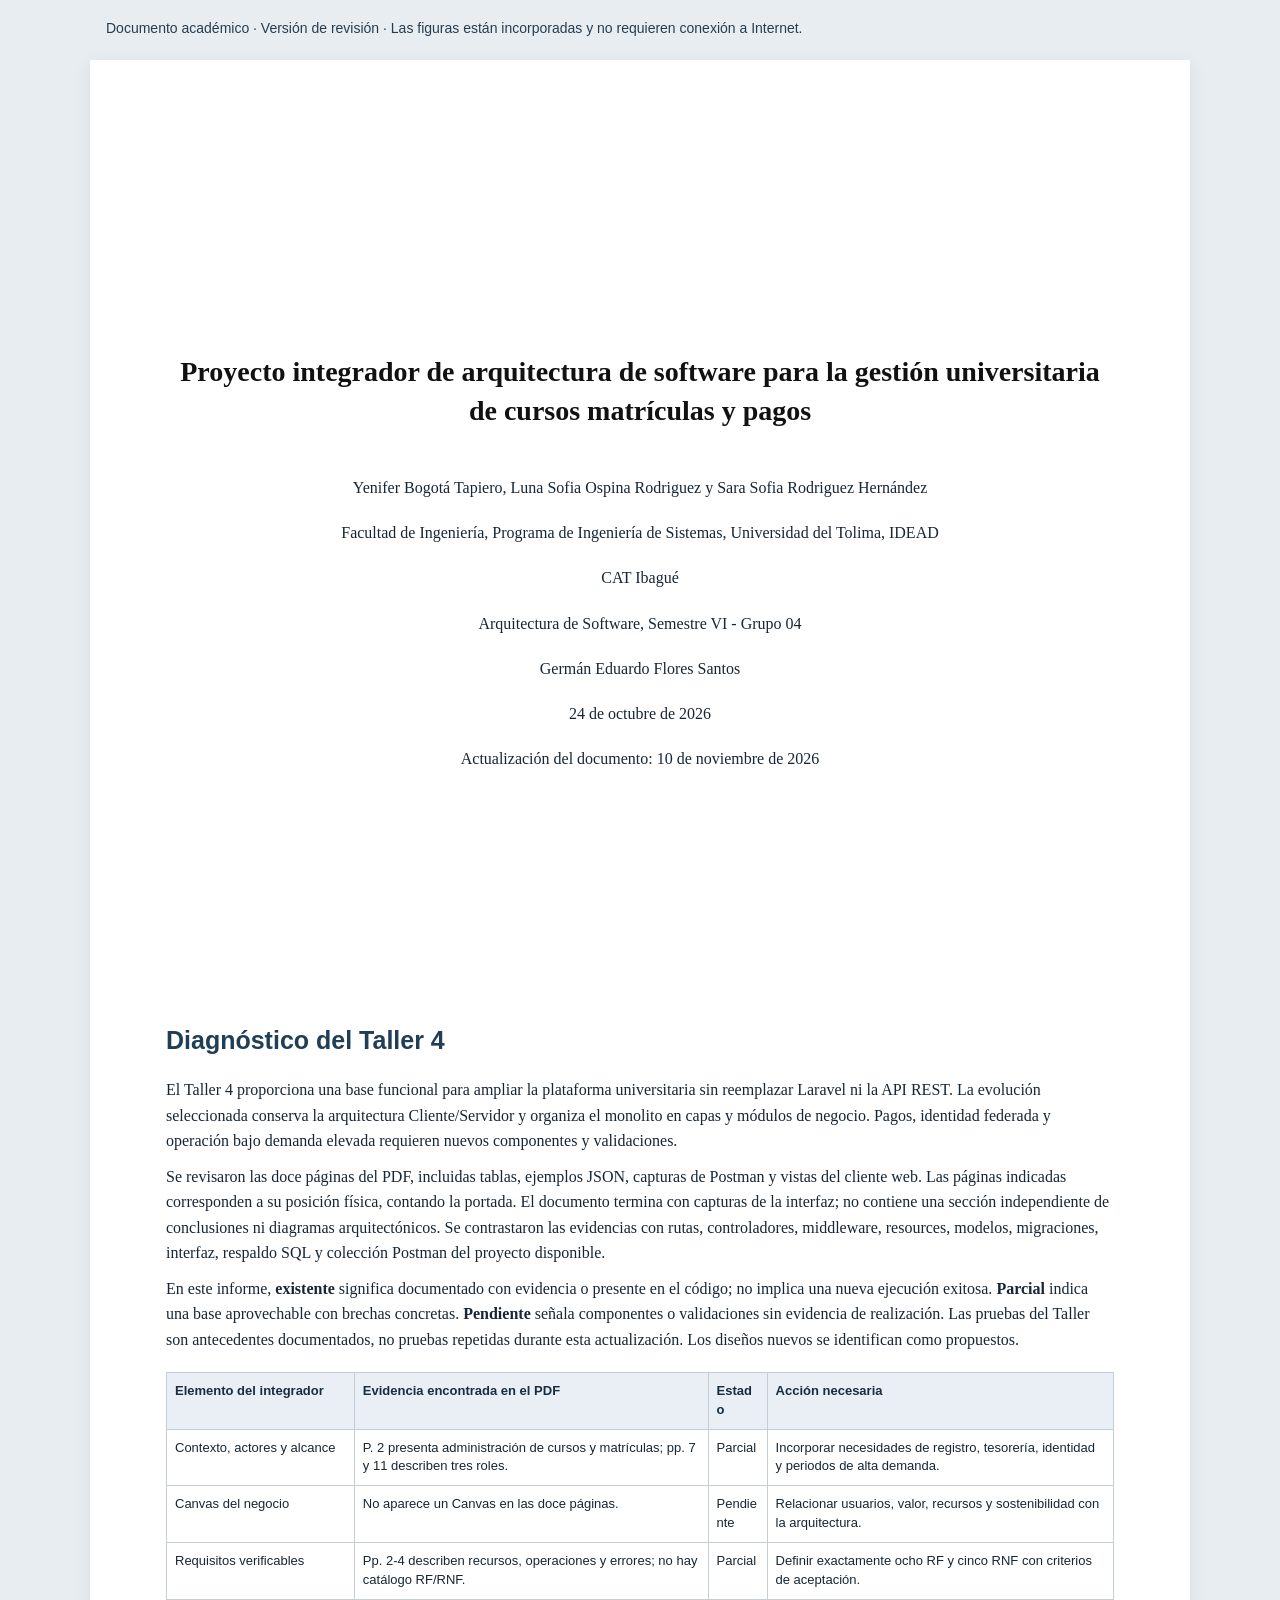
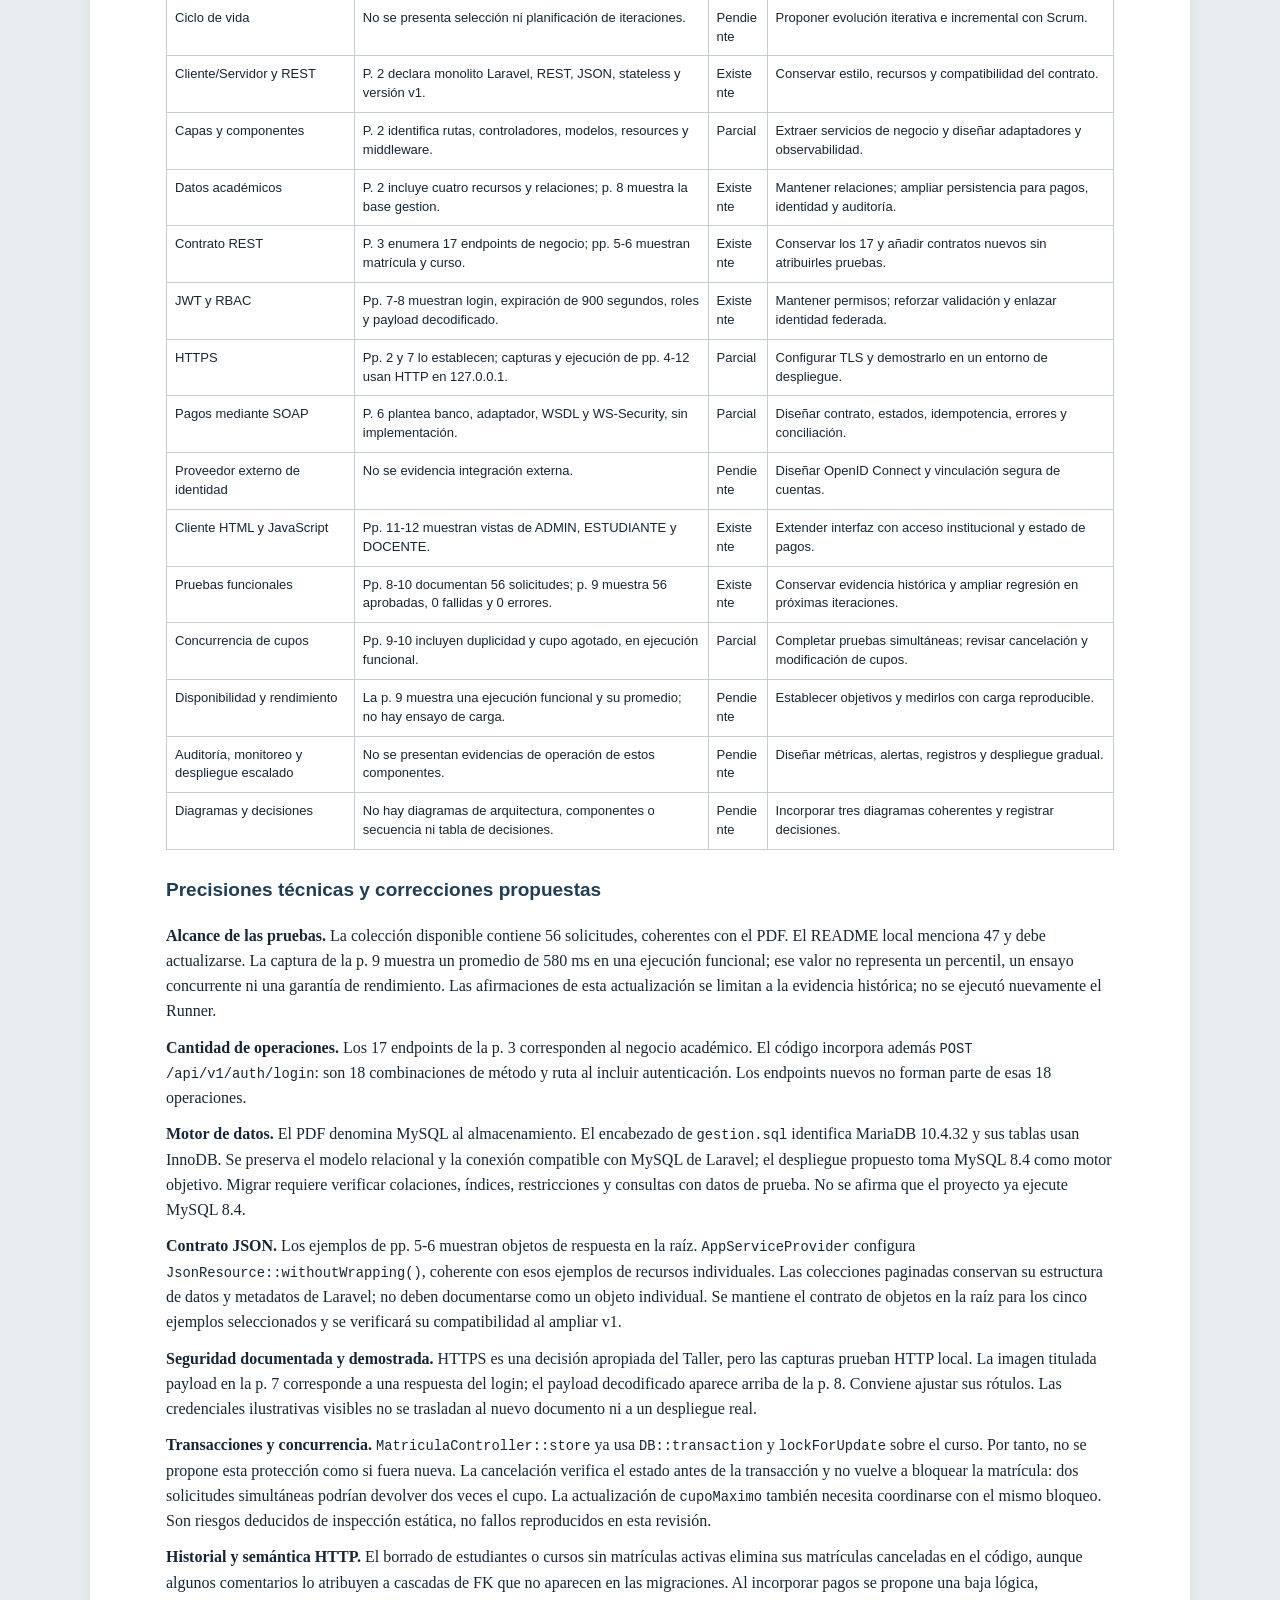
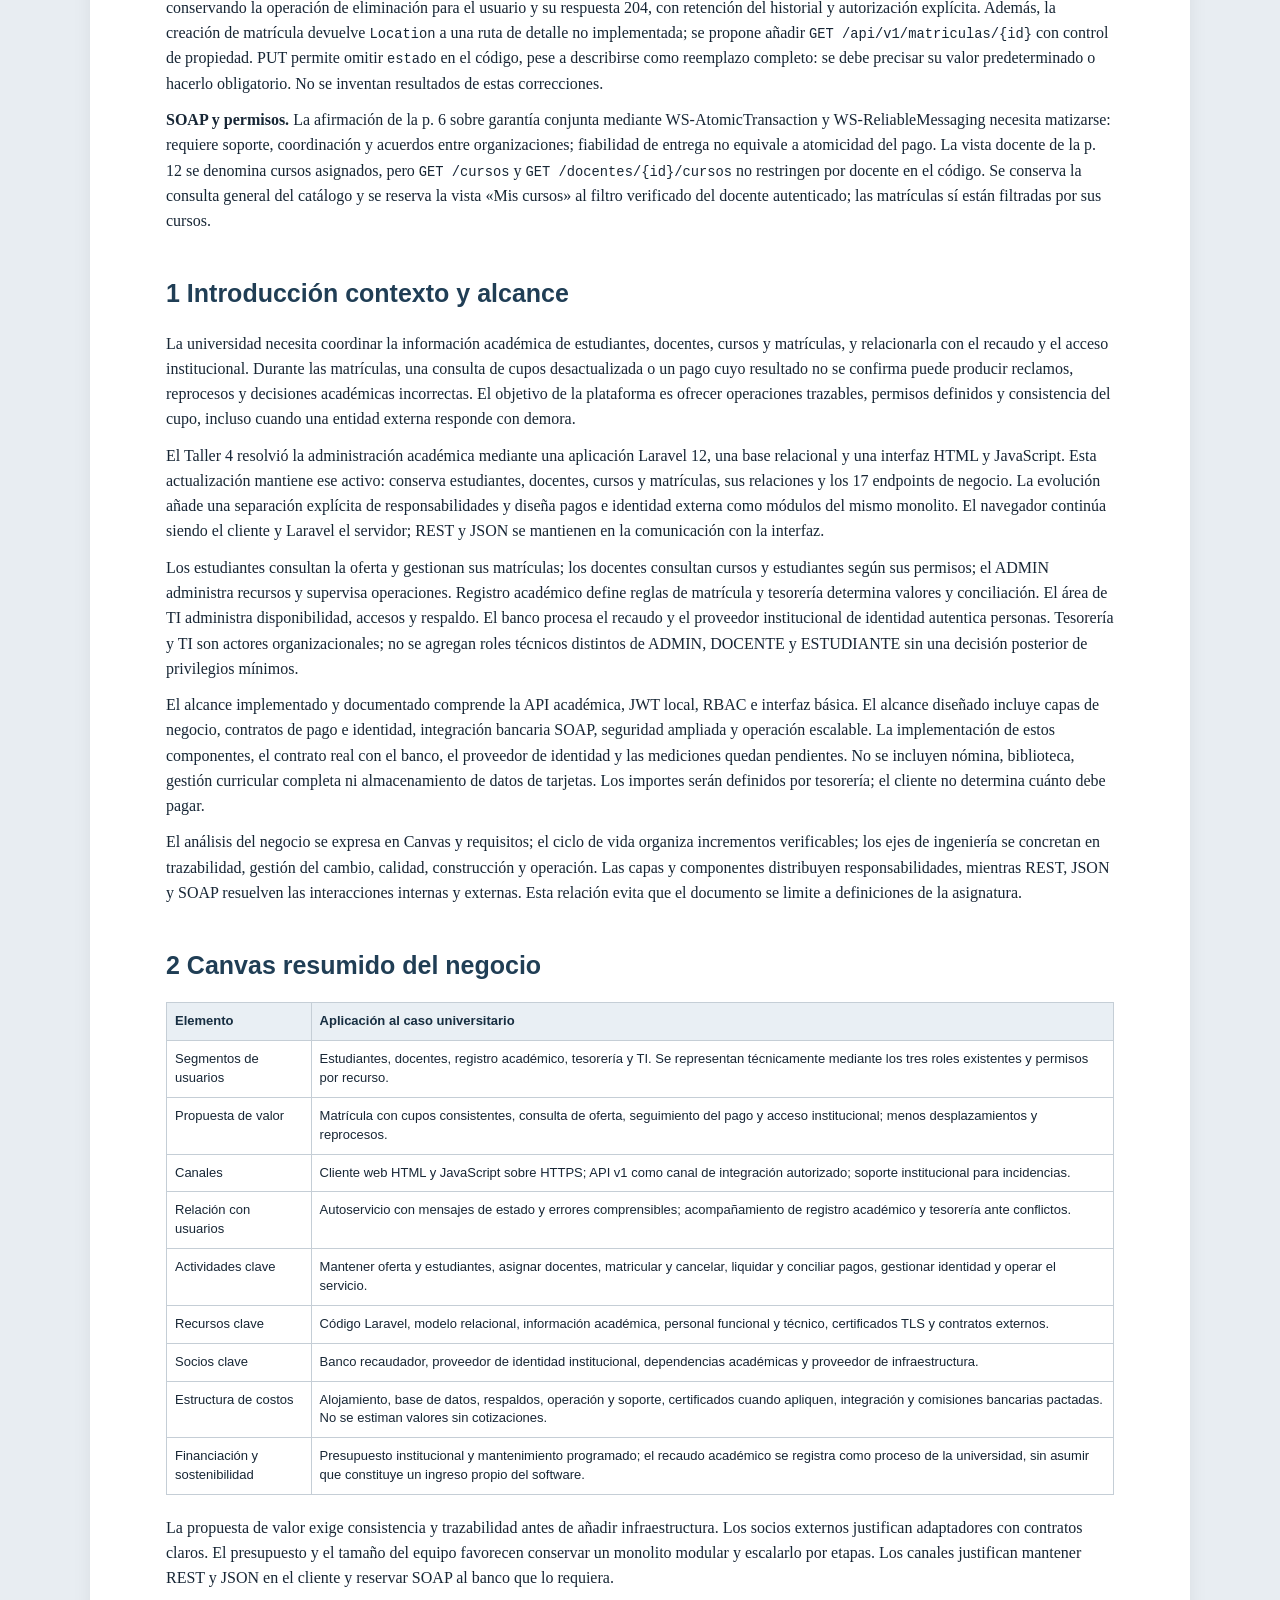
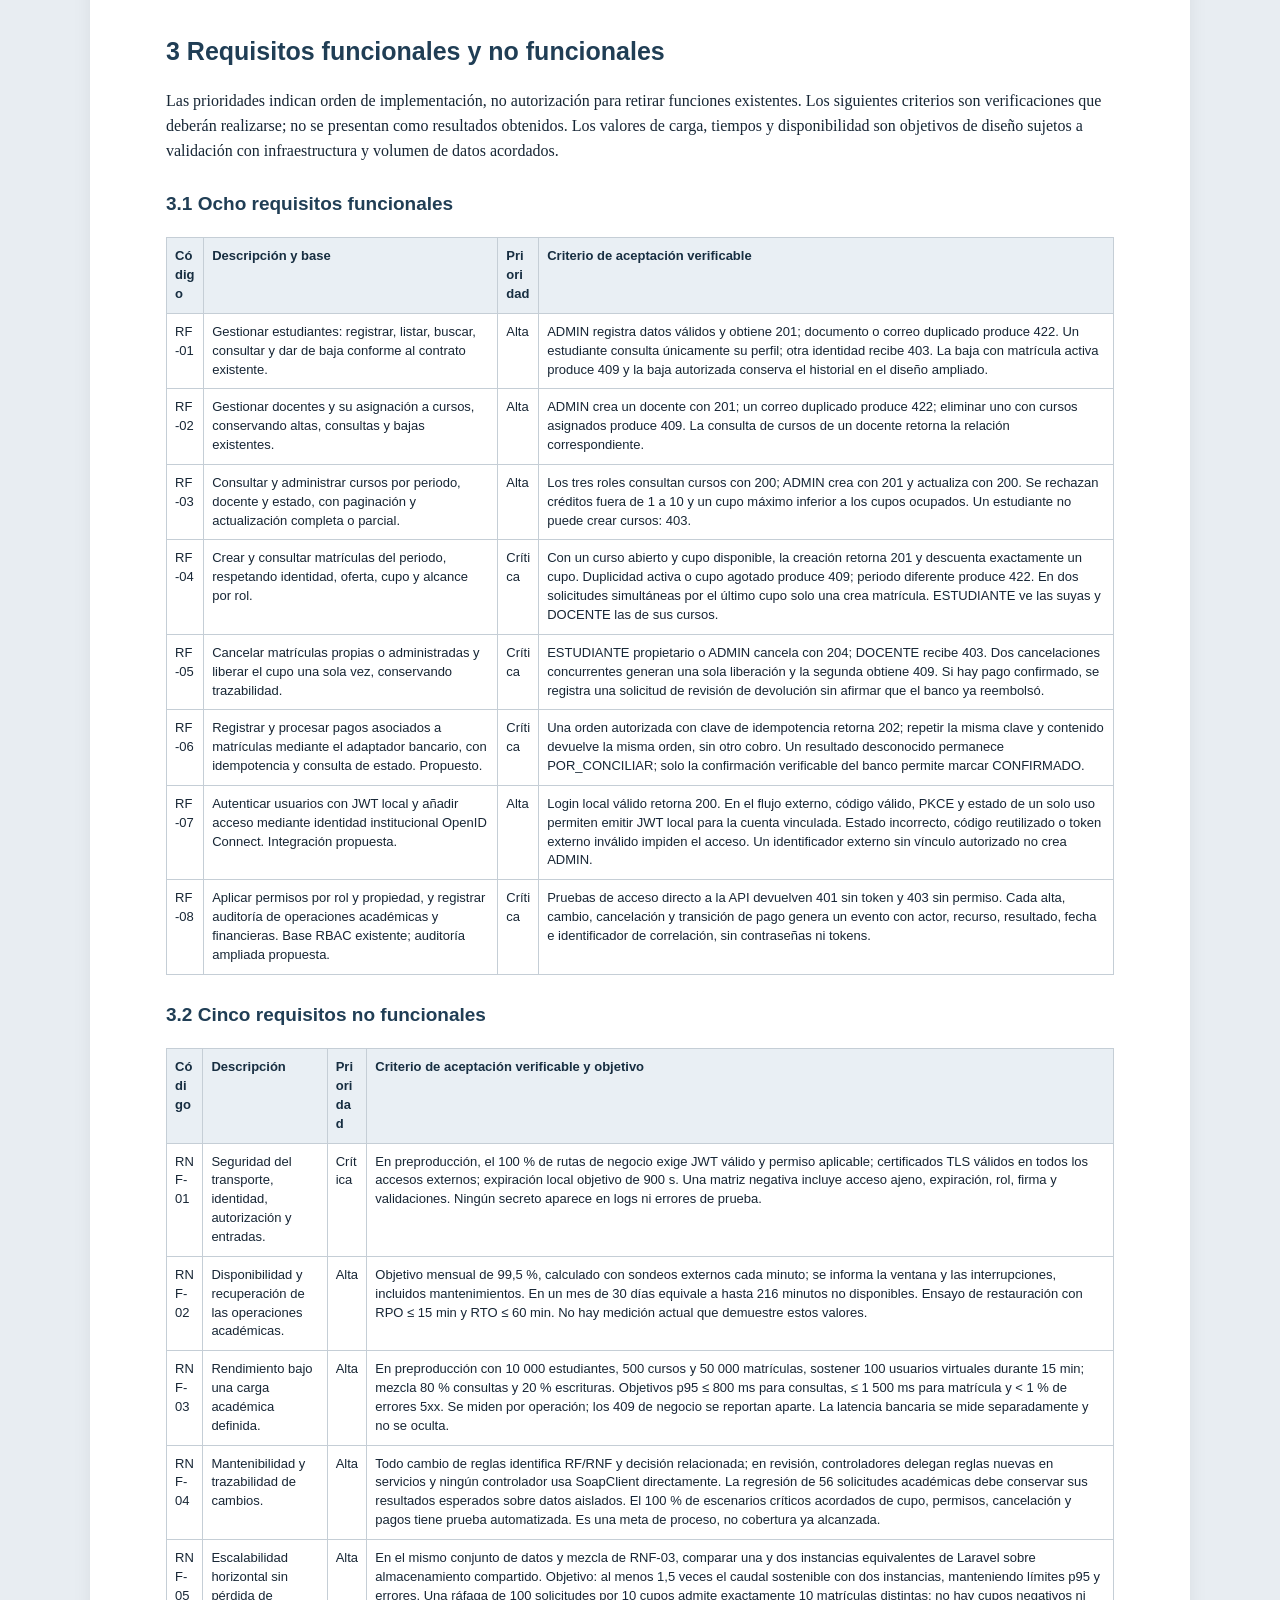
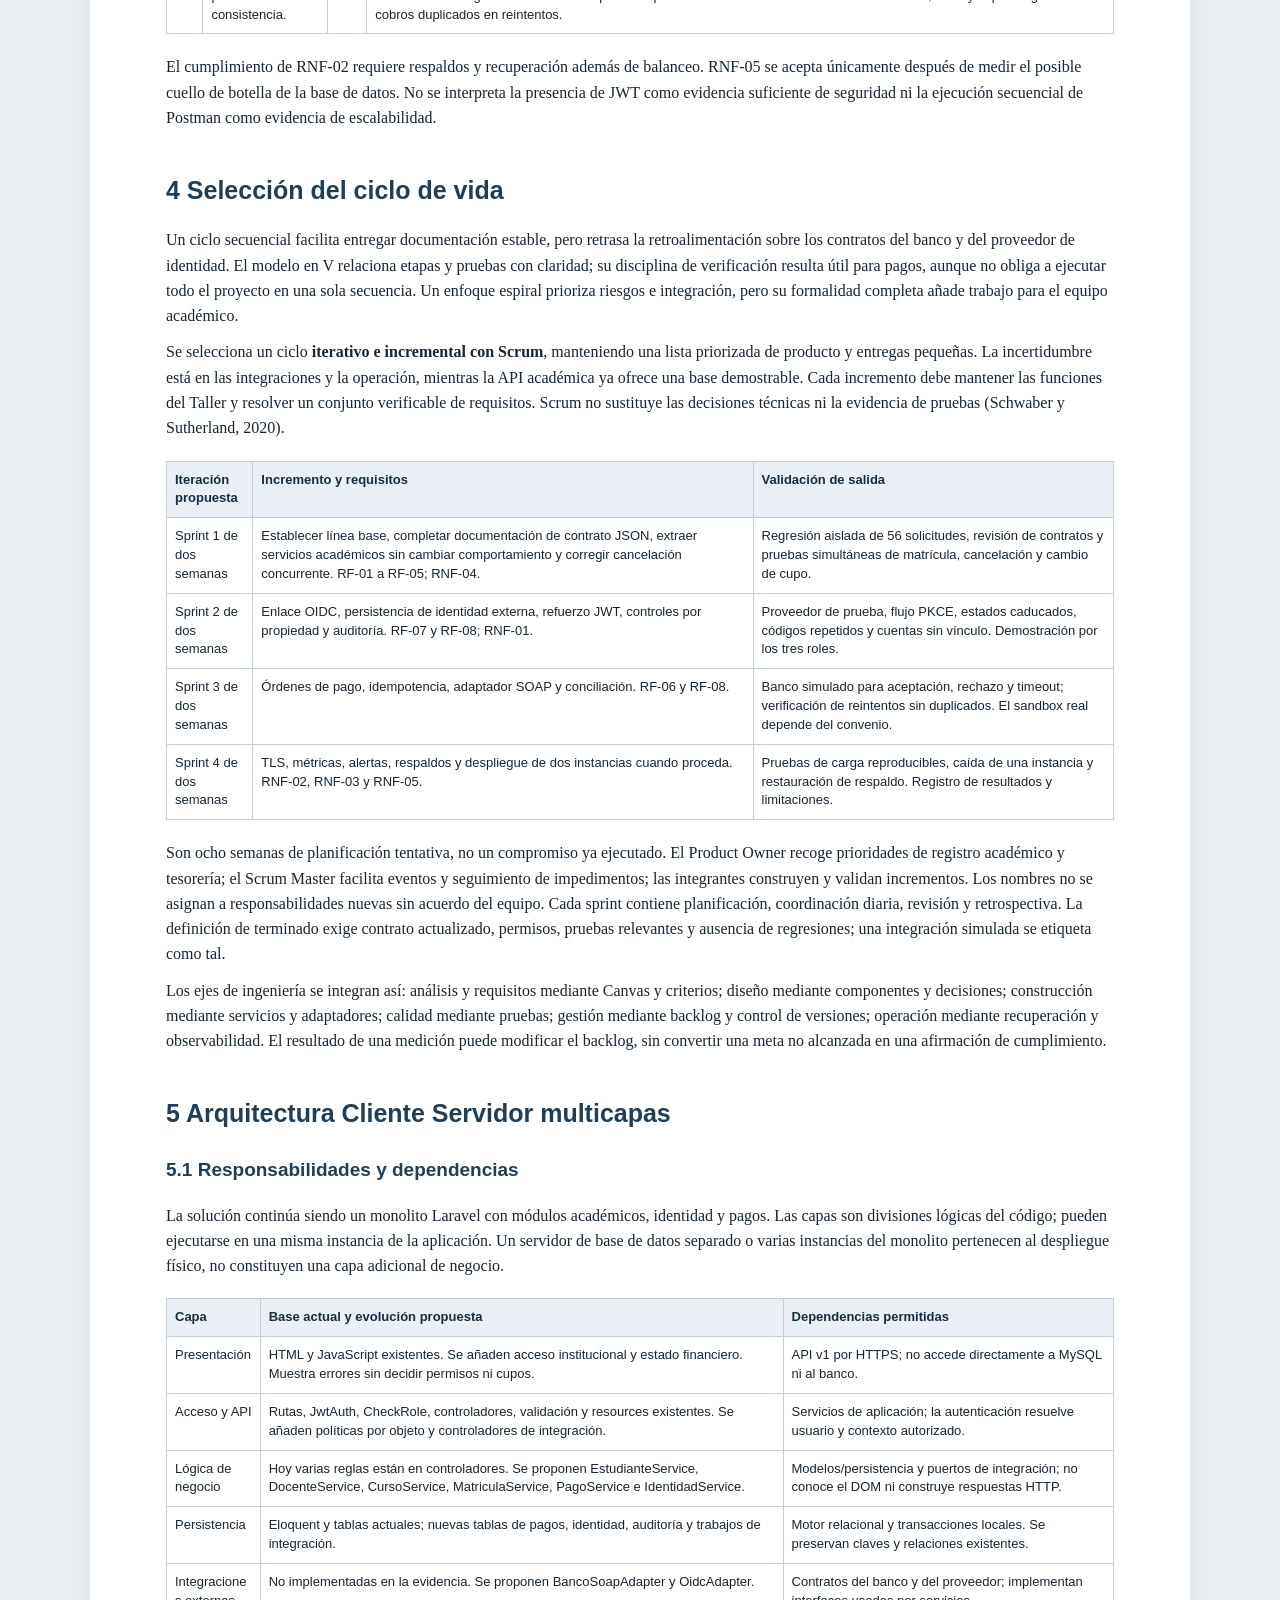
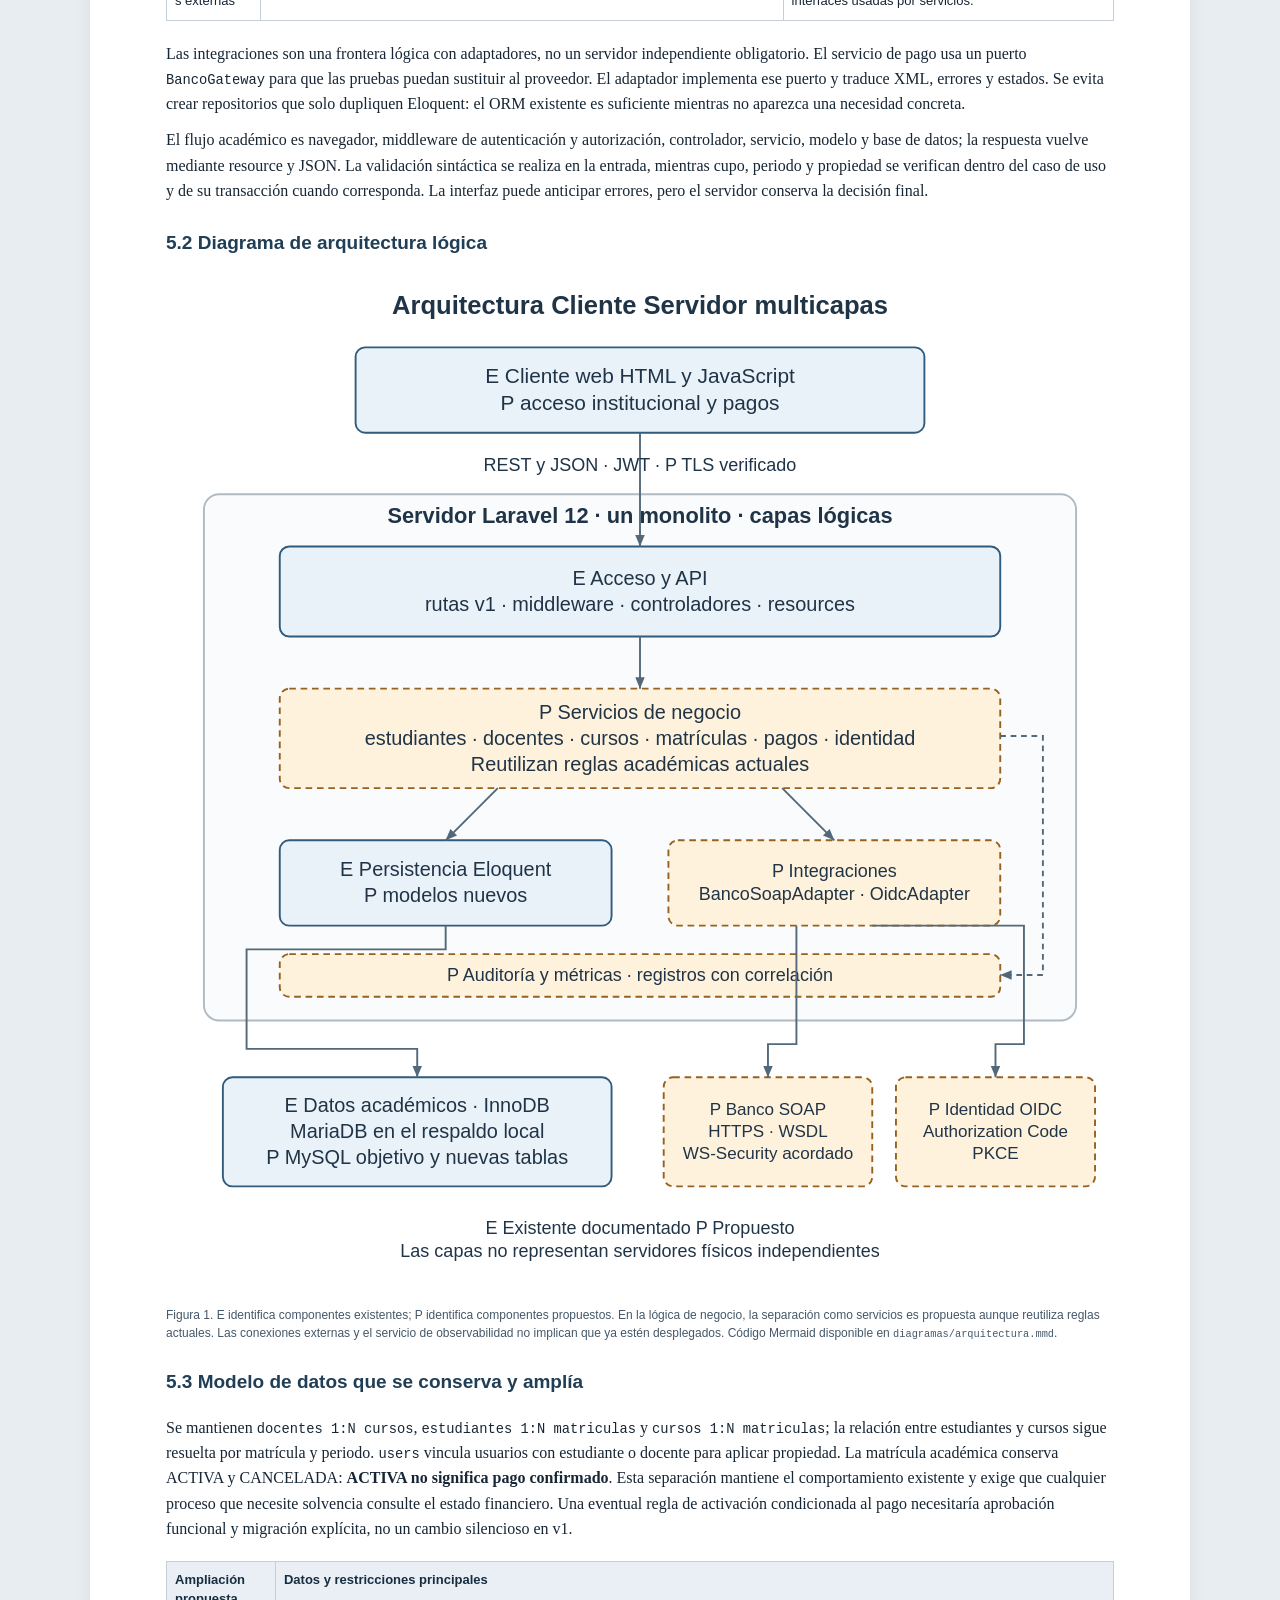
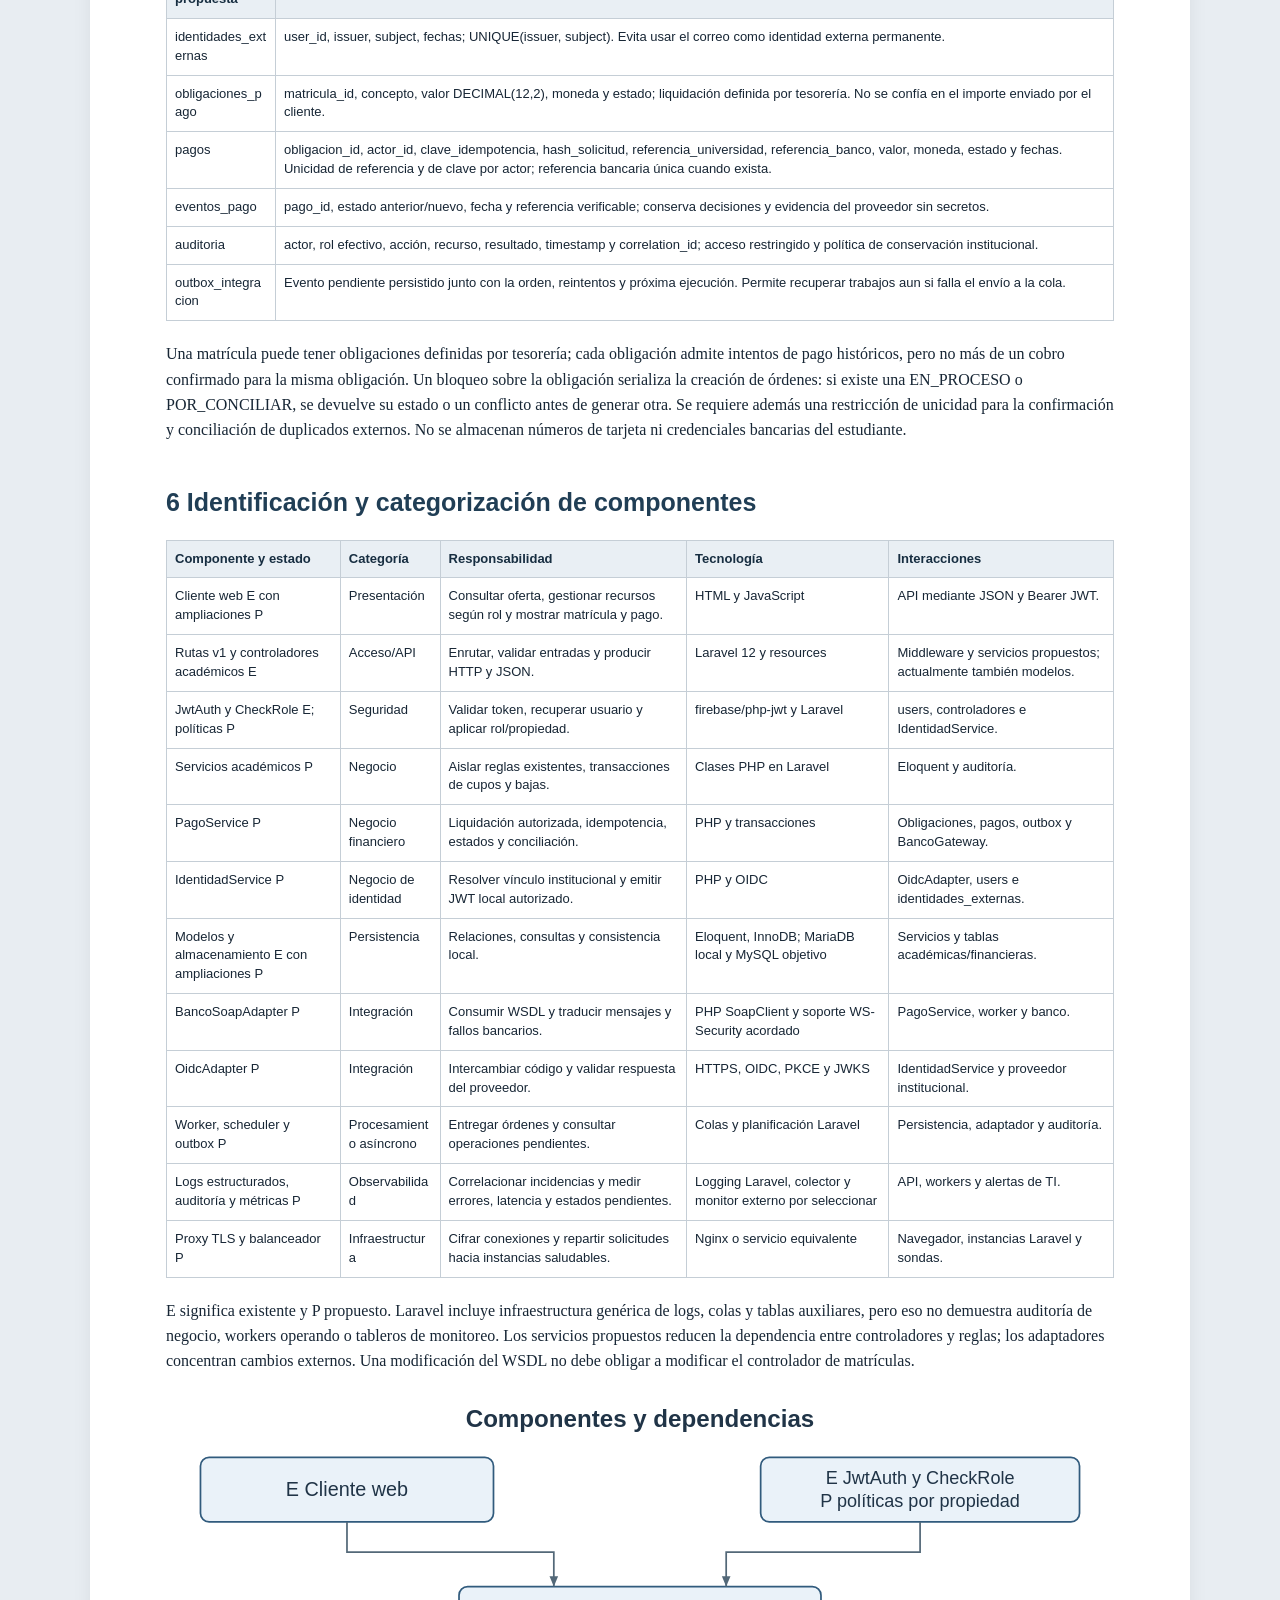
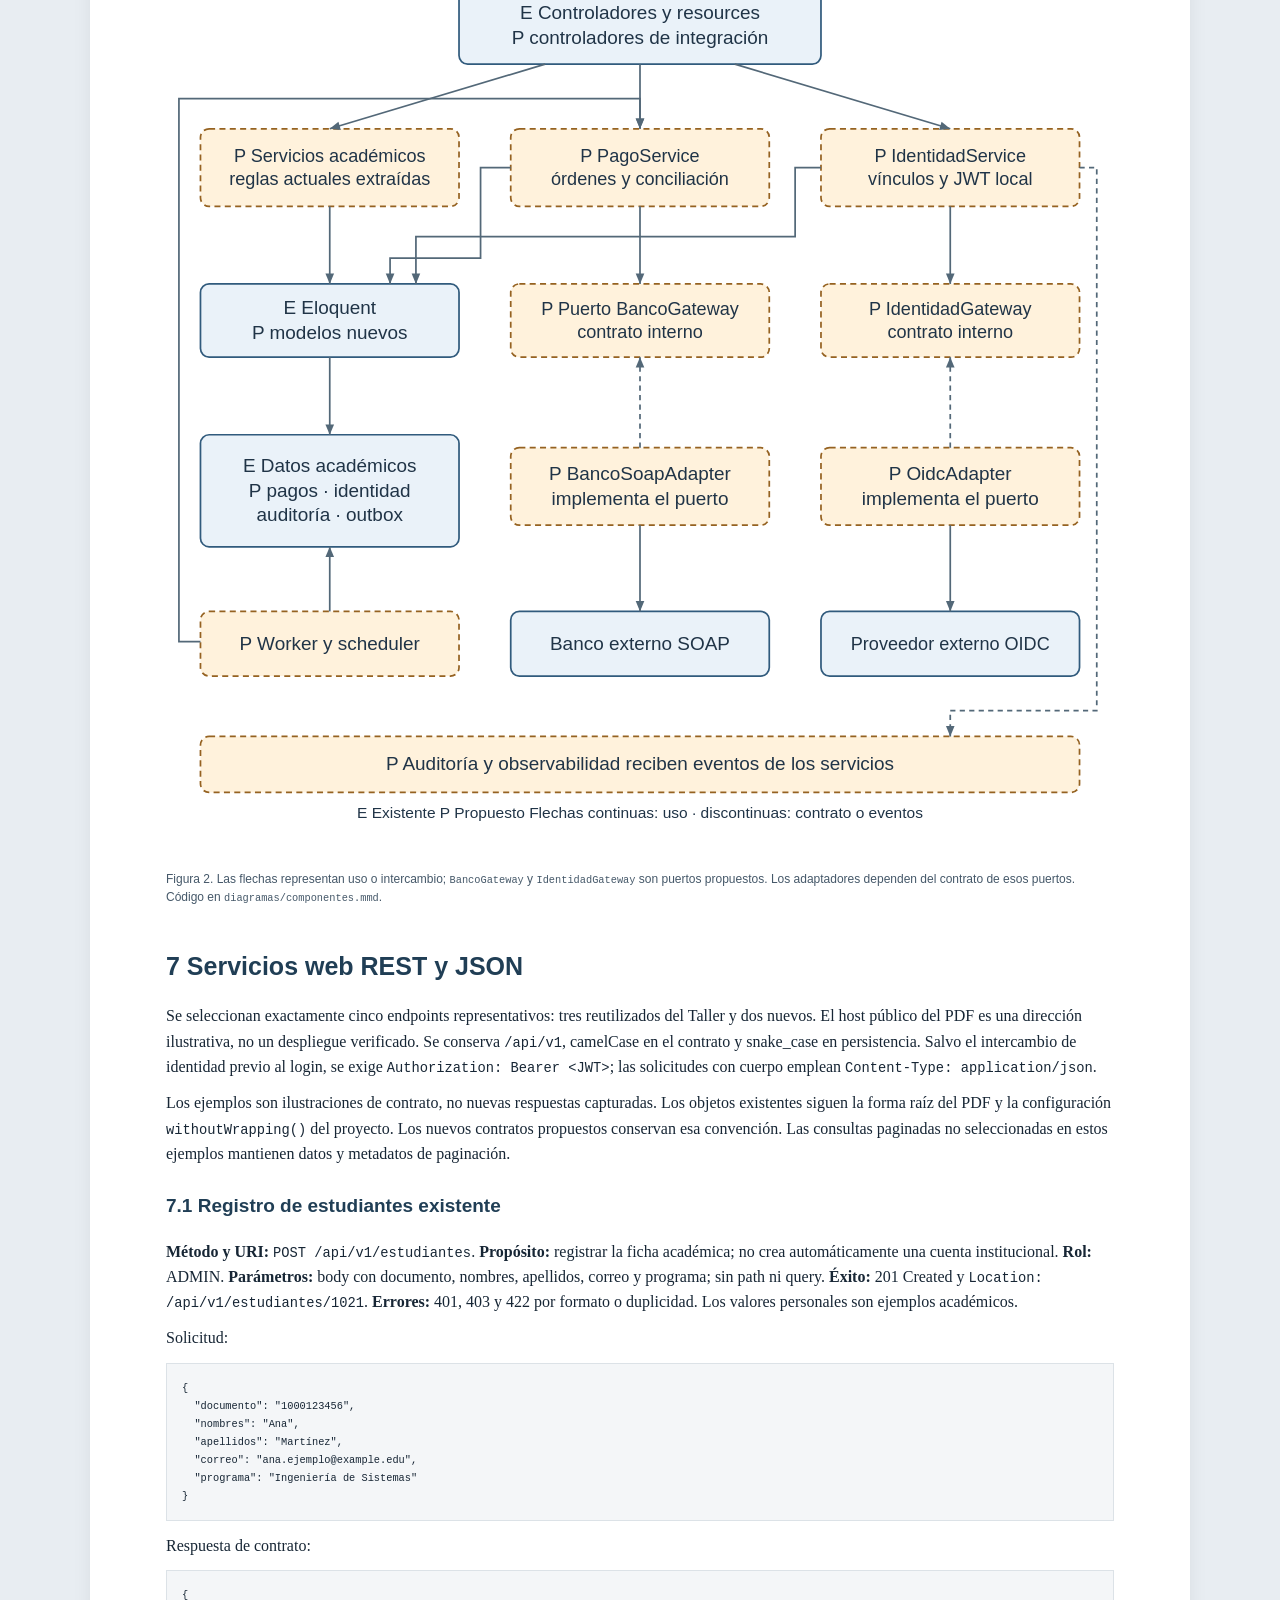
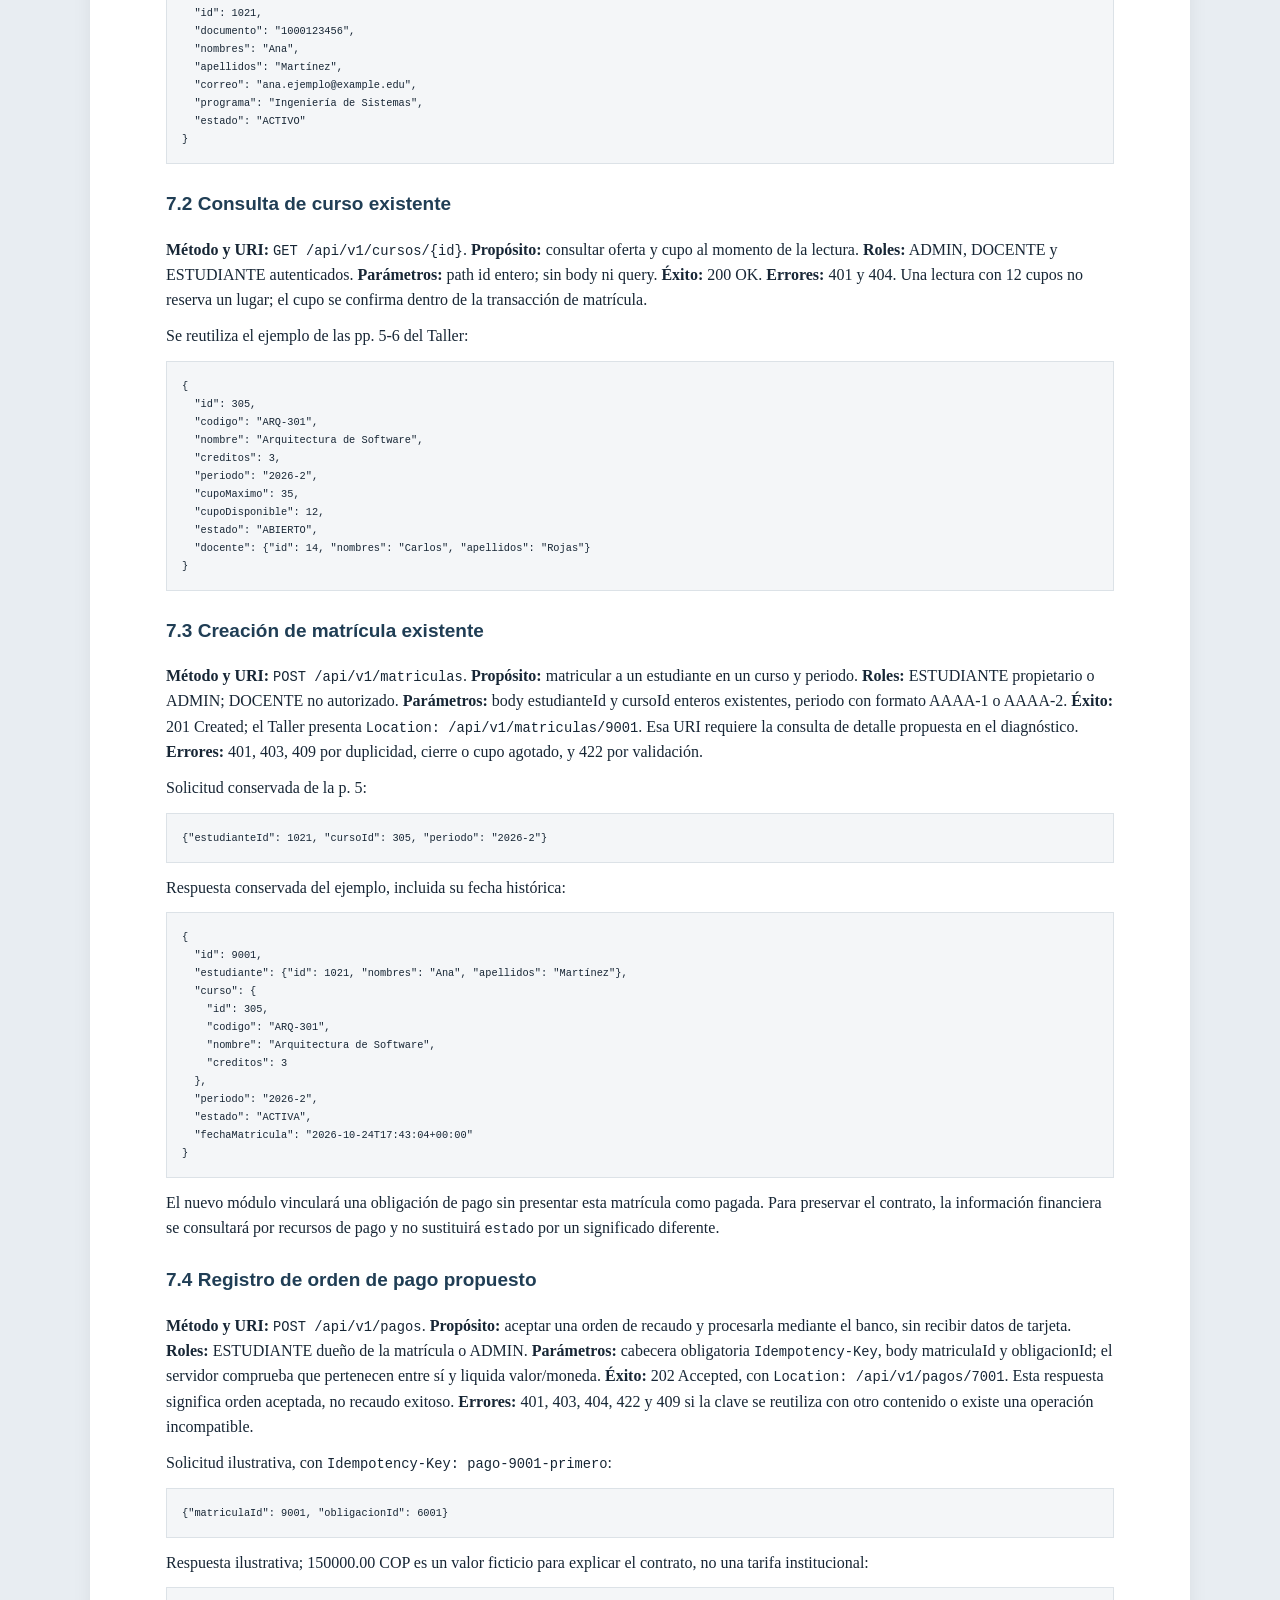
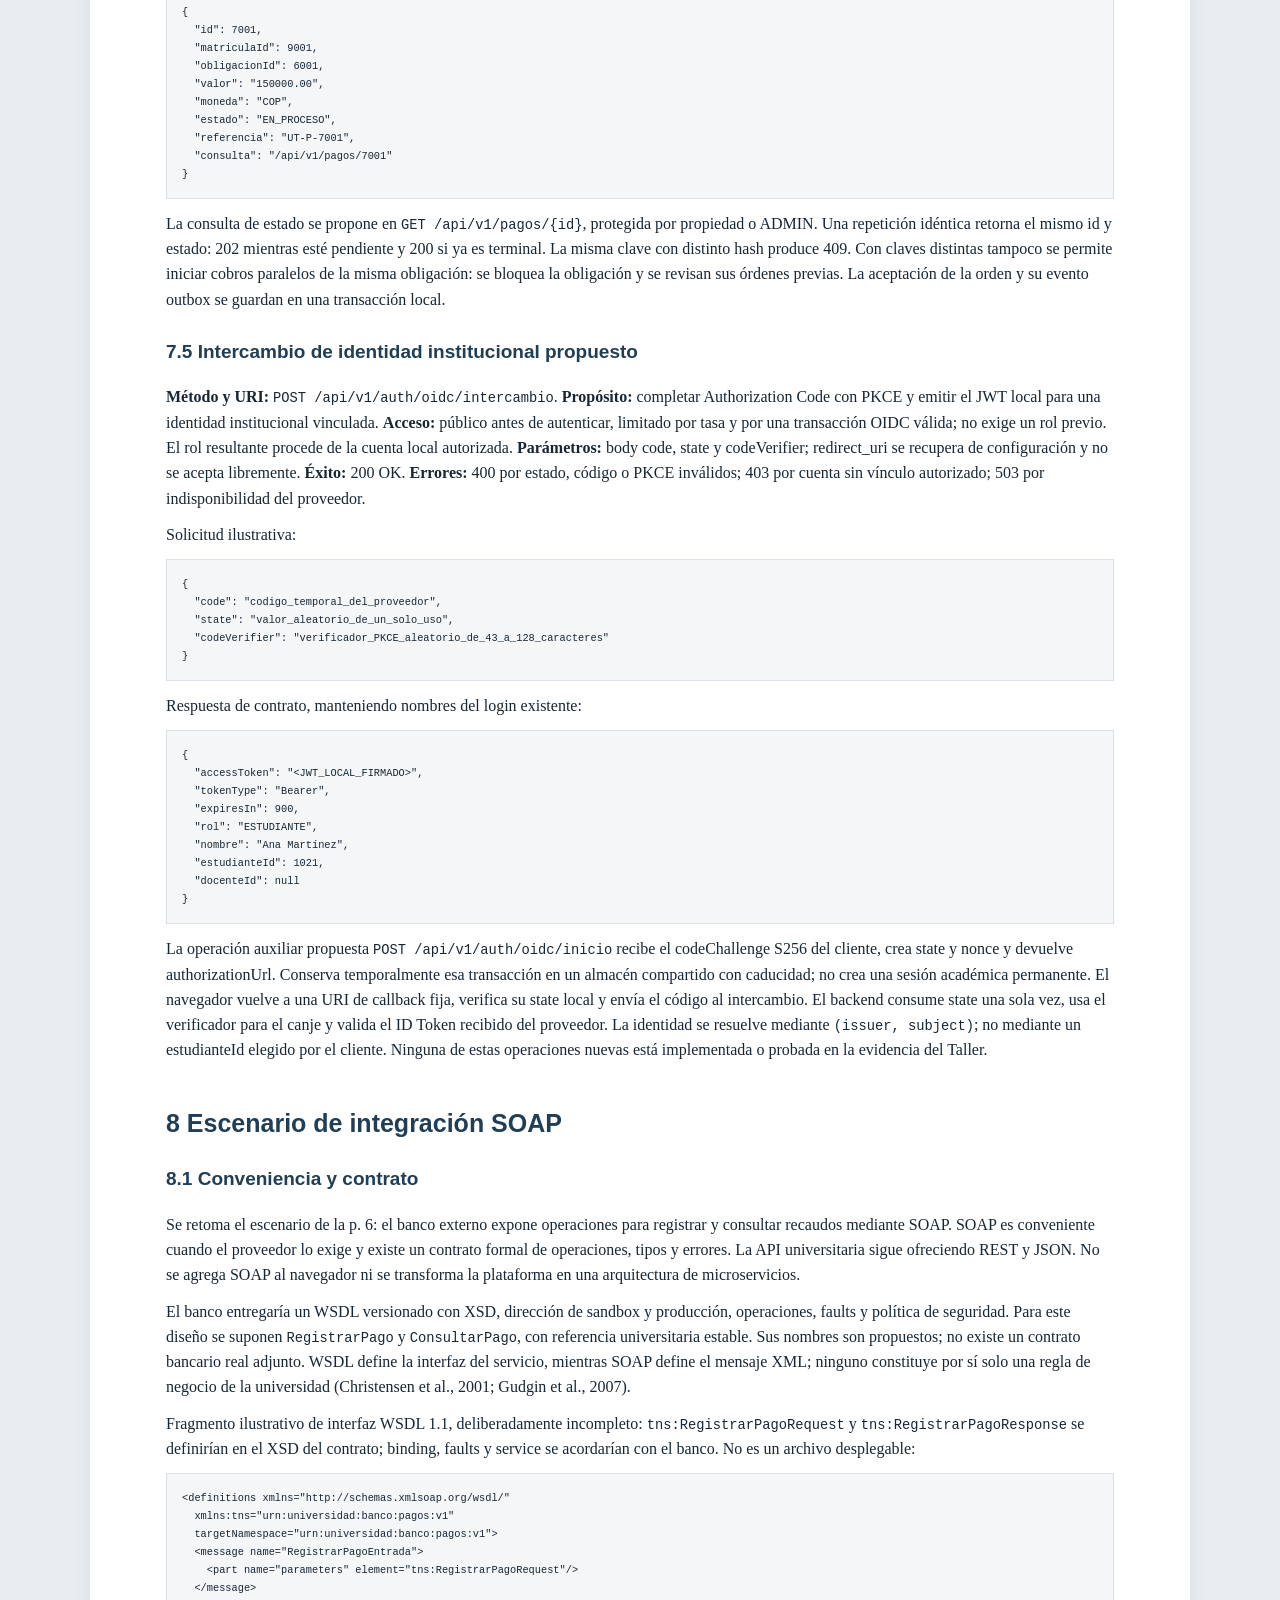
==== output/proyecto_integrador/Proyecto_integrador.html @ c236e594 "new: tutoria 5" ====
<!doctype html><html lang="es"><head><meta charset="utf-8"><meta name="viewport" content="width=device-width,initial-scale=1"><title>Proyecto integrador de arquitectura de software</title><style>
@page {size:A4;margin:19mm 17mm;} *{box-sizing:border-box} body{font-family:Georgia,"Times New Roman",serif;color:#172635;line-height:1.58;font-size:16px;background:#e8edf2;margin:0} main{max-width:1100px;margin:24px auto;background:white;padding:70px 76px;box-shadow:0 3px 18px #0001} .cover{text-align:center;min-height:850px;display:flex;flex-direction:column;justify-content:center;page-break-after:always}.cover h1{font-size:28px;line-height:1.4;margin-bottom:35px;color:#111}.cover p{margin:10px 0} h2{font:700 25px/1.3 Arial,sans-serif;color:#203e55;margin-top:44px;break-after:avoid}h3{font:700 19px/1.4 Arial,sans-serif;color:#203e55;margin-top:27px;break-after:avoid}p{margin:11px 0}table{width:100%;border-collapse:collapse;font:13px/1.45 Arial,sans-serif;margin:20px 0}thead{display:table-header-group}th{background:#e9eff4;color:#172e41;text-align:left}td,th{padding:9px 8px;border:1px solid #c5ced6;vertical-align:top;overflow-wrap:anywhere}tr{break-inside:avoid}pre{font:12px/1.5 Consolas,monospace;white-space:pre-wrap;overflow-wrap:anywhere;padding:15px;background:#f4f6f8;border:1px solid #dce2e7;break-inside:auto}code{font:0.86em Consolas,monospace;overflow-wrap:anywhere}figure{margin:24px 0;text-align:center;break-inside:avoid}figure svg{max-width:100%;height:auto;max-height:1050px} .caption{font:12px/1.45 Arial,sans-serif;color:#455869} .toolbar{max-width:1100px;margin:20px auto 0;font:14px Arial,sans-serif;color:#273d4f;padding:0 16px}a{color:#225c86} @media print{body{background:white;font-size:10.5pt}main{padding:0;margin:0;max-width:none;box-shadow:none}.toolbar{display:none}.cover{min-height:245mm}h2{font-size:16pt}h3{font-size:12pt}table{font-size:8.2pt}td,th{padding:5px}pre{font-size:8pt}figure svg{max-height:230mm}a{color:inherit;text-decoration:none}}</style></head><body><div class="toolbar">Documento académico · Versión de revisión · Las figuras están incorporadas y no requieren conexión a Internet.</div><main><section class="cover">
<h1>Proyecto integrador de arquitectura de software para la gestión universitaria de cursos matrículas y pagos</h1>
<p class="body">Yenifer Bogotá Tapiero, Luna Sofia Ospina Rodriguez y Sara Sofia Rodriguez Hernández</p>
<p class="body">Facultad de Ingeniería, Programa de Ingeniería de Sistemas, Universidad del Tolima, IDEAD</p>
<p class="body">CAT Ibagué</p>
<p class="body">Arquitectura de Software, Semestre VI - Grupo 04</p>
<p class="body">Germán Eduardo Flores Santos</p>
<p class="body">24 de octubre de 2026</p>
<p class="body">Actualización del documento: 10 de noviembre de 2026</p>
</section>
<h2>Diagnóstico del Taller 4</h2>
<p class="body">El Taller 4 proporciona una base funcional para ampliar la plataforma universitaria sin reemplazar Laravel ni la API REST. La evolución seleccionada conserva la arquitectura Cliente/Servidor y organiza el monolito en capas y módulos de negocio. Pagos, identidad federada y operación bajo demanda elevada requieren nuevos componentes y validaciones.</p>
<p class="body">Se revisaron las doce páginas del PDF, incluidas tablas, ejemplos JSON, capturas de Postman y vistas del cliente web. Las páginas indicadas corresponden a su posición física, contando la portada. El documento termina con capturas de la interfaz; no contiene una sección independiente de conclusiones ni diagramas arquitectónicos. Se contrastaron las evidencias con rutas, controladores, middleware, resources, modelos, migraciones, interfaz, respaldo SQL y colección Postman del proyecto disponible.</p>
<p class="body">En este informe, <b>existente</b> significa documentado con evidencia o presente en el código; no implica una nueva ejecución exitosa. <b>Parcial</b> indica una base aprovechable con brechas concretas. <b>Pendiente</b> señala componentes o validaciones sin evidencia de realización. Las pruebas del Taller son antecedentes documentados, no pruebas repetidas durante esta actualización. Los diseños nuevos se identifican como propuestos.</p>
<table><thead><tr><th>Elemento del integrador</th><th>Evidencia encontrada en el PDF</th><th>Estado</th><th>Acción necesaria</th></tr></thead><tbody>
<tr><td>Contexto, actores y alcance</td><td>P. 2 presenta administración de cursos y matrículas; pp. 7 y 11 describen tres roles.</td><td>Parcial</td><td>Incorporar necesidades de registro, tesorería, identidad y periodos de alta demanda.</td></tr>
<tr><td>Canvas del negocio</td><td>No aparece un Canvas en las doce páginas.</td><td>Pendiente</td><td>Relacionar usuarios, valor, recursos y sostenibilidad con la arquitectura.</td></tr>
<tr><td>Requisitos verificables</td><td>Pp. 2-4 describen recursos, operaciones y errores; no hay catálogo RF/RNF.</td><td>Parcial</td><td>Definir exactamente ocho RF y cinco RNF con criterios de aceptación.</td></tr>
<tr><td>Ciclo de vida</td><td>No se presenta selección ni planificación de iteraciones.</td><td>Pendiente</td><td>Proponer evolución iterativa e incremental con Scrum.</td></tr>
<tr><td>Cliente/Servidor y REST</td><td>P. 2 declara monolito Laravel, REST, JSON, stateless y versión v1.</td><td>Existente</td><td>Conservar estilo, recursos y compatibilidad del contrato.</td></tr>
<tr><td>Capas y componentes</td><td>P. 2 identifica rutas, controladores, modelos, resources y middleware.</td><td>Parcial</td><td>Extraer servicios de negocio y diseñar adaptadores y observabilidad.</td></tr>
<tr><td>Datos académicos</td><td>P. 2 incluye cuatro recursos y relaciones; p. 8 muestra la base gestion.</td><td>Existente</td><td>Mantener relaciones; ampliar persistencia para pagos, identidad y auditoría.</td></tr>
<tr><td>Contrato REST</td><td>P. 3 enumera 17 endpoints de negocio; pp. 5-6 muestran matrícula y curso.</td><td>Existente</td><td>Conservar los 17 y añadir contratos nuevos sin atribuirles pruebas.</td></tr>
<tr><td>JWT y RBAC</td><td>Pp. 7-8 muestran login, expiración de 900 segundos, roles y payload decodificado.</td><td>Existente</td><td>Mantener permisos; reforzar validación y enlazar identidad federada.</td></tr>
<tr><td>HTTPS</td><td>Pp. 2 y 7 lo establecen; capturas y ejecución de pp. 4-12 usan HTTP en 127.0.0.1.</td><td>Parcial</td><td>Configurar TLS y demostrarlo en un entorno de despliegue.</td></tr>
<tr><td>Pagos mediante SOAP</td><td>P. 6 plantea banco, adaptador, WSDL y WS-Security, sin implementación.</td><td>Parcial</td><td>Diseñar contrato, estados, idempotencia, errores y conciliación.</td></tr>
<tr><td>Proveedor externo de identidad</td><td>No se evidencia integración externa.</td><td>Pendiente</td><td>Diseñar OpenID Connect y vinculación segura de cuentas.</td></tr>
<tr><td>Cliente HTML y JavaScript</td><td>Pp. 11-12 muestran vistas de ADMIN, ESTUDIANTE y DOCENTE.</td><td>Existente</td><td>Extender interfaz con acceso institucional y estado de pagos.</td></tr>
<tr><td>Pruebas funcionales</td><td>Pp. 8-10 documentan 56 solicitudes; p. 9 muestra 56 aprobadas, 0 fallidas y 0 errores.</td><td>Existente</td><td>Conservar evidencia histórica y ampliar regresión en próximas iteraciones.</td></tr>
<tr><td>Concurrencia de cupos</td><td>Pp. 9-10 incluyen duplicidad y cupo agotado, en ejecución funcional.</td><td>Parcial</td><td>Completar pruebas simultáneas; revisar cancelación y modificación de cupos.</td></tr>
<tr><td>Disponibilidad y rendimiento</td><td>La p. 9 muestra una ejecución funcional y su promedio; no hay ensayo de carga.</td><td>Pendiente</td><td>Establecer objetivos y medirlos con carga reproducible.</td></tr>
<tr><td>Auditoría, monitoreo y despliegue escalado</td><td>No se presentan evidencias de operación de estos componentes.</td><td>Pendiente</td><td>Diseñar métricas, alertas, registros y despliegue gradual.</td></tr>
<tr><td>Diagramas y decisiones</td><td>No hay diagramas de arquitectura, componentes o secuencia ni tabla de decisiones.</td><td>Pendiente</td><td>Incorporar tres diagramas coherentes y registrar decisiones.</td></tr>
</tbody></table>
<h3>Precisiones técnicas y correcciones propuestas</h3>
<p class="body"><b>Alcance de las pruebas.</b> La colección disponible contiene 56 solicitudes, coherentes con el PDF. El README local menciona 47 y debe actualizarse. La captura de la p. 9 muestra un promedio de 580 ms en una ejecución funcional; ese valor no representa un percentil, un ensayo concurrente ni una garantía de rendimiento. Las afirmaciones de esta actualización se limitan a la evidencia histórica; no se ejecutó nuevamente el Runner.</p>
<p class="body"><b>Cantidad de operaciones.</b> Los 17 endpoints de la p. 3 corresponden al negocio académico. El código incorpora además <code>POST /api/v1/auth/login</code>: son 18 combinaciones de método y ruta al incluir autenticación. Los endpoints nuevos no forman parte de esas 18 operaciones.</p>
<p class="body"><b>Motor de datos.</b> El PDF denomina MySQL al almacenamiento. El encabezado de <code>gestion.sql</code> identifica MariaDB 10.4.32 y sus tablas usan InnoDB. Se preserva el modelo relacional y la conexión compatible con MySQL de Laravel; el despliegue propuesto toma MySQL 8.4 como motor objetivo. Migrar requiere verificar colaciones, índices, restricciones y consultas con datos de prueba. No se afirma que el proyecto ya ejecute MySQL 8.4.</p>
<p class="body"><b>Contrato JSON.</b> Los ejemplos de pp. 5-6 muestran objetos de respuesta en la raíz. <code>AppServiceProvider</code> configura <code>JsonResource::withoutWrapping()</code>, coherente con esos ejemplos de recursos individuales. Las colecciones paginadas conservan su estructura de datos y metadatos de Laravel; no deben documentarse como un objeto individual. Se mantiene el contrato de objetos en la raíz para los cinco ejemplos seleccionados y se verificará su compatibilidad al ampliar v1.</p>
<p class="body"><b>Seguridad documentada y demostrada.</b> HTTPS es una decisión apropiada del Taller, pero las capturas prueban HTTP local. La imagen titulada payload en la p. 7 corresponde a una respuesta del login; el payload decodificado aparece arriba de la p. 8. Conviene ajustar sus rótulos. Las credenciales ilustrativas visibles no se trasladan al nuevo documento ni a un despliegue real.</p>
<p class="body"><b>Transacciones y concurrencia.</b> <code>MatriculaController::store</code> ya usa <code>DB::transaction</code> y <code>lockForUpdate</code> sobre el curso. Por tanto, no se propone esta protección como si fuera nueva. La cancelación verifica el estado antes de la transacción y no vuelve a bloquear la matrícula: dos solicitudes simultáneas podrían devolver dos veces el cupo. La actualización de <code>cupoMaximo</code> también necesita coordinarse con el mismo bloqueo. Son riesgos deducidos de inspección estática, no fallos reproducidos en esta revisión.</p>
<p class="body"><b>Historial y semántica HTTP.</b> El borrado de estudiantes o cursos sin matrículas activas elimina sus matrículas canceladas en el código, aunque algunos comentarios lo atribuyen a cascadas de FK que no aparecen en las migraciones. Al incorporar pagos se propone una baja lógica, conservando la operación de eliminación para el usuario y su respuesta 204, con retención del historial y autorización explícita. Además, la creación de matrícula devuelve <code>Location</code> a una ruta de detalle no implementada; se propone añadir <code>GET /api/v1/matriculas/{id}</code> con control de propiedad. PUT permite omitir <code>estado</code> en el código, pese a describirse como reemplazo completo: se debe precisar su valor predeterminado o hacerlo obligatorio. No se inventan resultados de estas correcciones.</p>
<p class="body"><b>SOAP y permisos.</b> La afirmación de la p. 6 sobre garantía conjunta mediante WS-AtomicTransaction y WS-ReliableMessaging necesita matizarse: requiere soporte, coordinación y acuerdos entre organizaciones; fiabilidad de entrega no equivale a atomicidad del pago. La vista docente de la p. 12 se denomina cursos asignados, pero <code>GET /cursos</code> y <code>GET /docentes/{id}/cursos</code> no restringen por docente en el código. Se conserva la consulta general del catálogo y se reserva la vista «Mis cursos» al filtro verificado del docente autenticado; las matrículas sí están filtradas por sus cursos.</p>
<h2>1 Introducción contexto y alcance</h2>
<p class="body">La universidad necesita coordinar la información académica de estudiantes, docentes, cursos y matrículas, y relacionarla con el recaudo y el acceso institucional. Durante las matrículas, una consulta de cupos desactualizada o un pago cuyo resultado no se confirma puede producir reclamos, reprocesos y decisiones académicas incorrectas. El objetivo de la plataforma es ofrecer operaciones trazables, permisos definidos y consistencia del cupo, incluso cuando una entidad externa responde con demora.</p>
<p class="body">El Taller 4 resolvió la administración académica mediante una aplicación Laravel 12, una base relacional y una interfaz HTML y JavaScript. Esta actualización mantiene ese activo: conserva estudiantes, docentes, cursos y matrículas, sus relaciones y los 17 endpoints de negocio. La evolución añade una separación explícita de responsabilidades y diseña pagos e identidad externa como módulos del mismo monolito. El navegador continúa siendo el cliente y Laravel el servidor; REST y JSON se mantienen en la comunicación con la interfaz.</p>
<p class="body">Los estudiantes consultan la oferta y gestionan sus matrículas; los docentes consultan cursos y estudiantes según sus permisos; el ADMIN administra recursos y supervisa operaciones. Registro académico define reglas de matrícula y tesorería determina valores y conciliación. El área de TI administra disponibilidad, accesos y respaldo. El banco procesa el recaudo y el proveedor institucional de identidad autentica personas. Tesorería y TI son actores organizacionales; no se agregan roles técnicos distintos de ADMIN, DOCENTE y ESTUDIANTE sin una decisión posterior de privilegios mínimos.</p>
<p class="body">El alcance implementado y documentado comprende la API académica, JWT local, RBAC e interfaz básica. El alcance diseñado incluye capas de negocio, contratos de pago e identidad, integración bancaria SOAP, seguridad ampliada y operación escalable. La implementación de estos componentes, el contrato real con el banco, el proveedor de identidad y las mediciones quedan pendientes. No se incluyen nómina, biblioteca, gestión curricular completa ni almacenamiento de datos de tarjetas. Los importes serán definidos por tesorería; el cliente no determina cuánto debe pagar.</p>
<p class="body">El análisis del negocio se expresa en Canvas y requisitos; el ciclo de vida organiza incrementos verificables; los ejes de ingeniería se concretan en trazabilidad, gestión del cambio, calidad, construcción y operación. Las capas y componentes distribuyen responsabilidades, mientras REST, JSON y SOAP resuelven las interacciones internas y externas. Esta relación evita que el documento se limite a definiciones de la asignatura.</p>
<h2>2 Canvas resumido del negocio</h2>
<table><thead><tr><th>Elemento</th><th>Aplicación al caso universitario</th></tr></thead><tbody>
<tr><td>Segmentos de usuarios</td><td>Estudiantes, docentes, registro académico, tesorería y TI. Se representan técnicamente mediante los tres roles existentes y permisos por recurso.</td></tr>
<tr><td>Propuesta de valor</td><td>Matrícula con cupos consistentes, consulta de oferta, seguimiento del pago y acceso institucional; menos desplazamientos y reprocesos.</td></tr>
<tr><td>Canales</td><td>Cliente web HTML y JavaScript sobre HTTPS; API v1 como canal de integración autorizado; soporte institucional para incidencias.</td></tr>
<tr><td>Relación con usuarios</td><td>Autoservicio con mensajes de estado y errores comprensibles; acompañamiento de registro académico y tesorería ante conflictos.</td></tr>
<tr><td>Actividades clave</td><td>Mantener oferta y estudiantes, asignar docentes, matricular y cancelar, liquidar y conciliar pagos, gestionar identidad y operar el servicio.</td></tr>
<tr><td>Recursos clave</td><td>Código Laravel, modelo relacional, información académica, personal funcional y técnico, certificados TLS y contratos externos.</td></tr>
<tr><td>Socios clave</td><td>Banco recaudador, proveedor de identidad institucional, dependencias académicas y proveedor de infraestructura.</td></tr>
<tr><td>Estructura de costos</td><td>Alojamiento, base de datos, respaldos, operación y soporte, certificados cuando apliquen, integración y comisiones bancarias pactadas. No se estiman valores sin cotizaciones.</td></tr>
<tr><td>Financiación y sostenibilidad</td><td>Presupuesto institucional y mantenimiento programado; el recaudo académico se registra como proceso de la universidad, sin asumir que constituye un ingreso propio del software.</td></tr>
</tbody></table>
<p class="body">La propuesta de valor exige consistencia y trazabilidad antes de añadir infraestructura. Los socios externos justifican adaptadores con contratos claros. El presupuesto y el tamaño del equipo favorecen conservar un monolito modular y escalarlo por etapas. Los canales justifican mantener REST y JSON en el cliente y reservar SOAP al banco que lo requiera.</p>
<h2>3 Requisitos funcionales y no funcionales</h2>
<p class="body">Las prioridades indican orden de implementación, no autorización para retirar funciones existentes. Los siguientes criterios son verificaciones que deberán realizarse; no se presentan como resultados obtenidos. Los valores de carga, tiempos y disponibilidad son objetivos de diseño sujetos a validación con infraestructura y volumen de datos acordados.</p>
<h3>3.1 Ocho requisitos funcionales</h3>
<table><thead><tr><th>Código</th><th>Descripción y base</th><th>Prioridad</th><th>Criterio de aceptación verificable</th></tr></thead><tbody>
<tr><td>RF-01</td><td>Gestionar estudiantes: registrar, listar, buscar, consultar y dar de baja conforme al contrato existente.</td><td>Alta</td><td>ADMIN registra datos válidos y obtiene 201; documento o correo duplicado produce 422. Un estudiante consulta únicamente su perfil; otra identidad recibe 403. La baja con matrícula activa produce 409 y la baja autorizada conserva el historial en el diseño ampliado.</td></tr>
<tr><td>RF-02</td><td>Gestionar docentes y su asignación a cursos, conservando altas, consultas y bajas existentes.</td><td>Alta</td><td>ADMIN crea un docente con 201; un correo duplicado produce 422; eliminar uno con cursos asignados produce 409. La consulta de cursos de un docente retorna la relación correspondiente.</td></tr>
<tr><td>RF-03</td><td>Consultar y administrar cursos por periodo, docente y estado, con paginación y actualización completa o parcial.</td><td>Alta</td><td>Los tres roles consultan cursos con 200; ADMIN crea con 201 y actualiza con 200. Se rechazan créditos fuera de 1 a 10 y un cupo máximo inferior a los cupos ocupados. Un estudiante no puede crear cursos: 403.</td></tr>
<tr><td>RF-04</td><td>Crear y consultar matrículas del periodo, respetando identidad, oferta, cupo y alcance por rol.</td><td>Crítica</td><td>Con un curso abierto y cupo disponible, la creación retorna 201 y descuenta exactamente un cupo. Duplicidad activa o cupo agotado produce 409; periodo diferente produce 422. En dos solicitudes simultáneas por el último cupo solo una crea matrícula. ESTUDIANTE ve las suyas y DOCENTE las de sus cursos.</td></tr>
<tr><td>RF-05</td><td>Cancelar matrículas propias o administradas y liberar el cupo una sola vez, conservando trazabilidad.</td><td>Crítica</td><td>ESTUDIANTE propietario o ADMIN cancela con 204; DOCENTE recibe 403. Dos cancelaciones concurrentes generan una sola liberación y la segunda obtiene 409. Si hay pago confirmado, se registra una solicitud de revisión de devolución sin afirmar que el banco ya reembolsó.</td></tr>
<tr><td>RF-06</td><td>Registrar y procesar pagos asociados a matrículas mediante el adaptador bancario, con idempotencia y consulta de estado. Propuesto.</td><td>Crítica</td><td>Una orden autorizada con clave de idempotencia retorna 202; repetir la misma clave y contenido devuelve la misma orden, sin otro cobro. Un resultado desconocido permanece POR_CONCILIAR; solo la confirmación verificable del banco permite marcar CONFIRMADO.</td></tr>
<tr><td>RF-07</td><td>Autenticar usuarios con JWT local y añadir acceso mediante identidad institucional OpenID Connect. Integración propuesta.</td><td>Alta</td><td>Login local válido retorna 200. En el flujo externo, código válido, PKCE y estado de un solo uso permiten emitir JWT local para la cuenta vinculada. Estado incorrecto, código reutilizado o token externo inválido impiden el acceso. Un identificador externo sin vínculo autorizado no crea ADMIN.</td></tr>
<tr><td>RF-08</td><td>Aplicar permisos por rol y propiedad, y registrar auditoría de operaciones académicas y financieras. Base RBAC existente; auditoría ampliada propuesta.</td><td>Crítica</td><td>Pruebas de acceso directo a la API devuelven 401 sin token y 403 sin permiso. Cada alta, cambio, cancelación y transición de pago genera un evento con actor, recurso, resultado, fecha e identificador de correlación, sin contraseñas ni tokens.</td></tr>
</tbody></table>
<h3>3.2 Cinco requisitos no funcionales</h3>
<table><thead><tr><th>Código</th><th>Descripción</th><th>Prioridad</th><th>Criterio de aceptación verificable y objetivo</th></tr></thead><tbody>
<tr><td>RNF-01</td><td>Seguridad del transporte, identidad, autorización y entradas.</td><td>Crítica</td><td>En preproducción, el 100 % de rutas de negocio exige JWT válido y permiso aplicable; certificados TLS válidos en todos los accesos externos; expiración local objetivo de 900 s. Una matriz negativa incluye acceso ajeno, expiración, rol, firma y validaciones. Ningún secreto aparece en logs ni errores de prueba.</td></tr>
<tr><td>RNF-02</td><td>Disponibilidad y recuperación de las operaciones académicas.</td><td>Alta</td><td>Objetivo mensual de 99,5 %, calculado con sondeos externos cada minuto; se informa la ventana y las interrupciones, incluidos mantenimientos. En un mes de 30 días equivale a hasta 216 minutos no disponibles. Ensayo de restauración con RPO ≤ 15 min y RTO ≤ 60 min. No hay medición actual que demuestre estos valores.</td></tr>
<tr><td>RNF-03</td><td>Rendimiento bajo una carga académica definida.</td><td>Alta</td><td>En preproducción con 10 000 estudiantes, 500 cursos y 50 000 matrículas, sostener 100 usuarios virtuales durante 15 min; mezcla 80 % consultas y 20 % escrituras. Objetivos p95 ≤ 800 ms para consultas, ≤ 1 500 ms para matrícula y &lt; 1 % de errores 5xx. Se miden por operación; los 409 de negocio se reportan aparte. La latencia bancaria se mide separadamente y no se oculta.</td></tr>
<tr><td>RNF-04</td><td>Mantenibilidad y trazabilidad de cambios.</td><td>Alta</td><td>Todo cambio de reglas identifica RF/RNF y decisión relacionada; en revisión, controladores delegan reglas nuevas en servicios y ningún controlador usa SoapClient directamente. La regresión de 56 solicitudes académicas debe conservar sus resultados esperados sobre datos aislados. El 100 % de escenarios críticos acordados de cupo, permisos, cancelación y pagos tiene prueba automatizada. Es una meta de proceso, no cobertura ya alcanzada.</td></tr>
<tr><td>RNF-05</td><td>Escalabilidad horizontal sin pérdida de consistencia.</td><td>Alta</td><td>En el mismo conjunto de datos y mezcla de RNF-03, comparar una y dos instancias equivalentes de Laravel sobre almacenamiento compartido. Objetivo: al menos 1,5 veces el caudal sostenible con dos instancias, manteniendo límites p95 y errores. Una ráfaga de 100 solicitudes por 10 cupos admite exactamente 10 matrículas distintas; no hay cupos negativos ni cobros duplicados en reintentos.</td></tr>
</tbody></table>
<p class="body">El cumplimiento de RNF-02 requiere respaldos y recuperación además de balanceo. RNF-05 se acepta únicamente después de medir el posible cuello de botella de la base de datos. No se interpreta la presencia de JWT como evidencia suficiente de seguridad ni la ejecución secuencial de Postman como evidencia de escalabilidad.</p>
<h2>4 Selección del ciclo de vida</h2>
<p class="body">Un ciclo secuencial facilita entregar documentación estable, pero retrasa la retroalimentación sobre los contratos del banco y del proveedor de identidad. El modelo en V relaciona etapas y pruebas con claridad; su disciplina de verificación resulta útil para pagos, aunque no obliga a ejecutar todo el proyecto en una sola secuencia. Un enfoque espiral prioriza riesgos e integración, pero su formalidad completa añade trabajo para el equipo académico.</p>
<p class="body">Se selecciona un ciclo <b>iterativo e incremental con Scrum</b>, manteniendo una lista priorizada de producto y entregas pequeñas. La incertidumbre está en las integraciones y la operación, mientras la API académica ya ofrece una base demostrable. Cada incremento debe mantener las funciones del Taller y resolver un conjunto verificable de requisitos. Scrum no sustituye las decisiones técnicas ni la evidencia de pruebas (Schwaber y Sutherland, 2020).</p>
<table><thead><tr><th>Iteración propuesta</th><th>Incremento y requisitos</th><th>Validación de salida</th></tr></thead><tbody>
<tr><td>Sprint 1 de dos semanas</td><td>Establecer línea base, completar documentación de contrato JSON, extraer servicios académicos sin cambiar comportamiento y corregir cancelación concurrente. RF-01 a RF-05; RNF-04.</td><td>Regresión aislada de 56 solicitudes, revisión de contratos y pruebas simultáneas de matrícula, cancelación y cambio de cupo.</td></tr>
<tr><td>Sprint 2 de dos semanas</td><td>Enlace OIDC, persistencia de identidad externa, refuerzo JWT, controles por propiedad y auditoría. RF-07 y RF-08; RNF-01.</td><td>Proveedor de prueba, flujo PKCE, estados caducados, códigos repetidos y cuentas sin vínculo. Demostración por los tres roles.</td></tr>
<tr><td>Sprint 3 de dos semanas</td><td>Órdenes de pago, idempotencia, adaptador SOAP y conciliación. RF-06 y RF-08.</td><td>Banco simulado para aceptación, rechazo y timeout; verificación de reintentos sin duplicados. El sandbox real depende del convenio.</td></tr>
<tr><td>Sprint 4 de dos semanas</td><td>TLS, métricas, alertas, respaldos y despliegue de dos instancias cuando proceda. RNF-02, RNF-03 y RNF-05.</td><td>Pruebas de carga reproducibles, caída de una instancia y restauración de respaldo. Registro de resultados y limitaciones.</td></tr>
</tbody></table>
<p class="body">Son ocho semanas de planificación tentativa, no un compromiso ya ejecutado. El Product Owner recoge prioridades de registro académico y tesorería; el Scrum Master facilita eventos y seguimiento de impedimentos; las integrantes construyen y validan incrementos. Los nombres no se asignan a responsabilidades nuevas sin acuerdo del equipo. Cada sprint contiene planificación, coordinación diaria, revisión y retrospectiva. La definición de terminado exige contrato actualizado, permisos, pruebas relevantes y ausencia de regresiones; una integración simulada se etiqueta como tal.</p>
<p class="body">Los ejes de ingeniería se integran así: análisis y requisitos mediante Canvas y criterios; diseño mediante componentes y decisiones; construcción mediante servicios y adaptadores; calidad mediante pruebas; gestión mediante backlog y control de versiones; operación mediante recuperación y observabilidad. El resultado de una medición puede modificar el backlog, sin convertir una meta no alcanzada en una afirmación de cumplimiento.</p>
<h2>5 Arquitectura Cliente Servidor multicapas</h2>
<h3>5.1 Responsabilidades y dependencias</h3>
<p class="body">La solución continúa siendo un monolito Laravel con módulos académicos, identidad y pagos. Las capas son divisiones lógicas del código; pueden ejecutarse en una misma instancia de la aplicación. Un servidor de base de datos separado o varias instancias del monolito pertenecen al despliegue físico, no constituyen una capa adicional de negocio.</p>
<table><thead><tr><th>Capa</th><th>Base actual y evolución propuesta</th><th>Dependencias permitidas</th></tr></thead><tbody>
<tr><td>Presentación</td><td>HTML y JavaScript existentes. Se añaden acceso institucional y estado financiero. Muestra errores sin decidir permisos ni cupos.</td><td>API v1 por HTTPS; no accede directamente a MySQL ni al banco.</td></tr>
<tr><td>Acceso y API</td><td>Rutas, JwtAuth, CheckRole, controladores, validación y resources existentes. Se añaden políticas por objeto y controladores de integración.</td><td>Servicios de aplicación; la autenticación resuelve usuario y contexto autorizado.</td></tr>
<tr><td>Lógica de negocio</td><td>Hoy varias reglas están en controladores. Se proponen EstudianteService, DocenteService, CursoService, MatriculaService, PagoService e IdentidadService.</td><td>Modelos/persistencia y puertos de integración; no conoce el DOM ni construye respuestas HTTP.</td></tr>
<tr><td>Persistencia</td><td>Eloquent y tablas actuales; nuevas tablas de pagos, identidad, auditoría y trabajos de integración.</td><td>Motor relacional y transacciones locales. Se preservan claves y relaciones existentes.</td></tr>
<tr><td>Integraciones externas</td><td>No implementadas en la evidencia. Se proponen BancoSoapAdapter y OidcAdapter.</td><td>Contratos del banco y del proveedor; implementan interfaces usadas por servicios.</td></tr>
</tbody></table>
<p class="body">Las integraciones son una frontera lógica con adaptadores, no un servidor independiente obligatorio. El servicio de pago usa un puerto <code>BancoGateway</code> para que las pruebas puedan sustituir al proveedor. El adaptador implementa ese puerto y traduce XML, errores y estados. Se evita crear repositorios que solo dupliquen Eloquent: el ORM existente es suficiente mientras no aparezca una necesidad concreta.</p>
<p class="body">El flujo académico es navegador, middleware de autenticación y autorización, controlador, servicio, modelo y base de datos; la respuesta vuelve mediante resource y JSON. La validación sintáctica se realiza en la entrada, mientras cupo, periodo y propiedad se verifican dentro del caso de uso y de su transacción cuando corresponda. La interfaz puede anticipar errores, pero el servidor conserva la decisión final.</p>
<h3>5.2 Diagrama de arquitectura lógica</h3>
<figure><svg xmlns="http://www.w3.org/2000/svg" width="1000" height="1050" viewBox="0 0 1000 1050" role="img" aria-label="Arquitectura lógica del monolito universitario"><defs><marker id="a" markerWidth="9" markerHeight="9" refX="8" refY="4.5" orient="auto"><path d="M0,0 L9,4.5 L0,9" fill="none" stroke="#536878" stroke-width="1.3"/></marker></defs><rect width="1000" height="1050" fill="white"/><text x="500" y="35" text-anchor="middle" font-family="Arial, sans-serif" font-size="27" font-weight="bold" fill="#203447"><tspan x="500" dy="0">Arquitectura Cliente Servidor multicapas</tspan></text><rect x="200" y="70" width="600" height="90" rx="10" fill="#eaf2f9" stroke="#315b7d" stroke-width="2" /><text x="500.0" y="107.74000000000001" text-anchor="middle" font-family="Arial, sans-serif" font-size="22" font-weight="normal" fill="#203447"><tspan x="500.0" dy="0">E Cliente web HTML y JavaScript</tspan><tspan x="500.0" dy="28.6">P acceso institucional y pagos</tspan></text><rect x="40" y="225" width="920" height="555" rx="16" fill="#fafbfc" stroke="#afbac3" stroke-width="2"/><text x="500" y="255" text-anchor="middle" font-family="Arial, sans-serif" font-size="23" font-weight="bold" fill="#203447"><tspan x="500" dy="0">Servidor Laravel 12 · un monolito · capas lógicas</tspan></text><rect x="120" y="280" width="760" height="95" rx="10" fill="#eaf2f9" stroke="#315b7d" stroke-width="2" /><text x="500.0" y="320.57000000000005" text-anchor="middle" font-family="Arial, sans-serif" font-size="21" font-weight="normal" fill="#203447"><tspan x="500.0" dy="0">E Acceso y API</tspan><tspan x="500.0" dy="27.3">rutas v1 · middleware · controladores · resources</tspan></text><polyline points="500,160 500,280" fill="none" stroke="#536878" stroke-width="2" /><polygon points="500,280 495.0,268.0 505.0,268.0" fill="#536878"/><text x="500" y="200" text-anchor="middle" font-family="Arial, sans-serif" font-size="19" font-weight="normal" fill="#203447"><tspan x="500" dy="0">REST y JSON · JWT · P TLS verificado</tspan></text><rect x="120" y="430" width="760" height="105" rx="10" fill="#fff2dc" stroke="#956221" stroke-width="2" stroke-dasharray="7 5"/><text x="500.0" y="461.92" text-anchor="middle" font-family="Arial, sans-serif" font-size="21" font-weight="normal" fill="#203447"><tspan x="500.0" dy="0">P Servicios de negocio</tspan><tspan x="500.0" dy="27.3">estudiantes · docentes · cursos · matrículas · pagos · identidad</tspan><tspan x="500.0" dy="27.3">Reutilizan reglas académicas actuales</tspan></text><polyline points="500,375 500,430" fill="none" stroke="#536878" stroke-width="2" /><polygon points="500,430 495.0,418.0 505.0,418.0" fill="#536878"/><rect x="120" y="590" width="350" height="90" rx="10" fill="#eaf2f9" stroke="#315b7d" stroke-width="2" /><text x="295.0" y="628.07" text-anchor="middle" font-family="Arial, sans-serif" font-size="21" font-weight="normal" fill="#203447"><tspan x="295.0" dy="0">E Persistencia Eloquent</tspan><tspan x="295.0" dy="27.3">P modelos nuevos</tspan></text><rect x="530" y="590" width="350" height="90" rx="10" fill="#fff2dc" stroke="#956221" stroke-width="2" stroke-dasharray="7 5"/><text x="705.0" y="628.73" text-anchor="middle" font-family="Arial, sans-serif" font-size="19" font-weight="normal" fill="#203447"><tspan x="705.0" dy="0">P Integraciones</tspan><tspan x="705.0" dy="24.7">BancoSoapAdapter · OidcAdapter</tspan></text><polyline points="350,535 295,590" fill="none" stroke="#536878" stroke-width="2" /><polygon points="295,590 299.9497474683059,577.9791847198287 307.0208152801713,585.0502525316942" fill="#536878"/><polyline points="650,535 705,590" fill="none" stroke="#536878" stroke-width="2" /><polygon points="705,590 692.9791847198287,585.0502525316942 700.0502525316942,577.9791847198287" fill="#536878"/><rect x="120" y="710" width="760" height="45" rx="10" fill="#fff2dc" stroke="#956221" stroke-width="2" stroke-dasharray="7 5"/><text x="500.0" y="738.58" text-anchor="middle" font-family="Arial, sans-serif" font-size="19" font-weight="normal" fill="#203447"><tspan x="500.0" dy="0">P Auditoría y métricas · registros con correlación</tspan></text><polyline points="880,480 925,480 925,732 880,732" fill="none" stroke="#536878" stroke-width="2" stroke-dasharray="6 5"/><polygon points="880,732 892.0,727.0 892.0,737.0" fill="#536878"/><rect x="60" y="840" width="410" height="115" rx="10" fill="#eaf2f9" stroke="#315b7d" stroke-width="2" /><text x="265.0" y="876.9200000000001" text-anchor="middle" font-family="Arial, sans-serif" font-size="21" font-weight="normal" fill="#203447"><tspan x="265.0" dy="0">E Datos académicos · InnoDB</tspan><tspan x="265.0" dy="27.3">MariaDB en el respaldo local</tspan><tspan x="265.0" dy="27.3">P MySQL objetivo y nuevas tablas</tspan></text><polyline points="295,680 295,705 85,705 85,810 265,810 265,840" fill="none" stroke="#536878" stroke-width="2" /><polygon points="265,840 260.0,828.0 270.0,828.0" fill="#536878"/><rect x="525" y="840" width="220" height="115" rx="10" fill="#fff2dc" stroke="#956221" stroke-width="2" stroke-dasharray="7 5"/><text x="635.0" y="879.86" text-anchor="middle" font-family="Arial, sans-serif" font-size="18" font-weight="normal" fill="#203447"><tspan x="635.0" dy="0">P Banco SOAP</tspan><tspan x="635.0" dy="23.400000000000002">HTTPS · WSDL</tspan><tspan x="635.0" dy="23.400000000000002">WS-Security acordado</tspan></text><rect x="770" y="840" width="210" height="115" rx="10" fill="#fff2dc" stroke="#956221" stroke-width="2" stroke-dasharray="7 5"/><text x="875.0" y="879.86" text-anchor="middle" font-family="Arial, sans-serif" font-size="18" font-weight="normal" fill="#203447"><tspan x="875.0" dy="0">P Identidad OIDC</tspan><tspan x="875.0" dy="23.400000000000002">Authorization Code</tspan><tspan x="875.0" dy="23.400000000000002">PKCE</tspan></text><polyline points="665,680 665,805 635,805 635,840" fill="none" stroke="#536878" stroke-width="2" /><polygon points="635,840 630.0,828.0 640.0,828.0" fill="#536878"/><polyline points="745,680 905,680 905,805 875,805 875,840" fill="none" stroke="#536878" stroke-width="2" /><polygon points="875,840 870.0,828.0 880.0,828.0" fill="#536878"/><text x="500" y="1005" text-anchor="middle" font-family="Arial, sans-serif" font-size="19" font-weight="normal" fill="#203447"><tspan x="500" dy="0">E Existente documentado     P Propuesto</tspan><tspan x="500" dy="24.7">Las capas no representan servidores físicos independientes</tspan></text></svg></figure>
<p class="caption">Figura 1. E identifica componentes existentes; P identifica componentes propuestos. En la lógica de negocio, la separación como servicios es propuesta aunque reutiliza reglas actuales. Las conexiones externas y el servicio de observabilidad no implican que ya estén desplegados. Código Mermaid disponible en <code>diagramas/arquitectura.mmd</code>.</p>
<h3>5.3 Modelo de datos que se conserva y amplía</h3>
<p class="body">Se mantienen <code>docentes 1:N cursos</code>, <code>estudiantes 1:N matriculas</code> y <code>cursos 1:N matriculas</code>; la relación entre estudiantes y cursos sigue resuelta por matrícula y periodo. <code>users</code> vincula usuarios con estudiante o docente para aplicar propiedad. La matrícula académica conserva ACTIVA y CANCELADA: <b>ACTIVA no significa pago confirmado</b>. Esta separación mantiene el comportamiento existente y exige que cualquier proceso que necesite solvencia consulte el estado financiero. Una eventual regla de activación condicionada al pago necesitaría aprobación funcional y migración explícita, no un cambio silencioso en v1.</p>
<table><thead><tr><th>Ampliación propuesta</th><th>Datos y restricciones principales</th></tr></thead><tbody>
<tr><td>identidades_externas</td><td>user_id, issuer, subject, fechas; UNIQUE(issuer, subject). Evita usar el correo como identidad externa permanente.</td></tr>
<tr><td>obligaciones_pago</td><td>matricula_id, concepto, valor DECIMAL(12,2), moneda y estado; liquidación definida por tesorería. No se confía en el importe enviado por el cliente.</td></tr>
<tr><td>pagos</td><td>obligacion_id, actor_id, clave_idempotencia, hash_solicitud, referencia_universidad, referencia_banco, valor, moneda, estado y fechas. Unicidad de referencia y de clave por actor; referencia bancaria única cuando exista.</td></tr>
<tr><td>eventos_pago</td><td>pago_id, estado anterior/nuevo, fecha y referencia verificable; conserva decisiones y evidencia del proveedor sin secretos.</td></tr>
<tr><td>auditoria</td><td>actor, rol efectivo, acción, recurso, resultado, timestamp y correlation_id; acceso restringido y política de conservación institucional.</td></tr>
<tr><td>outbox_integracion</td><td>Evento pendiente persistido junto con la orden, reintentos y próxima ejecución. Permite recuperar trabajos aun si falla el envío a la cola.</td></tr>
</tbody></table>
<p class="body">Una matrícula puede tener obligaciones definidas por tesorería; cada obligación admite intentos de pago históricos, pero no más de un cobro confirmado para la misma obligación. Un bloqueo sobre la obligación serializa la creación de órdenes: si existe una EN_PROCESO o POR_CONCILIAR, se devuelve su estado o un conflicto antes de generar otra. Se requiere además una restricción de unicidad para la confirmación y conciliación de duplicados externos. No se almacenan números de tarjeta ni credenciales bancarias del estudiante.</p>
<h2>6 Identificación y categorización de componentes</h2>
<table><thead><tr><th>Componente y estado</th><th>Categoría</th><th>Responsabilidad</th><th>Tecnología</th><th>Interacciones</th></tr></thead><tbody>
<tr><td>Cliente web E con ampliaciones P</td><td>Presentación</td><td>Consultar oferta, gestionar recursos según rol y mostrar matrícula y pago.</td><td>HTML y JavaScript</td><td>API mediante JSON y Bearer JWT.</td></tr>
<tr><td>Rutas v1 y controladores académicos E</td><td>Acceso/API</td><td>Enrutar, validar entradas y producir HTTP y JSON.</td><td>Laravel 12 y resources</td><td>Middleware y servicios propuestos; actualmente también modelos.</td></tr>
<tr><td>JwtAuth y CheckRole E; políticas P</td><td>Seguridad</td><td>Validar token, recuperar usuario y aplicar rol/propiedad.</td><td>firebase/php-jwt y Laravel</td><td>users, controladores e IdentidadService.</td></tr>
<tr><td>Servicios académicos P</td><td>Negocio</td><td>Aislar reglas existentes, transacciones de cupos y bajas.</td><td>Clases PHP en Laravel</td><td>Eloquent y auditoría.</td></tr>
<tr><td>PagoService P</td><td>Negocio financiero</td><td>Liquidación autorizada, idempotencia, estados y conciliación.</td><td>PHP y transacciones</td><td>Obligaciones, pagos, outbox y BancoGateway.</td></tr>
<tr><td>IdentidadService P</td><td>Negocio de identidad</td><td>Resolver vínculo institucional y emitir JWT local autorizado.</td><td>PHP y OIDC</td><td>OidcAdapter, users e identidades_externas.</td></tr>
<tr><td>Modelos y almacenamiento E con ampliaciones P</td><td>Persistencia</td><td>Relaciones, consultas y consistencia local.</td><td>Eloquent, InnoDB; MariaDB local y MySQL objetivo</td><td>Servicios y tablas académicas/financieras.</td></tr>
<tr><td>BancoSoapAdapter P</td><td>Integración</td><td>Consumir WSDL y traducir mensajes y fallos bancarios.</td><td>PHP SoapClient y soporte WS-Security acordado</td><td>PagoService, worker y banco.</td></tr>
<tr><td>OidcAdapter P</td><td>Integración</td><td>Intercambiar código y validar respuesta del proveedor.</td><td>HTTPS, OIDC, PKCE y JWKS</td><td>IdentidadService y proveedor institucional.</td></tr>
<tr><td>Worker, scheduler y outbox P</td><td>Procesamiento asíncrono</td><td>Entregar órdenes y consultar operaciones pendientes.</td><td>Colas y planificación Laravel</td><td>Persistencia, adaptador y auditoría.</td></tr>
<tr><td>Logs estructurados, auditoría y métricas P</td><td>Observabilidad</td><td>Correlacionar incidencias y medir errores, latencia y estados pendientes.</td><td>Logging Laravel, colector y monitor externo por seleccionar</td><td>API, workers y alertas de TI.</td></tr>
<tr><td>Proxy TLS y balanceador P</td><td>Infraestructura</td><td>Cifrar conexiones y repartir solicitudes hacia instancias saludables.</td><td>Nginx o servicio equivalente</td><td>Navegador, instancias Laravel y sondas.</td></tr>
</tbody></table>
<p class="body">E significa existente y P propuesto. Laravel incluye infraestructura genérica de logs, colas y tablas auxiliares, pero eso no demuestra auditoría de negocio, workers operando o tableros de monitoreo. Los servicios propuestos reducen la dependencia entre controladores y reglas; los adaptadores concentran cambios externos. Una modificación del WSDL no debe obligar a modificar el controlador de matrículas.</p>
<figure><svg xmlns="http://www.w3.org/2000/svg" width="1100" height="1210" viewBox="0 0 1100 1210" role="img" aria-label="Componentes del monolito y adaptadores externos"><defs><marker id="a" markerWidth="9" markerHeight="9" refX="8" refY="4.5" orient="auto"><path d="M0,0 L9,4.5 L0,9" fill="none" stroke="#536878" stroke-width="1.3"/></marker></defs><rect width="1100" height="1210" fill="white"/><text x="550" y="35" text-anchor="middle" font-family="Arial, sans-serif" font-size="28" font-weight="bold" fill="#203447"><tspan x="550" dy="0">Componentes y dependencias</tspan></text><rect x="40" y="70" width="340" height="75" rx="10" fill="#eaf2f9" stroke="#315b7d" stroke-width="2" /><text x="210.0" y="114.86" text-anchor="middle" font-family="Arial, sans-serif" font-size="23" font-weight="normal" fill="#203447"><tspan x="210.0" dy="0">E Cliente web</tspan></text><rect x="690" y="70" width="370" height="75" rx="10" fill="#eaf2f9" stroke="#315b7d" stroke-width="2" /><text x="875.0" y="100.57" text-anchor="middle" font-family="Arial, sans-serif" font-size="21" font-weight="normal" fill="#203447"><tspan x="875.0" dy="0">E JwtAuth y CheckRole</tspan><tspan x="875.0" dy="27.3">P políticas por propiedad</tspan></text><rect x="340" y="220" width="420" height="90" rx="10" fill="#eaf2f9" stroke="#315b7d" stroke-width="2" /><text x="550.0" y="257.74" text-anchor="middle" font-family="Arial, sans-serif" font-size="22" font-weight="normal" fill="#203447"><tspan x="550.0" dy="0">E Controladores y resources</tspan><tspan x="550.0" dy="28.6">P controladores de integración</tspan></text><polyline points="210,145 210,180 450,180 450,220" fill="none" stroke="#536878" stroke-width="2" /><polygon points="450,220 445.0,208.0 455.0,208.0" fill="#536878"/><polyline points="875,145 875,180 650,180 650,220" fill="none" stroke="#536878" stroke-width="2" /><polygon points="650,220 645.0,208.0 655.0,208.0" fill="#536878"/><rect x="40" y="385" width="300" height="90" rx="10" fill="#fff2dc" stroke="#956221" stroke-width="2" stroke-dasharray="7 5"/><text x="190.0" y="423.07000000000005" text-anchor="middle" font-family="Arial, sans-serif" font-size="21" font-weight="normal" fill="#203447"><tspan x="190.0" dy="0">P Servicios académicos</tspan><tspan x="190.0" dy="27.3">reglas actuales extraídas</tspan></text><rect x="400" y="385" width="300" height="90" rx="10" fill="#fff2dc" stroke="#956221" stroke-width="2" stroke-dasharray="7 5"/><text x="550.0" y="423.07000000000005" text-anchor="middle" font-family="Arial, sans-serif" font-size="21" font-weight="normal" fill="#203447"><tspan x="550.0" dy="0">P PagoService</tspan><tspan x="550.0" dy="27.3">órdenes y conciliación</tspan></text><rect x="760" y="385" width="300" height="90" rx="10" fill="#fff2dc" stroke="#956221" stroke-width="2" stroke-dasharray="7 5"/><text x="910.0" y="423.07000000000005" text-anchor="middle" font-family="Arial, sans-serif" font-size="21" font-weight="normal" fill="#203447"><tspan x="910.0" dy="0">P IdentidadService</tspan><tspan x="910.0" dy="27.3">vínculos y JWT local</tspan></text><polyline points="440,310 190,385" fill="none" stroke="#536878" stroke-width="2" /><polygon points="190,385 200.0571759948221,376.7626939470981 202.93065485048555,386.34095679930965" fill="#536878"/><polyline points="550,310 550,385" fill="none" stroke="#536878" stroke-width="2" /><polygon points="550,385 545.0,373.0 555.0,373.0" fill="#536878"/><polyline points="660,310 910,385" fill="none" stroke="#536878" stroke-width="2" /><polygon points="910,385 897.0693451495144,386.34095679930965 899.942824005178,376.7626939470981" fill="#536878"/><rect x="40" y="565" width="300" height="85" rx="10" fill="#eaf2f9" stroke="#315b7d" stroke-width="2" /><text x="190.0" y="600.24" text-anchor="middle" font-family="Arial, sans-serif" font-size="22" font-weight="normal" fill="#203447"><tspan x="190.0" dy="0">E Eloquent</tspan><tspan x="190.0" dy="28.6">P modelos nuevos</tspan></text><rect x="400" y="565" width="300" height="85" rx="10" fill="#fff2dc" stroke="#956221" stroke-width="2" stroke-dasharray="7 5"/><text x="550.0" y="600.57" text-anchor="middle" font-family="Arial, sans-serif" font-size="21" font-weight="normal" fill="#203447"><tspan x="550.0" dy="0">P Puerto BancoGateway</tspan><tspan x="550.0" dy="27.3">contrato interno</tspan></text><rect x="760" y="565" width="300" height="85" rx="10" fill="#fff2dc" stroke="#956221" stroke-width="2" stroke-dasharray="7 5"/><text x="910.0" y="600.57" text-anchor="middle" font-family="Arial, sans-serif" font-size="21" font-weight="normal" fill="#203447"><tspan x="910.0" dy="0">P IdentidadGateway</tspan><tspan x="910.0" dy="27.3">contrato interno</tspan></text><polyline points="190,475 190,565" fill="none" stroke="#536878" stroke-width="2" /><polygon points="190,565 185.0,553.0 195.0,553.0" fill="#536878"/><polyline points="550,475 550,565" fill="none" stroke="#536878" stroke-width="2" /><polygon points="550,565 545.0,553.0 555.0,553.0" fill="#536878"/><polyline points="910,475 910,565" fill="none" stroke="#536878" stroke-width="2" /><polygon points="910,565 905.0,553.0 915.0,553.0" fill="#536878"/><polyline points="400,430 365,430 365,535 260,535 260,565" fill="none" stroke="#536878" stroke-width="2" /><polygon points="260,565 255.0,553.0 265.0,553.0" fill="#536878"/><polyline points="760,430 730,430 730,510 290,510 290,565" fill="none" stroke="#536878" stroke-width="2" /><polygon points="290,565 285.0,553.0 295.0,553.0" fill="#536878"/><rect x="40" y="740" width="300" height="130" rx="10" fill="#eaf2f9" stroke="#315b7d" stroke-width="2" /><text x="190.0" y="783.4399999999999" text-anchor="middle" font-family="Arial, sans-serif" font-size="22" font-weight="normal" fill="#203447"><tspan x="190.0" dy="0">E Datos académicos</tspan><tspan x="190.0" dy="28.6">P pagos · identidad</tspan><tspan x="190.0" dy="28.6">auditoría · outbox</tspan></text><polyline points="190,650 190,740" fill="none" stroke="#536878" stroke-width="2" /><polygon points="190,740 185.0,728.0 195.0,728.0" fill="#536878"/><rect x="400" y="755" width="300" height="90" rx="10" fill="#fff2dc" stroke="#956221" stroke-width="2" stroke-dasharray="7 5"/><text x="550.0" y="792.74" text-anchor="middle" font-family="Arial, sans-serif" font-size="22" font-weight="normal" fill="#203447"><tspan x="550.0" dy="0">P BancoSoapAdapter</tspan><tspan x="550.0" dy="28.6">implementa el puerto</tspan></text><rect x="760" y="755" width="300" height="90" rx="10" fill="#fff2dc" stroke="#956221" stroke-width="2" stroke-dasharray="7 5"/><text x="910.0" y="792.74" text-anchor="middle" font-family="Arial, sans-serif" font-size="22" font-weight="normal" fill="#203447"><tspan x="910.0" dy="0">P OidcAdapter</tspan><tspan x="910.0" dy="28.6">implementa el puerto</tspan></text><polyline points="550,755 550,650" fill="none" stroke="#536878" stroke-width="2" stroke-dasharray="6 5"/><polygon points="550,650 555.0,662.0 545.0,662.0" fill="#536878"/><polyline points="910,755 910,650" fill="none" stroke="#536878" stroke-width="2" stroke-dasharray="6 5"/><polygon points="910,650 915.0,662.0 905.0,662.0" fill="#536878"/><rect x="400" y="945" width="300" height="75" rx="10" fill="#eaf2f9" stroke="#315b7d" stroke-width="2" /><text x="550.0" y="989.54" text-anchor="middle" font-family="Arial, sans-serif" font-size="22" font-weight="normal" fill="#203447"><tspan x="550.0" dy="0">Banco externo SOAP</tspan></text><rect x="760" y="945" width="300" height="75" rx="10" fill="#eaf2f9" stroke="#315b7d" stroke-width="2" /><text x="910.0" y="989.22" text-anchor="middle" font-family="Arial, sans-serif" font-size="21" font-weight="normal" fill="#203447"><tspan x="910.0" dy="0">Proveedor externo OIDC</tspan></text><polyline points="550,845 550,945" fill="none" stroke="#536878" stroke-width="2" /><polygon points="550,945 545.0,933.0 555.0,933.0" fill="#536878"/><polyline points="910,845 910,945" fill="none" stroke="#536878" stroke-width="2" /><polygon points="910,945 905.0,933.0 915.0,933.0" fill="#536878"/><rect x="40" y="945" width="300" height="75" rx="10" fill="#fff2dc" stroke="#956221" stroke-width="2" stroke-dasharray="7 5"/><text x="190.0" y="989.54" text-anchor="middle" font-family="Arial, sans-serif" font-size="22" font-weight="normal" fill="#203447"><tspan x="190.0" dy="0">P Worker y scheduler</tspan></text><polyline points="190,945 190,870" fill="none" stroke="#536878" stroke-width="2" /><polygon points="190,870 195.0,882.0 185.0,882.0" fill="#536878"/><polyline points="40,980 15,980 15,350 550,350 550,385" fill="none" stroke="#536878" stroke-width="2" /><polygon points="550,385 545.0,373.0 555.0,373.0" fill="#536878"/><rect x="40" y="1090" width="1020" height="65" rx="10" fill="#fff2dc" stroke="#956221" stroke-width="2" stroke-dasharray="7 5"/><text x="550.0" y="1129.54" text-anchor="middle" font-family="Arial, sans-serif" font-size="22" font-weight="normal" fill="#203447"><tspan x="550.0" dy="0">P Auditoría y observabilidad reciben eventos de los servicios</tspan></text><polyline points="1060,430 1080,430 1080,1060 910,1060 910,1090" fill="none" stroke="#536878" stroke-width="2" stroke-dasharray="6 5"/><polygon points="910,1090 905.0,1078.0 915.0,1078.0" fill="#536878"/><text x="550" y="1185" text-anchor="middle" font-family="Arial, sans-serif" font-size="18" font-weight="normal" fill="#203447"><tspan x="550" dy="0">E Existente     P Propuesto     Flechas continuas: uso · discontinuas: contrato o eventos</tspan></text></svg></figure>
<p class="caption">Figura 2. Las flechas representan uso o intercambio; <code>BancoGateway</code> y <code>IdentidadGateway</code> son puertos propuestos. Los adaptadores dependen del contrato de esos puertos. Código en <code>diagramas/componentes.mmd</code>.</p>
<h2>7 Servicios web REST y JSON</h2>
<p class="body">Se seleccionan exactamente cinco endpoints representativos: tres reutilizados del Taller y dos nuevos. El host público del PDF es una dirección ilustrativa, no un despliegue verificado. Se conserva <code>/api/v1</code>, camelCase en el contrato y snake_case en persistencia. Salvo el intercambio de identidad previo al login, se exige <code>Authorization: Bearer &lt;JWT&gt;</code>; las solicitudes con cuerpo emplean <code>Content-Type: application/json</code>.</p>
<p class="body">Los ejemplos son ilustraciones de contrato, no nuevas respuestas capturadas. Los objetos existentes siguen la forma raíz del PDF y la configuración <code>withoutWrapping()</code> del proyecto. Los nuevos contratos propuestos conservan esa convención. Las consultas paginadas no seleccionadas en estos ejemplos mantienen datos y metadatos de paginación.</p>
<h3>7.1 Registro de estudiantes existente</h3>
<p class="body"><b>Método y URI:</b> <code>POST /api/v1/estudiantes</code>. <b>Propósito:</b> registrar la ficha académica; no crea automáticamente una cuenta institucional. <b>Rol:</b> ADMIN. <b>Parámetros:</b> body con documento, nombres, apellidos, correo y programa; sin path ni query. <b>Éxito:</b> 201 Created y <code>Location: /api/v1/estudiantes/1021</code>. <b>Errores:</b> 401, 403 y 422 por formato o duplicidad. Los valores personales son ejemplos académicos.</p>
<p class="body">Solicitud:</p>
<pre><code>{
  &quot;documento&quot;: &quot;1000123456&quot;,
  &quot;nombres&quot;: &quot;Ana&quot;,
  &quot;apellidos&quot;: &quot;Martínez&quot;,
  &quot;correo&quot;: &quot;ana.ejemplo@example.edu&quot;,
  &quot;programa&quot;: &quot;Ingeniería de Sistemas&quot;
}</code></pre>
<p class="body">Respuesta de contrato:</p>
<pre><code>{
  &quot;id&quot;: 1021,
  &quot;documento&quot;: &quot;1000123456&quot;,
  &quot;nombres&quot;: &quot;Ana&quot;,
  &quot;apellidos&quot;: &quot;Martínez&quot;,
  &quot;correo&quot;: &quot;ana.ejemplo@example.edu&quot;,
  &quot;programa&quot;: &quot;Ingeniería de Sistemas&quot;,
  &quot;estado&quot;: &quot;ACTIVO&quot;
}</code></pre>
<h3>7.2 Consulta de curso existente</h3>
<p class="body"><b>Método y URI:</b> <code>GET /api/v1/cursos/{id}</code>. <b>Propósito:</b> consultar oferta y cupo al momento de la lectura. <b>Roles:</b> ADMIN, DOCENTE y ESTUDIANTE autenticados. <b>Parámetros:</b> path id entero; sin body ni query. <b>Éxito:</b> 200 OK. <b>Errores:</b> 401 y 404. Una lectura con 12 cupos no reserva un lugar; el cupo se confirma dentro de la transacción de matrícula.</p>
<p class="body">Se reutiliza el ejemplo de las pp. 5-6 del Taller:</p>
<pre><code>{
  &quot;id&quot;: 305,
  &quot;codigo&quot;: &quot;ARQ-301&quot;,
  &quot;nombre&quot;: &quot;Arquitectura de Software&quot;,
  &quot;creditos&quot;: 3,
  &quot;periodo&quot;: &quot;2026-2&quot;,
  &quot;cupoMaximo&quot;: 35,
  &quot;cupoDisponible&quot;: 12,
  &quot;estado&quot;: &quot;ABIERTO&quot;,
  &quot;docente&quot;: {&quot;id&quot;: 14, &quot;nombres&quot;: &quot;Carlos&quot;, &quot;apellidos&quot;: &quot;Rojas&quot;}
}</code></pre>
<h3>7.3 Creación de matrícula existente</h3>
<p class="body"><b>Método y URI:</b> <code>POST /api/v1/matriculas</code>. <b>Propósito:</b> matricular a un estudiante en un curso y periodo. <b>Roles:</b> ESTUDIANTE propietario o ADMIN; DOCENTE no autorizado. <b>Parámetros:</b> body estudianteId y cursoId enteros existentes, periodo con formato AAAA-1 o AAAA-2. <b>Éxito:</b> 201 Created; el Taller presenta <code>Location: /api/v1/matriculas/9001</code>. Esa URI requiere la consulta de detalle propuesta en el diagnóstico. <b>Errores:</b> 401, 403, 409 por duplicidad, cierre o cupo agotado, y 422 por validación.</p>
<p class="body">Solicitud conservada de la p. 5:</p>
<pre><code>{&quot;estudianteId&quot;: 1021, &quot;cursoId&quot;: 305, &quot;periodo&quot;: &quot;2026-2&quot;}</code></pre>
<p class="body">Respuesta conservada del ejemplo, incluida su fecha histórica:</p>
<pre><code>{
  &quot;id&quot;: 9001,
  &quot;estudiante&quot;: {&quot;id&quot;: 1021, &quot;nombres&quot;: &quot;Ana&quot;, &quot;apellidos&quot;: &quot;Martínez&quot;},
  &quot;curso&quot;: {
    &quot;id&quot;: 305,
    &quot;codigo&quot;: &quot;ARQ-301&quot;,
    &quot;nombre&quot;: &quot;Arquitectura de Software&quot;,
    &quot;creditos&quot;: 3
  },
  &quot;periodo&quot;: &quot;2026-2&quot;,
  &quot;estado&quot;: &quot;ACTIVA&quot;,
  &quot;fechaMatricula&quot;: &quot;2026-10-24T17:43:04+00:00&quot;
}</code></pre>
<p class="body">El nuevo módulo vinculará una obligación de pago sin presentar esta matrícula como pagada. Para preservar el contrato, la información financiera se consultará por recursos de pago y no sustituirá <code>estado</code> por un significado diferente.</p>
<h3>7.4 Registro de orden de pago propuesto</h3>
<p class="body"><b>Método y URI:</b> <code>POST /api/v1/pagos</code>. <b>Propósito:</b> aceptar una orden de recaudo y procesarla mediante el banco, sin recibir datos de tarjeta. <b>Roles:</b> ESTUDIANTE dueño de la matrícula o ADMIN. <b>Parámetros:</b> cabecera obligatoria <code>Idempotency-Key</code>, body matriculaId y obligacionId; el servidor comprueba que pertenecen entre sí y liquida valor/moneda. <b>Éxito:</b> 202 Accepted, con <code>Location: /api/v1/pagos/7001</code>. Esta respuesta significa orden aceptada, no recaudo exitoso. <b>Errores:</b> 401, 403, 404, 422 y 409 si la clave se reutiliza con otro contenido o existe una operación incompatible.</p>
<p class="body">Solicitud ilustrativa, con <code>Idempotency-Key: pago-9001-primero</code>:</p>
<pre><code>{&quot;matriculaId&quot;: 9001, &quot;obligacionId&quot;: 6001}</code></pre>
<p class="body">Respuesta ilustrativa; 150000.00 COP es un valor ficticio para explicar el contrato, no una tarifa institucional:</p>
<pre><code>{
  &quot;id&quot;: 7001,
  &quot;matriculaId&quot;: 9001,
  &quot;obligacionId&quot;: 6001,
  &quot;valor&quot;: &quot;150000.00&quot;,
  &quot;moneda&quot;: &quot;COP&quot;,
  &quot;estado&quot;: &quot;EN_PROCESO&quot;,
  &quot;referencia&quot;: &quot;UT-P-7001&quot;,
  &quot;consulta&quot;: &quot;/api/v1/pagos/7001&quot;
}</code></pre>
<p class="body">La consulta de estado se propone en <code>GET /api/v1/pagos/{id}</code>, protegida por propiedad o ADMIN. Una repetición idéntica retorna el mismo id y estado: 202 mientras esté pendiente y 200 si ya es terminal. La misma clave con distinto hash produce 409. Con claves distintas tampoco se permite iniciar cobros paralelos de la misma obligación: se bloquea la obligación y se revisan sus órdenes previas. La aceptación de la orden y su evento outbox se guardan en una transacción local.</p>
<h3>7.5 Intercambio de identidad institucional propuesto</h3>
<p class="body"><b>Método y URI:</b> <code>POST /api/v1/auth/oidc/intercambio</code>. <b>Propósito:</b> completar Authorization Code con PKCE y emitir el JWT local para una identidad institucional vinculada. <b>Acceso:</b> público antes de autenticar, limitado por tasa y por una transacción OIDC válida; no exige un rol previo. El rol resultante procede de la cuenta local autorizada. <b>Parámetros:</b> body code, state y codeVerifier; redirect_uri se recupera de configuración y no se acepta libremente. <b>Éxito:</b> 200 OK. <b>Errores:</b> 400 por estado, código o PKCE inválidos; 403 por cuenta sin vínculo autorizado; 503 por indisponibilidad del proveedor.</p>
<p class="body">Solicitud ilustrativa:</p>
<pre><code>{
  &quot;code&quot;: &quot;codigo_temporal_del_proveedor&quot;,
  &quot;state&quot;: &quot;valor_aleatorio_de_un_solo_uso&quot;,
  &quot;codeVerifier&quot;: &quot;verificador_PKCE_aleatorio_de_43_a_128_caracteres&quot;
}</code></pre>
<p class="body">Respuesta de contrato, manteniendo nombres del login existente:</p>
<pre><code>{
  &quot;accessToken&quot;: &quot;&lt;JWT_LOCAL_FIRMADO&gt;&quot;,
  &quot;tokenType&quot;: &quot;Bearer&quot;,
  &quot;expiresIn&quot;: 900,
  &quot;rol&quot;: &quot;ESTUDIANTE&quot;,
  &quot;nombre&quot;: &quot;Ana Martínez&quot;,
  &quot;estudianteId&quot;: 1021,
  &quot;docenteId&quot;: null
}</code></pre>
<p class="body">La operación auxiliar propuesta <code>POST /api/v1/auth/oidc/inicio</code> recibe el codeChallenge S256 del cliente, crea state y nonce y devuelve authorizationUrl. Conserva temporalmente esa transacción en un almacén compartido con caducidad; no crea una sesión académica permanente. El navegador vuelve a una URI de callback fija, verifica su state local y envía el código al intercambio. El backend consume state una sola vez, usa el verificador para el canje y valida el ID Token recibido del proveedor. La identidad se resuelve mediante <code>(issuer, subject)</code>; no mediante un estudianteId elegido por el cliente. Ninguna de estas operaciones nuevas está implementada o probada en la evidencia del Taller.</p>
<h2>8 Escenario de integración SOAP</h2>
<h3>8.1 Conveniencia y contrato</h3>
<p class="body">Se retoma el escenario de la p. 6: el banco externo expone operaciones para registrar y consultar recaudos mediante SOAP. SOAP es conveniente cuando el proveedor lo exige y existe un contrato formal de operaciones, tipos y errores. La API universitaria sigue ofreciendo REST y JSON. No se agrega SOAP al navegador ni se transforma la plataforma en una arquitectura de microservicios.</p>
<p class="body">El banco entregaría un WSDL versionado con XSD, dirección de sandbox y producción, operaciones, faults y política de seguridad. Para este diseño se suponen <code>RegistrarPago</code> y <code>ConsultarPago</code>, con referencia universitaria estable. Sus nombres son propuestos; no existe un contrato bancario real adjunto. WSDL define la interfaz del servicio, mientras SOAP define el mensaje XML; ninguno constituye por sí solo una regla de negocio de la universidad (Christensen et al., 2001; Gudgin et al., 2007).</p>
<p class="body">Fragmento ilustrativo de interfaz WSDL 1.1, deliberadamente incompleto: <code>tns:RegistrarPagoRequest</code> y <code>tns:RegistrarPagoResponse</code> se definirían en el XSD del contrato; binding, faults y service se acordarían con el banco. No es un archivo desplegable:</p>
<pre><code>&lt;definitions xmlns=&quot;http://schemas.xmlsoap.org/wsdl/&quot;
  xmlns:tns=&quot;urn:universidad:banco:pagos:v1&quot;
  targetNamespace=&quot;urn:universidad:banco:pagos:v1&quot;&gt;
  &lt;message name=&quot;RegistrarPagoEntrada&quot;&gt;
    &lt;part name=&quot;parameters&quot; element=&quot;tns:RegistrarPagoRequest&quot;/&gt;
  &lt;/message&gt;
  &lt;message name=&quot;RegistrarPagoSalida&quot;&gt;
    &lt;part name=&quot;parameters&quot; element=&quot;tns:RegistrarPagoResponse&quot;/&gt;
  &lt;/message&gt;
  &lt;portType name=&quot;PagosPortType&quot;&gt;
    &lt;operation name=&quot;RegistrarPago&quot;&gt;
      &lt;input message=&quot;tns:RegistrarPagoEntrada&quot;/&gt;
      &lt;output message=&quot;tns:RegistrarPagoSalida&quot;/&gt;
    &lt;/operation&gt;
  &lt;/portType&gt;
&lt;/definitions&gt;</code></pre>
<p class="body">Mensaje SOAP 1.2 ilustrativo; el perfil de seguridad real debe completar firma, certificados y, si se exige, cifrado. El timestamp y el encabezado por sí solos no constituyen una petición WS-Security completa:</p>
<pre><code>&lt;s:Envelope xmlns:s=&quot;http://www.w3.org/2003/05/soap-envelope&quot;
 xmlns:p=&quot;urn:universidad:banco:pagos:v1&quot;
 xmlns:wsse=&quot;http://docs.oasis-open.org/wss/2004/01/oasis-200401-wss-wssecurity-secext-1.0.xsd&quot;
 xmlns:wsu=&quot;http://docs.oasis-open.org/wss/2004/01/oasis-200401-wss-wssecurity-utility-1.0.xsd&quot;&gt;
 &lt;s:Header&gt;
  &lt;wsse:Security s:mustUnderstand=&quot;true&quot;&gt;
   &lt;wsu:Timestamp wsu:Id=&quot;TS-7001&quot;&gt;
    &lt;wsu:Created&gt;2026-11-10T19:00:00Z&lt;/wsu:Created&gt;
    &lt;wsu:Expires&gt;2026-11-10T19:05:00Z&lt;/wsu:Expires&gt;
   &lt;/wsu:Timestamp&gt;
   &lt;!-- La biblioteca insertaria el token X.509 y la firma acordados --&gt;
  &lt;/wsse:Security&gt;
 &lt;/s:Header&gt;
 &lt;s:Body wsu:Id=&quot;Body-7001&quot;&gt;
  &lt;p:RegistrarPagoRequest&gt;
   &lt;p:Referencia&gt;UT-P-7001&lt;/p:Referencia&gt;
   &lt;p:Valor&gt;150000.00&lt;/p:Valor&gt;
   &lt;p:Moneda&gt;COP&lt;/p:Moneda&gt;
  &lt;/p:RegistrarPagoRequest&gt;
 &lt;/s:Body&gt;
&lt;/s:Envelope&gt;</code></pre>
<h3>8.2 Adaptador desde Laravel y seguridad del mensaje</h3>
<p class="body"><code>BancoSoapAdapter</code> implementaría <code>BancoGateway</code>; un worker invocaría <code>SoapClient</code> en modo WSDL, mapearía estructuras internas a los tipos XML y transformaría la respuesta en un resultado de dominio. PHP ofrece soporte para SOAP 1.1 y 1.2, pero el contrato del proveedor determina la versión utilizada (PHP Documentation Group, s. f.). El controlador REST nunca construiría XML ni conocería el certificado del banco.</p>
<p class="body">Se verificarían certificado TLS, hostname, tiempos de conexión y lectura y tamaño máximo de mensajes. Se cargarían WSDL y XSD desde fuentes controladas, con gestión de versiones y sin resolver destinos arbitrarios indicados por usuarios. La extensión SOAP no implementa automáticamente todos los perfiles WS-Security: se requiere una biblioteca o extensión compatible, validación interoperable y pruebas con el banco.</p>
<p class="body">Si el banco exige WS-Security, se acuerdan token X.509, partes firmadas, cifrado, timestamps, tolerancia de reloj, prevención de repetición y rotación de certificados. Firma y cifrado de mensaje complementan HTTPS y tienen configuraciones diferentes (Nadalin et al., 2012). No se registran claves privadas, tokens de seguridad ni sobres completos con datos personales en logs generales.</p>
<h3>8.3 Estados errores y conciliación</h3>
<table><thead><tr><th>Situación externa</th><th>Tratamiento propuesto</th></tr></thead><tbody>
<tr><td>Recaudo confirmado y referencia válida</td><td>Verificar referencia, valor y moneda; guardar referencia bancaria y CONFIRMADO en transacción local; auditar la transición.</td></tr>
<tr><td>Rechazo definitivo de negocio</td><td>Guardar RECHAZADO con motivo seguro; mostrarlo al propietario. Un nuevo intento usa una orden nueva solo después de cerrar la anterior.</td></tr>
<tr><td>Timeout o conexión perdida después del envío</td><td>Marcar POR_CONCILIAR. No interpretar ausencia de respuesta como ausencia de cobro; consultar por la misma referencia antes de reenviar.</td></tr>
<tr><td>SOAP Fault de contrato o seguridad</td><td>Clasificar y alertar; no reintentar ciegamente. Corregir configuración o datos sin revelar detalles del proveedor al cliente.</td></tr>
<tr><td>Indisponibilidad antes del procesamiento</td><td>Mantener orden pendiente, reintentos limitados con espera creciente y variación aleatoria; abrir circuito temporalmente si persiste la falla.</td></tr>
<tr><td>Confirmación repetida</td><td>Identificar referencia ya procesada y no duplicar efectos ni generar otra obligación.</td></tr>
<tr><td>Valor o referencia discrepantes</td><td>Mantener POR_CONCILIAR y escalar a tesorería; no confirmar por coincidencia de nombre o correo.</td></tr>
</tbody></table>
<p class="body">El scheduler consultaría pagos sin resultado cada cinco minutos como parámetro inicial; tras 30 minutos sin resolver generaría una alerta de revisión, sin declarar fallo definitivo. Tesorería compararía diariamente referencias e importes con el reporte bancario acordado. Las respuestas tardías se aplicarían idempotentemente. Los plazos son parámetros propuestos sujetos al convenio.</p>
<p class="body">No se mantiene una transacción SQL abierta mientras se espera al banco. Se usa una transacción local para crear orden y outbox, después comunicación externa y otra transacción para aplicar el resultado. Este proceso ofrece consistencia eventual y conciliación. WS-AtomicTransaction solo podría considerarse si ambas organizaciones implementan su coordinación y pactan límites operativos; WS-ReliableMessaging no convierte el recaudo en una transacción SQL distribuida. Una devolución es una nueva operación verificable, no un rollback local del cobro.</p>
<h3>8.4 Secuencia de matrícula y pago propuesta</h3>
<figure><svg xmlns="http://www.w3.org/2000/svg" width="1000" height="1580" viewBox="0 0 1000 1580" role="img" aria-label="Secuencia de matrícula y pago con conciliación"><defs><marker id="a" markerWidth="9" markerHeight="9" refX="8" refY="4.5" orient="auto"><path d="M0,0 L9,4.5 L0,9" fill="none" stroke="#536878" stroke-width="1.3"/></marker></defs><rect width="1000" height="1580" fill="white"/><text x="500" y="30" text-anchor="middle" font-family="Arial, sans-serif" font-size="26" font-weight="bold" fill="#203447"><tspan x="500" dy="0">Matrícula y pago con conciliación</tspan></text><rect x="8" y="65" width="144" height="68" rx="10" fill="#eaf2f9" stroke="#315b7d" stroke-width="2" /><text x="80.0" y="93.06" text-anchor="middle" font-family="Arial, sans-serif" font-size="18" font-weight="normal" fill="#203447"><tspan x="80.0" dy="0">Cliente</tspan><tspan x="80.0" dy="23.400000000000002">E/P</tspan></text><line x1="80" y1="133" x2="80" y2="1510" stroke="#b2bcc4" stroke-dasharray="6 6"/><rect x="176" y="65" width="144" height="68" rx="10" fill="#eaf2f9" stroke="#315b7d" stroke-width="2" /><text x="248.0" y="93.06" text-anchor="middle" font-family="Arial, sans-serif" font-size="18" font-weight="normal" fill="#203447"><tspan x="248.0" dy="0">API y servicios</tspan><tspan x="248.0" dy="23.400000000000002">E/P</tspan></text><line x1="248" y1="133" x2="248" y2="1510" stroke="#b2bcc4" stroke-dasharray="6 6"/><rect x="344" y="65" width="144" height="68" rx="10" fill="#eaf2f9" stroke="#315b7d" stroke-width="2" /><text x="416.0" y="93.06" text-anchor="middle" font-family="Arial, sans-serif" font-size="18" font-weight="normal" fill="#203447"><tspan x="416.0" dy="0">InnoDB/outbox</tspan><tspan x="416.0" dy="23.400000000000002">E/P</tspan></text><line x1="416" y1="133" x2="416" y2="1510" stroke="#b2bcc4" stroke-dasharray="6 6"/><rect x="512" y="65" width="144" height="68" rx="10" fill="#eaf2f9" stroke="#315b7d" stroke-width="2" /><text x="584.0" y="93.06" text-anchor="middle" font-family="Arial, sans-serif" font-size="18" font-weight="normal" fill="#203447"><tspan x="584.0" dy="0">Worker</tspan><tspan x="584.0" dy="23.400000000000002">P</tspan></text><line x1="584" y1="133" x2="584" y2="1510" stroke="#b2bcc4" stroke-dasharray="6 6"/><rect x="680" y="65" width="144" height="68" rx="10" fill="#eaf2f9" stroke="#315b7d" stroke-width="2" /><text x="752.0" y="93.06" text-anchor="middle" font-family="Arial, sans-serif" font-size="18" font-weight="normal" fill="#203447"><tspan x="752.0" dy="0">Gateway y</tspan><tspan x="752.0" dy="23.400000000000002">adaptador P</tspan></text><line x1="752" y1="133" x2="752" y2="1510" stroke="#b2bcc4" stroke-dasharray="6 6"/><rect x="848" y="65" width="144" height="68" rx="10" fill="#eaf2f9" stroke="#315b7d" stroke-width="2" /><text x="920.0" y="93.06" text-anchor="middle" font-family="Arial, sans-serif" font-size="18" font-weight="normal" fill="#203447"><tspan x="920.0" dy="0">Banco</tspan><tspan x="920.0" dy="23.400000000000002">externo</tspan></text><line x1="920" y1="133" x2="920" y2="1510" stroke="#b2bcc4" stroke-dasharray="6 6"/><polyline points="80,190 248,190" fill="none" stroke="#536878" stroke-width="2" /><polygon points="248,190 236.0,195.0 236.0,185.0" fill="#536878"/><text x="164.0" y="177" text-anchor="middle" font-family="Arial, sans-serif" font-size="18" font-weight="normal" fill="#203447"><tspan x="164.0" dy="0">1 POST matriculas</tspan><tspan x="164.0" dy="23.400000000000002">JWT y propiedad</tspan></text><polyline points="248,260 416,260" fill="none" stroke="#536878" stroke-width="2" /><polygon points="416,260 404.0,265.0 404.0,255.0" fill="#536878"/><text x="332.0" y="247" text-anchor="middle" font-family="Arial, sans-serif" font-size="18" font-weight="normal" fill="#203447"><tspan x="332.0" dy="0">2 BEGIN · bloquear curso</tspan><tspan x="332.0" dy="23.400000000000002">validar · crear ACTIVA · cupo · COMMIT</tspan></text><polyline points="248,325 80,325" fill="none" stroke="#536878" stroke-width="2" stroke-dasharray="6 5"/><polygon points="80,325 92.0,320.0 92.0,330.0" fill="#536878"/><text x="164.0" y="312" text-anchor="middle" font-family="Arial, sans-serif" font-size="18" font-weight="normal" fill="#203447"><tspan x="164.0" dy="0">3 HTTP 201 · matrícula académica</tspan></text><rect x="105" y="355" width="790" height="40" rx="10" fill="#fff2dc" stroke="#956221" stroke-width="2" stroke-dasharray="7 5"/><text x="500.0" y="380.76" text-anchor="middle" font-family="Arial, sans-serif" font-size="18" font-weight="normal" fill="#203447"><tspan x="500.0" dy="0">ACTIVA no implica pago confirmado</tspan></text><polyline points="80,460 248,460" fill="none" stroke="#536878" stroke-width="2" /><polygon points="248,460 236.0,465.0 236.0,455.0" fill="#536878"/><text x="164.0" y="447" text-anchor="middle" font-family="Arial, sans-serif" font-size="18" font-weight="normal" fill="#203447"><tspan x="164.0" dy="0">4 POST pagos</tspan><tspan x="164.0" dy="23.400000000000002">Idempotency-Key</tspan></text><polyline points="248,530 416,530" fill="none" stroke="#536878" stroke-width="2" /><polygon points="416,530 404.0,535.0 404.0,525.0" fill="#536878"/><text x="332.0" y="517" text-anchor="middle" font-family="Arial, sans-serif" font-size="18" font-weight="normal" fill="#203447"><tspan x="332.0" dy="0">5 Bloquear obligación</tspan><tspan x="332.0" dy="23.400000000000002">orden EN_PROCESO + outbox · COMMIT</tspan></text><polyline points="248,595 80,595" fill="none" stroke="#536878" stroke-width="2" stroke-dasharray="6 5"/><polygon points="80,595 92.0,590.0 92.0,600.0" fill="#536878"/><text x="164.0" y="582" text-anchor="middle" font-family="Arial, sans-serif" font-size="18" font-weight="normal" fill="#203447"><tspan x="164.0" dy="0">6 HTTP 202 · orden aceptada</tspan></text><polyline points="584,675 416,675" fill="none" stroke="#536878" stroke-width="2" /><polygon points="416,675 428.0,670.0 428.0,680.0" fill="#536878"/><text x="500.0" y="662" text-anchor="middle" font-family="Arial, sans-serif" font-size="18" font-weight="normal" fill="#203447"><tspan x="500.0" dy="0">7 Recuperar orden y outbox</tspan></text><polyline points="584,735 752,735" fill="none" stroke="#536878" stroke-width="2" /><polygon points="752,735 740.0,740.0 740.0,730.0" fill="#536878"/><text x="668.0" y="722" text-anchor="middle" font-family="Arial, sans-serif" font-size="18" font-weight="normal" fill="#203447"><tspan x="668.0" dy="0">8 RegistrarPago</tspan></text><polyline points="752,795 920,795" fill="none" stroke="#536878" stroke-width="2" /><polygon points="920,795 908.0,800.0 908.0,790.0" fill="#536878"/><text x="836.0" y="782" text-anchor="middle" font-family="Arial, sans-serif" font-size="18" font-weight="normal" fill="#203447"><tspan x="836.0" dy="0">9 SOAP XML</tspan><tspan x="836.0" dy="23.400000000000002">HTTPS y seguridad acordada</tspan></text><polyline points="920,865 752,865" fill="none" stroke="#536878" stroke-width="2" stroke-dasharray="6 5"/><polygon points="752,865 764.0,860.0 764.0,870.0" fill="#536878"/><text x="836.0" y="852" text-anchor="middle" font-family="Arial, sans-serif" font-size="18" font-weight="normal" fill="#203447"><tspan x="836.0" dy="0">10 Respuesta o timeout</tspan></text><polyline points="752,925 584,925" fill="none" stroke="#536878" stroke-width="2" stroke-dasharray="6 5"/><polygon points="584,925 596.0,920.0 596.0,930.0" fill="#536878"/><text x="668.0" y="912" text-anchor="middle" font-family="Arial, sans-serif" font-size="18" font-weight="normal" fill="#203447"><tspan x="668.0" dy="0">11 Resultado de dominio</tspan></text><rect x="330" y="955" width="330" height="225" fill="#fafafa" stroke="#956221" stroke-width="2"/><text x="350" y="980" text-anchor="start" font-family="Arial, sans-serif" font-size="19" font-weight="bold" fill="#203447"><tspan x="350" dy="0">Alternativas</tspan></text><polyline points="584,1035 416,1035" fill="none" stroke="#536878" stroke-width="2" /><polygon points="416,1035 428.0,1030.0 428.0,1040.0" fill="#536878"/><text x="500.0" y="1022" text-anchor="middle" font-family="Arial, sans-serif" font-size="18" font-weight="normal" fill="#203447"><tspan x="500.0" dy="0">CONFIRMADO y auditoría</tspan></text><line x1="330" y1="1050" x2="660" y2="1050" stroke="#d0c0a8"/><polyline points="584,1095 416,1095" fill="none" stroke="#536878" stroke-width="2" /><polygon points="416,1095 428.0,1090.0 428.0,1100.0" fill="#536878"/><text x="500.0" y="1082" text-anchor="middle" font-family="Arial, sans-serif" font-size="18" font-weight="normal" fill="#203447"><tspan x="500.0" dy="0">RECHAZADO y auditoría</tspan></text><line x1="330" y1="1110" x2="660" y2="1110" stroke="#d0c0a8"/><polyline points="584,1155 416,1155" fill="none" stroke="#536878" stroke-width="2" /><polygon points="416,1155 428.0,1150.0 428.0,1160.0" fill="#536878"/><text x="500.0" y="1142" text-anchor="middle" font-family="Arial, sans-serif" font-size="18" font-weight="normal" fill="#203447"><tspan x="500.0" dy="0">POR_CONCILIAR si es desconocido</tspan></text><polyline points="584,1235 752,1235" fill="none" stroke="#536878" stroke-width="2" /><polygon points="752,1235 740.0,1240.0 740.0,1230.0" fill="#536878"/><text x="668.0" y="1222" text-anchor="middle" font-family="Arial, sans-serif" font-size="18" font-weight="normal" fill="#203447"><tspan x="668.0" dy="0">12 ConsultarPago</tspan><tspan x="668.0" dy="23.400000000000002">misma referencia</tspan></text><polyline points="752,1295 920,1295" fill="none" stroke="#536878" stroke-width="2" /><polygon points="920,1295 908.0,1300.0 908.0,1290.0" fill="#536878"/><text x="836.0" y="1282" text-anchor="middle" font-family="Arial, sans-serif" font-size="18" font-weight="normal" fill="#203447"><tspan x="836.0" dy="0">Consultar antes de reenviar</tspan></text><polyline points="920,1355 584,1355" fill="none" stroke="#536878" stroke-width="2" stroke-dasharray="6 5"/><polygon points="584,1355 596.0,1350.0 596.0,1360.0" fill="#536878"/><text x="752.0" y="1342" text-anchor="middle" font-family="Arial, sans-serif" font-size="18" font-weight="normal" fill="#203447"><tspan x="752.0" dy="0">Resultado validado o pendiente</tspan></text><polyline points="584,1415 416,1415" fill="none" stroke="#536878" stroke-width="2" /><polygon points="416,1415 428.0,1410.0 428.0,1420.0" fill="#536878"/><text x="500.0" y="1402" text-anchor="middle" font-family="Arial, sans-serif" font-size="18" font-weight="normal" fill="#203447"><tspan x="500.0" dy="0">Actualizar una sola vez</tspan></text><polyline points="80,1475 248,1475" fill="none" stroke="#536878" stroke-width="2" /><polygon points="248,1475 236.0,1480.0 236.0,1470.0" fill="#536878"/><text x="164.0" y="1462" text-anchor="middle" font-family="Arial, sans-serif" font-size="18" font-weight="normal" fill="#203447"><tspan x="164.0" dy="0">13 GET pago · JWT y propiedad</tspan></text><text x="500" y="1535" text-anchor="middle" font-family="Arial, sans-serif" font-size="18" font-weight="normal" fill="#203447"><tspan x="500" dy="0">Consulta final: HTTP 200 con estado financiero actual</tspan><tspan x="500" dy="23.400000000000002">No se mantiene una transacción SQL abierta durante la comunicación bancaria</tspan></text></svg></figure>
<p class="caption">Figura 3. La creación académica reutiliza el flujo actual; servicios separados, outbox, worker y banco son propuestos. La confirmación financiera no modifica retrospectivamente el significado de ACTIVA. Las alternativas incluyen rechazo y resultado desconocido. Código en <code>diagramas/secuencia.mmd</code>.</p>
<h2>9 Seguridad y observabilidad</h2>
<h3>9.1 Autenticación y autorización</h3>
<p class="body">Actualmente el login comprueba el hash de contraseña y emite un JWT HS256 con <code>sub</code>, <code>rol</code>, <code>iat</code> y <code>exp</code>; JwtAuth valida firma y vencimiento, busca el usuario y deja disponible su contexto. CheckRole valida el rol local, mientras controladores verifican propiedad en operaciones concretas. Consultar el usuario en la base no contradice el carácter stateless: la solicitud lleva su credencial y no depende de una sesión conversacional del servidor. Un hash de contraseña no debe denominarse cifrado reversible.</p>
<p class="body">Se propone incorporar <code>iss</code> y <code>aud</code> al token local y validar emisor, audiencia, algoritmo permitido, expiración y sujeto. La duración inicial seguirá siendo 900 segundos, como el ejemplo del Taller. La clave HS256 debe gestionarse fuera del repositorio, compartirse de forma segura entre instancias y rotarse con un plan de transición. La firma asegura integridad; el payload no debe incluir secretos ni asumirse cifrado (Jones et al., 2015).</p>
<p class="body">El acceso OIDC usa Authorization Code con PKCE S256, state y nonce, una URI de retorno fija y validación de firma con JWKS del emisor autorizado. Se valida issuer, audience, expiración, nonce y demás condiciones del perfil acordado. El ID Token sirve para verificar la identidad y no se acepta como Bearer de la API local. Tras validar el vínculo, Laravel emite su JWT local y aplica los roles institucionalmente aprobados. Este diseño conserva el login local durante la transición, sujeto a política de cuentas de contingencia (Sakimura et al., 2023; Sakimura et al., 2015).</p>
<p class="body">El proveedor no determina automáticamente privilegios ADMIN. La relación <code>(issuer, subject)</code> se vincula por aprovisionamiento institucional o verificación administrativa; no se unen cuentas solo porque el correo coincide. State y nonce tienen almacenamiento temporal compartido y caducidad sugerida de cinco minutos. PKCE y la transacción de autenticación son controles del inicio de sesión, no sesiones académicas con estado entre operaciones REST.</p>
<p class="body">RBAC se complementa con controles por objeto: ESTUDIANTE solo opera sus matrículas y pagos; DOCENTE consulta matrículas de sus cursos; ADMIN administra los recursos autorizados. La ocultación de botones es una ayuda de interfaz y no sustituye políticas del servidor. El catálogo general de cursos puede seguir siendo visible a los tres roles, mientras «Mis cursos» verifica la identidad docente. La administración financiera mantiene ADMIN en este alcance, con auditoría; separar funciones de tesorería sería una ampliación posterior del modelo de permisos.</p>
<h3>9.2 Transporte entradas y errores</h3>
<p class="body">Se propone terminar TLS en un proxy y comprobar cifrado hacia servicios externos. Si el salto interno atraviesa una red no confiable, también se cifra. El despliegue deberá verificar certificados, redirección desde HTTP, configuración de proxies confiables y ausencia de contenido mixto. La evidencia local HTTP no satisface esta verificación.</p>
<p class="body">La API conserva las validaciones de Laravel, los límites de créditos y cupos y el control de campos asignables. Se añaden límites de tamaño y tasa, validación estricta de consultas, estados y referencias, y listas permitidas para ordenamiento. El código actual normaliza algunos parámetros en lugar de rechazarlos; no debe prometerse 400 para todos los query incorrectos sin implementar esa política. Se probará JSON malformado y se definirá su respuesta. La interfaz insertará texto de usuario con APIs seguras como <code>textContent</code>, evitando HTML no confiable; se propone CSP y CORS restringido si el cliente se separa de origen.</p>
<p class="body">El cliente actual guarda JWT en sessionStorage; eso limita su persistencia, pero sigue siendo accesible a JavaScript y expuesto ante XSS. Se propone mantener el token de acceso en memoria y requerir autenticación nuevamente al caducar; un mecanismo de renovación requeriría otro diseño y pruebas. No se introduce una cookie sin contemplar sus controles CSRF.</p>
<p class="body">Se conserva el error estándar de ApiError: timestamp, status, error, message y path, con <code>errors</code> para validación. Se propone añadir correlationId y la cabecera X-Correlation-ID. Con APP_DEBUG deshabilitado no se devuelve stack trace. También se debe preservar el significado de cabeceras de errores, como Retry-After en límites de tasa y Allow en 405, que el manejador debe transportar al normalizar respuestas.</p>
<p class="body">Ejemplo de error propuesto, basado en la forma de la p. 4 y ampliado con correlación:</p>
<pre><code>{
  &quot;timestamp&quot;: &quot;2026-11-10T19:10:00+00:00&quot;,
  &quot;status&quot;: 409,
  &quot;error&quot;: &quot;Conflict&quot;,
  &quot;message&quot;: &quot;El curso 305 no tiene cupos disponibles&quot;,
  &quot;path&quot;: &quot;/api/v1/matriculas&quot;,
  &quot;correlationId&quot;: &quot;req-7001&quot;
}</code></pre>
<h3>9.3 Logs auditoría métricas y alertas</h3>
<p class="body">Los logs técnicos registrarán ruta parametrizada, duración, status, instancia y correlationId. La auditoría registrará quién cambió qué recurso, resultado y transición relevante, con permisos de lectura separados de los de operación cotidiana. Su retención se ajustará a la política institucional; no se inventa un plazo normativo. Tokens, contraseñas y datos financieros sensibles se excluyen o enmascaran.</p>
<p class="body">La supervisión propuesta recoge disponibilidad externa, p50/p95/p99 por operación, proporción 5xx, fallos de autenticación, bloqueos de base de datos, profundidad y antigüedad de cola, pagos POR_CONCILIAR y última conciliación exitosa. Se usan rutas parametrizadas en etiquetas para evitar cardinalidad excesiva y exposición de datos personales. La ruta <code>/up</code> configurada en Laravel es un punto de partida; no prueba por sí sola el acceso a datos ni el estado del banco.</p>
<p class="body">Se proponen alertas iniciales de 5xx &gt; 1 % durante cinco minutos con al menos 100 solicitudes, p95 de consultas &gt; 800 ms durante cinco minutos y pagos sin resolución &gt; 30 minutos. Dos sondeos fallidos consecutivos activan revisión de disponibilidad; todos los fallos cuentan en el indicador mensual. Se diferencian liveness, readiness de aplicación/base de datos y salud de integraciones. Una caída bancaria degrada pagos, pero no debería retirar instancias capaces de servir consultas académicas.</p>
<h2>10 Escalabilidad y disponibilidad</h2>
<h3>10.1 Evolución del despliegue</h3>
<p class="body">La primera etapa conserva una instancia de Laravel y mide consultas, índices y carga. La segunda añade un proxy balanceador y al menos dos instancias equivalentes, con la misma versión, configuración y claves. Cada instancia contiene todas las capas del monolito. No se requieren sesiones persistentes de afinidad para solicitudes Bearer, aunque caché, límites de tasa, transacciones OIDC y trabajos deben usar almacenes compartidos cuando dependen de estado común.</p>
<p class="body">Los archivos que deban compartirse se ubicarían en almacenamiento común. El código y las dependencias se desplegarían de manera reproducible, con migraciones compatibles y comprobación de salud antes de recibir tráfico. Los workers se escalan aparte de las solicitudes HTTP, ejecutando el mismo código del monolito. Esto permite procesar conciliación sin bloquear el catálogo. El mecanismo se apoya en las colas de Laravel y requiere supervisar sus procesos y reintentos (Laravel, s. f.-b).</p>
<p class="body">Para consultas se aprovechan eager loading ya presente, paginación con límite máximo de 100 y revisión de EXPLAIN. Se proponen índices según filtros reales: cursos(periodo, estado), matriculas(estudiante_id, periodo, estado) y matriculas(curso_id, periodo, estado), evitando crearlos sin medir coste y selectividad. El código de curso actualmente es único globalmente: repetir una asignatura en otro periodo exigiría decidir entre código de oferta único o separación posterior de asignatura y oferta. No se cambia esa restricción sin revisar datos y contrato.</p>
<p class="body">Caché de catálogo con TTL inicial de 60 segundos puede reducir lecturas; debe invalidarse ante cambios administrativos. El cupo mostrado puede quedar atrasado y se informa como orientativo. La matrícula siempre valida el cupo contra el primario dentro de una transacción. No se usan caché ni réplica de lectura para decidir disponibilidad de un lugar. Redis solo se introduciría cuando un almacén compartido de caché/colas y las mediciones lo justifiquen; se puede comenzar con los drivers de base de datos de Laravel, vigilando su impacto.</p>
<p class="body">El balanceador tampoco elimina puntos únicos de fallo en MySQL ni en su propia instancia. Para RNF-02 se requieren respaldos con recuperación a un punto temporal, restauración ensayada y un mecanismo de recuperación de base de datos. Un servicio administrado con failover puede justificarse por el presupuesto y el objetivo de disponibilidad; una réplica sin procedimiento de promoción no basta. Se preserva el servicio académico cuando banco o identidad externa fallan, aunque nuevos accesos federados o pagos puedan quedar temporalmente limitados.</p>
<h3>10.2 Prevención de sobrecupos duplicados y dobles cancelaciones</h3>
<p class="body">El alta actual ya bloquea la fila del curso y serializa las solicitudes sobre ese curso. Se conservará ese mecanismo. La regla propuesta exige que creación, cancelación y ajuste de cupo tomen el mismo bloqueo de curso en primer lugar, para mantener un orden consistente y reducir interbloqueos. Después se verifica o bloquea la matrícula correspondiente. Ninguna llamada bancaria ocurre dentro de esa transacción. El diseño utiliza bloqueos pesimistas dentro de transacciones, documentados por Laravel y por InnoDB; su comportamiento debe verificarse en el motor desplegado (Laravel, s. f.-a; Oracle, s. f.).</p>
<p class="body">Para cancelar, se vuelve a leer el curso bloqueado y la matrícula bloqueada dentro de la transacción; solo ACTIVA puede cambiar a CANCELADA. Se incrementa el cupo una vez. Si otra solicitud encuentra CANCELADA, obtiene 409 sin incrementar. Una actualización administrativa de cupo vuelve a calcular ocupados bajo ese mismo bloqueo y no permite que cupoDisponible supere cupoMaximo. Los reintentos por deadlock son limitados y vuelven a evaluar reglas.</p>
<p class="body">Se propone una restricción adicional contra dos matrículas activas del mismo estudiante, curso y periodo. Un UNIQUE directo de esos tres campos impediría rematricular tras cancelar y eliminaría una posibilidad del diseño actual. Para conservar el historial, se plantea una columna generada nullable que valga 1 para ACTIVA y NULL para CANCELADA, con UNIQUE(estudiante_id, curso_id, periodo, marca_activa). Su sintaxis se validará en el motor objetivo y en MariaDB antes de migrar. Otra alternativa sería separar inscripciones vigentes e historial, con mayor cambio de modelo. La restricción complementa el bloqueo; no lo reemplaza para gestionar cupos.</p>
<p class="body">Los pagos tienen protección diferente: clave de idempotencia, bloqueo de obligación, referencia estable y consulta bancaria antes de repetir una operación desconocida. Una matrícula CANCELADA con pago CONFIRMADO genera una gestión de devolución pendiente; no se marca REEMBOLSADO hasta confirmación verificable del banco. Si llega una confirmación tardía tras cancelar, se registra el recaudo y la incidencia financiera; no se reactiva automáticamente la matrícula ni se cobra de nuevo.</p>
<h3>10.3 Validación y condiciones para distribuir servicios</h3>
<p class="body">Se mantienen las pruebas funcionales del Taller como regresión y se añaden ensayos concurrentes del último cupo, duplicidad activa, doble cancelación, ajuste simultáneo del máximo y reintentos de pago. Se comparan cupos, filas y eventos antes y después del ensayo, no solo códigos HTTP. Las pruebas de carga de RNF-03 y RNF-05 registran hardware, datos, duración, mezcla, caudal y percentiles. Una prueba de caída comprueba la exclusión de una instancia y una restauración mide RPO/RTO.</p>
<p class="body">El monolito modular reduce costo operativo y mantiene transacciones académicas locales, apropiadas para un equipo de sexto semestre y el alcance actual. Distribuirlo exigiría redes, despliegues independientes y consistencia entre servicios. Se consideraría extraer pagos o notificaciones cuando existan equipos y ritmos independientes, necesidades de aislamiento de fallos o escalado desigual demostradas y un costo operativo aceptable. El tamaño del código o una preferencia tecnológica no justifican por sí solos la migración.</p>
<h2>11 Plantilla de decisiones arquitectónicas</h2>
<table><thead><tr><th>Decisión</th><th>Alternativa seleccionada</th><th>Justificación</th><th>Riesgos e impactos</th></tr></thead><tbody>
<tr><td>Ciclo de vida</td><td>Iterativo e incremental con Scrum, cuatro sprints propuestos.</td><td>Permite conservar la API y validar contratos externos y reglas con la universidad por incrementos.</td><td>Dependencias del banco pueden bloquear un incremento; un simulador no sustituye aceptación con el proveedor. Requiere priorización y disciplina de regresión.</td></tr>
<tr><td>Arquitectura</td><td>Cliente/Servidor y monolito modular con capas lógicas.</td><td>Reutiliza Laravel 12, HTML/JavaScript y transacciones académicas; separa reglas sin agregar servidores por capa.</td><td>Acoplamiento si se siguen poniendo reglas nuevas en controladores; cada despliegue sigue publicando el conjunto de módulos.</td></tr>
<tr><td>Datos</td><td>Modelo relacional con Eloquent e InnoDB; MySQL 8.4 objetivo y MariaDB identificado en el respaldo actual.</td><td>Conserva entidades, relaciones y atomicidad de cupos; añade pagos y auditoría con restricciones explícitas.</td><td>Migración entre motores requiere pruebas; bloqueos y nuevos índices tienen costo; debe resolverse conservación de historial.</td></tr>
<tr><td>Integración</td><td>REST/JSON hacia cliente, SOAP por adaptador bancario y OIDC para identidad.</td><td>Mantiene v1 y utiliza el protocolo que exige cada proveedor, aislándolo del negocio.</td><td>Cambios de WSDL/JWKS, latencia y fallos externos; SOAP no asegura atomicidad; se requiere conciliación e idempotencia.</td></tr>
<tr><td>Seguridad</td><td>JWT local de corta duración, RBAC con propiedad, TLS y federación OIDC propuesta.</td><td>Reutiliza login y roles, incorpora identidad institucional y evita confiar en datos de rol del navegador.</td><td>Robo de Bearer por XSS, exposición de claves, errores de vinculación y cuentas de contingencia mal controladas. Requiere rotación, pruebas y auditoría.</td></tr>
<tr><td>Escalabilidad</td><td>Optimizar y medir; luego balancear varias instancias del mismo Laravel, con estado compartido y workers.</td><td>Atiende picos sin rehacer el sistema; permite crecer a partir de evidencia.</td><td>Base de datos y balanceador pueden seguir siendo puntos únicos; caché puede mostrar cupos atrasados; colas requieren supervisión.</td></tr>
</tbody></table>
<p class="body">Estas decisiones se revisarán al obtener resultados reales. El criterio de revisión no será sustituir herramientas por otras más recientes, sino demostrar que una restricción de seguridad, capacidad, mantenimiento o integración no se satisface con el diseño actual.</p>
<h2>12 Conclusiones</h2>
<p class="body">El Taller 4 aporta una solución académica concreta: recursos relacionados, 17 endpoints de negocio, autenticación local, permisos, cliente web y una ejecución funcional documentada de 56 pruebas aprobadas. Esa base permite evolucionar sin desechar el trabajo ni atribuir a sus capturas capacidades que no demuestran.</p>
<p class="body">La ampliación organiza el negocio universitario, convierte necesidades en ocho RF y cinco RNF y mantiene Laravel como monolito modular Cliente/Servidor. La extracción de servicios concentra reglas y transacciones; los adaptadores aíslan el banco y la identidad institucional. La consistencia de cupos se apoya en un mecanismo ya existente y se extiende a cancelación y modificaciones administrativas.</p>
<p class="body">Separar estado académico y financiero conserva el contrato de matrícula y evita confundir una orden aceptada con un pago realizado. La idempotencia, los estados desconocidos y la conciliación ofrecen una respuesta verificable a fallos entre organizaciones. La seguridad combina JWT y RBAC existentes con TLS demostrado en despliegue, políticas por objeto y una federación OIDC todavía propuesta.</p>
<p class="body">Quedan pendientes la implementación de los servicios separados, pagos y OIDC, los convenios y pruebas con proveedores, la auditoría ampliada, la regresión del contrato JSON, el tratamiento del historial y las pruebas concurrentes y operativas. Los objetivos de rendimiento, disponibilidad y escalado deberán medirse. El proyecto integrador es defendible precisamente porque distingue la evidencia del Taller, las correcciones detectadas y la arquitectura que se propone construir.</p>
<h2>Referencias</h2>
<p class="body">Bogotá Tapiero, Y., Ospina Rodriguez, L. S., y Rodriguez Hernández, S. S. (2026). <i>Taller: Diseño de una API para gestionar Cursos y Matrículas</i> [Trabajo académico no publicado]. Universidad del Tolima.</p>
<p class="body">Christensen, E., Curbera, F., Meredith, G., y Weerawarana, S. (2001, 15 de marzo). <i>Web Services Description Language (WSDL) 1.1</i> [Nota del W3C]. World Wide Web Consortium. https://www.w3.org/TR/wsdl.html</p>
<p class="body">Gudgin, M., Hadley, M., Mendelsohn, N., Moreau, J.-J., Nielsen, H. F., Karmarkar, A., y Lafon, Y. (Eds.). (2007, 27 de abril). <i>SOAP Version 1.2 Part 1: Messaging Framework</i> (2.ª ed.). World Wide Web Consortium. https://www.w3.org/TR/soap12-part1/</p>
<p class="body">Jones, M., Bradley, J., y Sakimura, N. (2015, mayo). <i>JSON Web Token (JWT)</i> (RFC 7519). Internet Engineering Task Force. https://doi.org/10.17487/RFC7519</p>
<p class="body">Laravel. (s. f.-a). <i>Database: Query Builder</i> [Documentación de Laravel 12.x]. Recuperado el 10 de noviembre de 2026, de https://laravel.com/docs/12.x/queries</p>
<p class="body">Laravel. (s. f.-b). <i>Queues</i> [Documentación de Laravel 12.x]. Recuperado el 10 de noviembre de 2026, de https://laravel.com/docs/12.x/queues</p>
<p class="body">Nadalin, A., Kaler, C., Monzillo, R., Hallam-Baker, P., y Milono, C. (Eds.). (2012, 18 de mayo). <i>Web Services Security: SOAP Message Security Version 1.1.1</i>. OASIS. https://docs.oasis-open.org/wss-m/wss/v1.1.1/os/wss-SOAPMessageSecurity-v1.1.1-os.html</p>
<p class="body">Oracle. (s. f.). <i>Locking reads</i>. En <i>MySQL 8.4 Reference Manual</i>. Recuperado el 10 de noviembre de 2026, de https://dev.mysql.com/doc/refman/8.4/en/innodb-locking-reads.html</p>
<p class="body">PHP Documentation Group. (s. f.). <i>SoapClient</i>. En <i>PHP Manual</i>. Recuperado el 10 de noviembre de 2026, de https://www.php.net/manual/en/class.soapclient.php</p>
<p class="body">Sakimura, N., Bradley, J., y Agarwal, N. (2015, septiembre). <i>Proof Key for Code Exchange by OAuth Public Clients</i> (RFC 7636). Internet Engineering Task Force. https://doi.org/10.17487/RFC7636</p>
<p class="body">Sakimura, N., Bradley, J., Jones, M., de Medeiros, B., y Mortimore, C. (2023, 15 de diciembre). <i>OpenID Connect Core 1.0 incorporating errata set 2</i>. OpenID Foundation. https://openid.net/specs/openid-connect-core-1_0.html</p>
<p class="body">Schwaber, K., y Sutherland, J. (2020, noviembre). <i>The Scrum Guide: The definitive guide to Scrum: The rules of the game</i>. https://scrumguides.org/scrum-guide.html</p>
<h2>Anexo A Inventario preservado de operaciones</h2>
<p class="body">Todas las rutas siguientes llevan el prefijo <code>/api/v1</code>. Se conservan las funciones del Taller; los ajustes de historial, propiedad, concurrencia y contrato se incorporarán con pruebas. La tabla no agrega endpoints representativos a los cinco desarrollados en la sección 7: conserva el inventario original.</p>
<table><thead><tr><th>Número del Taller</th><th>Método</th><th>Ruta de negocio</th></tr></thead><tbody>
<tr><td>1</td><td>GET</td><td>/estudiantes</td></tr>
<tr><td>2</td><td>POST</td><td>/estudiantes</td></tr>
<tr><td>3</td><td>GET</td><td>/estudiantes/{id}</td></tr>
<tr><td>4</td><td>DELETE</td><td>/estudiantes/{id}</td></tr>
<tr><td>5</td><td>GET</td><td>/docentes</td></tr>
<tr><td>6</td><td>POST</td><td>/docentes</td></tr>
<tr><td>7</td><td>DELETE</td><td>/docentes/{id}</td></tr>
<tr><td>8</td><td>GET</td><td>/docentes/{id}/cursos</td></tr>
<tr><td>9</td><td>GET</td><td>/cursos</td></tr>
<tr><td>10</td><td>POST</td><td>/cursos</td></tr>
<tr><td>11</td><td>GET</td><td>/cursos/{id}</td></tr>
<tr><td>12</td><td>PUT</td><td>/cursos/{id}</td></tr>
<tr><td>13</td><td>PATCH</td><td>/cursos/{id}</td></tr>
<tr><td>14</td><td>DELETE</td><td>/cursos/{id}</td></tr>
<tr><td>15</td><td>POST</td><td>/matriculas</td></tr>
<tr><td>16</td><td>GET</td><td>/matriculas</td></tr>
<tr><td>17</td><td>DELETE</td><td>/matriculas/{id}</td></tr>
</tbody></table>
<p class="body">Se mantiene además <code>POST /auth/login</code>, implementado como soporte de autenticación. Las rutas propuestas de pagos, consulta de pago, inicio e intercambio OIDC y consulta de detalle de matrícula se añaden al inventario cuando se implementen; no se cuentan como funciones probadas del Taller.</p>
<h2>Anexo B Trazabilidad y aceptación pendiente</h2>
<table><thead><tr><th>Requisitos</th><th>Componentes principales</th><th>Decisión y evidencia futura</th></tr></thead><tbody>
<tr><td>RF-01 y RF-02</td><td>Servicios de estudiantes/docentes, controladores y Eloquent</td><td>Modelo relacional; regresión de CRUD y bajas sin pérdida de historial.</td></tr>
<tr><td>RF-03</td><td>CursoService, recursos y consultas</td><td>Contrato REST; filtros, PUT/PATCH, validación y actualización simultánea de cupo.</td></tr>
<tr><td>RF-04 y RF-05</td><td>MatriculaService y transacciones InnoDB</td><td>Monolito y datos; pruebas del último cupo, duplicidad, doble cancelación y ajuste concurrente.</td></tr>
<tr><td>RF-06</td><td>PagoService, outbox, worker y BancoSoapAdapter</td><td>Integración; sandbox, idempotencia, rechazo y conciliación de timeout.</td></tr>
<tr><td>RF-07</td><td>JwtAuth, IdentidadService y OidcAdapter</td><td>Seguridad; login local, PKCE, validación de tokens y enlace autorizado.</td></tr>
<tr><td>RF-08 y RNF-01</td><td>CheckRole, políticas, TLS y auditoría</td><td>Seguridad; matriz por rol/propiedad y revisión de datos sensibles.</td></tr>
<tr><td>RNF-02</td><td>Balanceo, respaldo, recuperación y sondeo</td><td>Escalabilidad; ensayo de caída y restauración, indicador mensual.</td></tr>
<tr><td>RNF-03 y RNF-05</td><td>Instancias, índices, caché y métricas</td><td>Escalabilidad; informe reproducible de carga y comparación de una/dos instancias.</td></tr>
<tr><td>RNF-04</td><td>Servicios, adaptadores, documentación y pruebas</td><td>Arquitectura y ciclo de vida; revisión de dependencias y regresión por incremento.</td></tr>
</tbody></table>
<h2>Anexo C Esquema de sustentación de máximo quince minutos</h2>
<p class="body">Se propone una exposición de 14 minutos y 30 segundos, con 30 segundos de reserva. Si la evaluación incluye preguntas dentro de los quince minutos, se reducen arquitectura y componentes a 1 minuto y 45 segundos, la secuencia a 2 minutos y los contratos a 1 minuto. Así quedan 13 minutos de exposición y 2 para preguntas. No se presenta como realizada una demostración de pagos o identidad externa.</p>
<table><thead><tr><th>Tiempo</th><th>Tema y apoyo</th><th>Mensaje que debe quedar claro</th></tr></thead><tbody>
<tr><td>0:00-1:15</td><td>Problema y diagnóstico</td><td>Partimos de una API funcional, no de un diseño desde cero. Diferenciamos evidencia, brechas y propuesta.</td></tr>
<tr><td>1:15-2:30</td><td>Evidencia del Taller</td><td>Cuatro recursos, 17 endpoints de negocio, login adicional, tres roles y 56 pruebas históricas; HTTP local no demuestra TLS productivo.</td></tr>
<tr><td>2:30-3:45</td><td>Canvas, requisitos y Scrum</td><td>Las necesidades de estudiantes, registro y tesorería se convierten en criterios e incrementos. Destacar RF-04, RF-06 y RNF-03.</td></tr>
<tr><td>3:45-6:00</td><td>Figura 1 y figura 2</td><td>Capas lógicas dentro del mismo monolito; los servicios y adaptadores permiten evolucionar sin sustituir Laravel.</td></tr>
<tr><td>6:00-8:30</td><td>Figura 3</td><td>Matrícula local y pago externo tienen estados y transacciones distintas. Explicar 202, timeout y conciliación.</td></tr>
<tr><td>8:30-10:00</td><td>Contratos REST y SOAP</td><td>Reutilizar el JSON del Taller; contrastarlo con pago propuesto. WSDL y WS-Security dependen del convenio y no garantizan atomicidad automática.</td></tr>
<tr><td>10:00-11:45</td><td>Seguridad</td><td>JWT y RBAC actuales; OIDC propuesto con PKCE, state, nonce y vínculo autorizado. HTTPS debe desplegarse y probarse.</td></tr>
<tr><td>11:45-13:30</td><td>Cupos y operación</td><td>Bloqueo actual al matricular; corrección de cancelación; varias instancias requieren persistencia común y medición.</td></tr>
<tr><td>13:30-14:30</td><td>Decisiones y pendientes</td><td>Defender monolito modular y métricas como metas; enumerar validaciones necesarias antes de afirmar cumplimiento.</td></tr>
</tbody></table>
<p class="body">Preguntas de preparación: ¿Por qué no usar microservicios desde el inicio? Porque el equipo y las transacciones académicas favorecen el monolito, sin evidencia de necesidad de distribución. ¿Qué pasa si el banco cobra y no responde? Se conserva referencia, se marca POR_CONCILIAR y se consulta antes de repetir. ¿Cómo se evita sobrecupo con dos instancias? Ambas comparten el primario y bloquean la misma fila del curso. ¿Una matrícula ACTIVA ya está pagada? No; el estado financiero es independiente. ¿Las 56 pruebas demuestran alta disponibilidad? No; corresponden a validación funcional y deben complementarse con carga y recuperación.</p>
<h2>Anexo D Fuentes de los diagramas</h2>
<p class="body">Los archivos <code>arquitectura.mmd</code>, <code>componentes.mmd</code> y <code>secuencia.mmd</code>, incluidos en la carpeta <code>diagramas</code>, contienen código Mermaid editable. Sus versiones SVG se incluyen como figuras en el documento. La leyenda E/P y los nombres se mantienen entre los tres diagramas. Las flechas de arquitectura y componentes indican comunicación o dependencia; el orden temporal solo se expresa en la secuencia.</p>
</main></body></html>
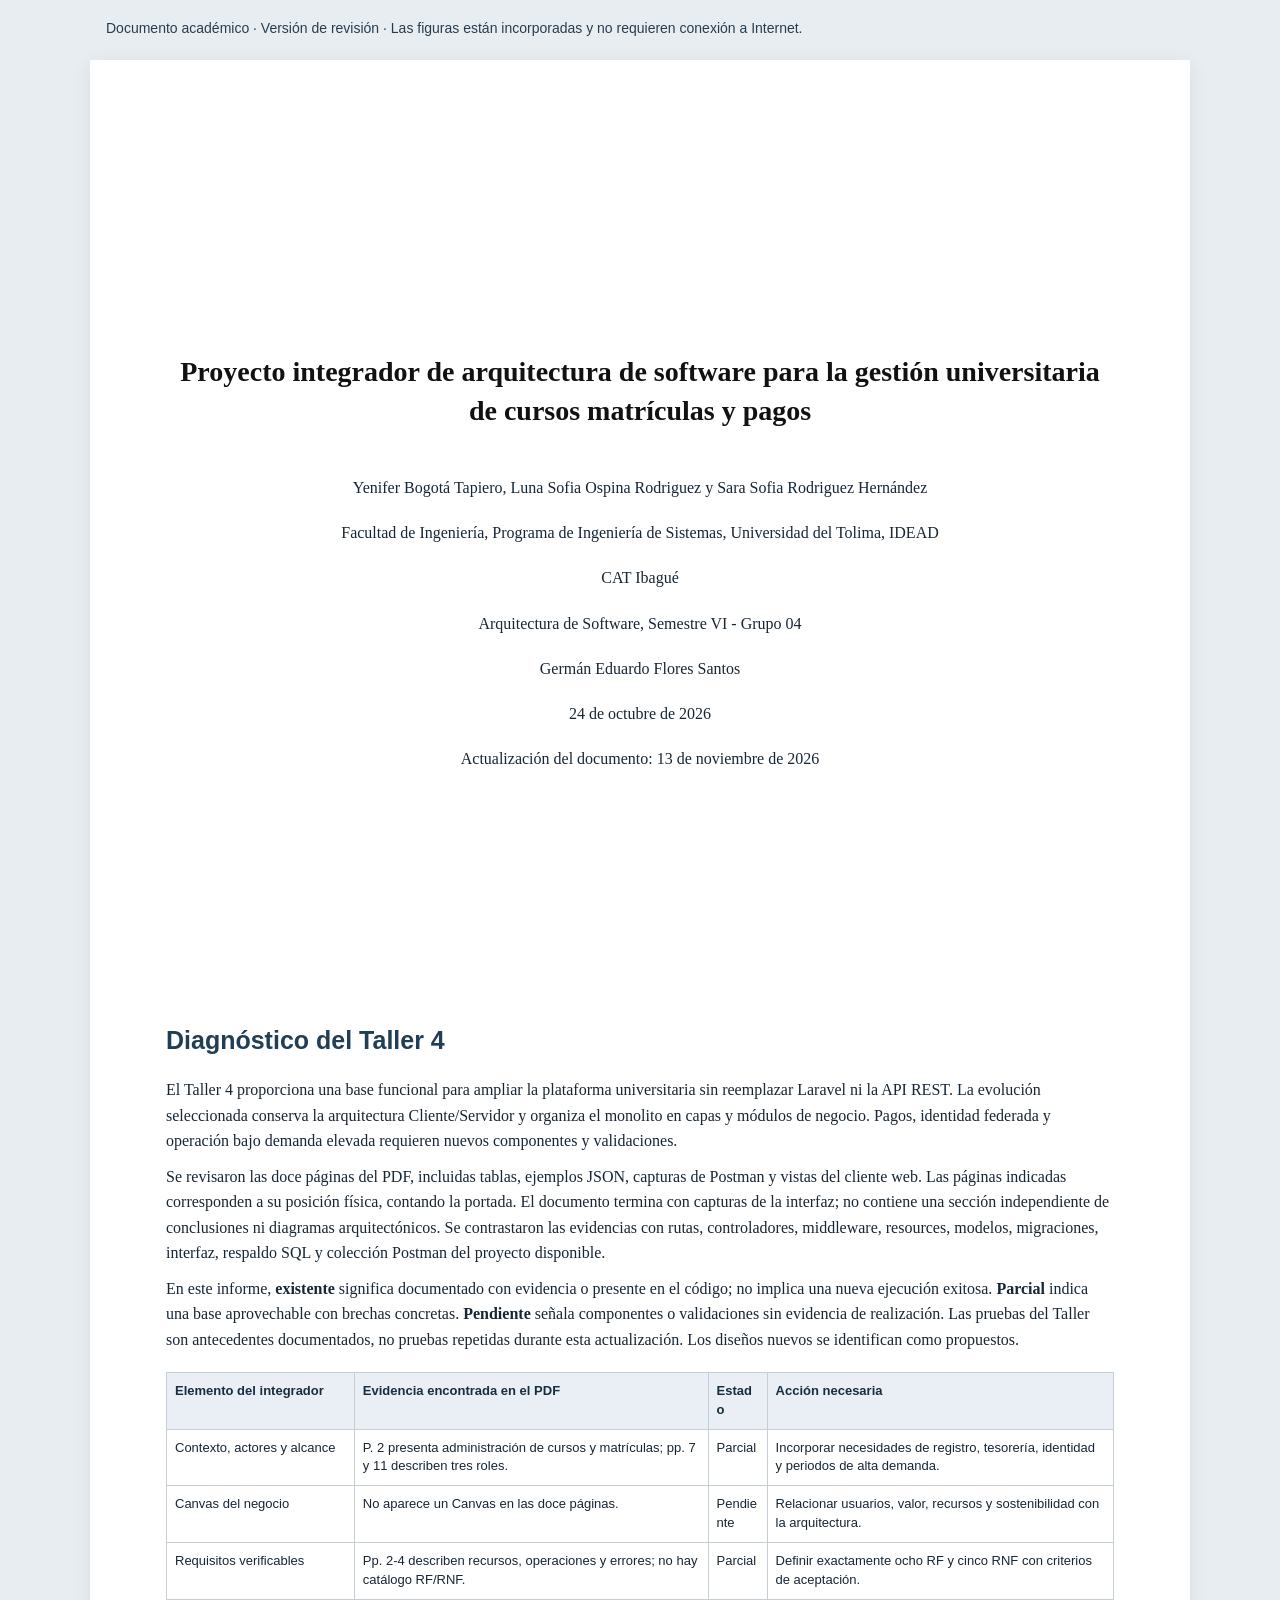
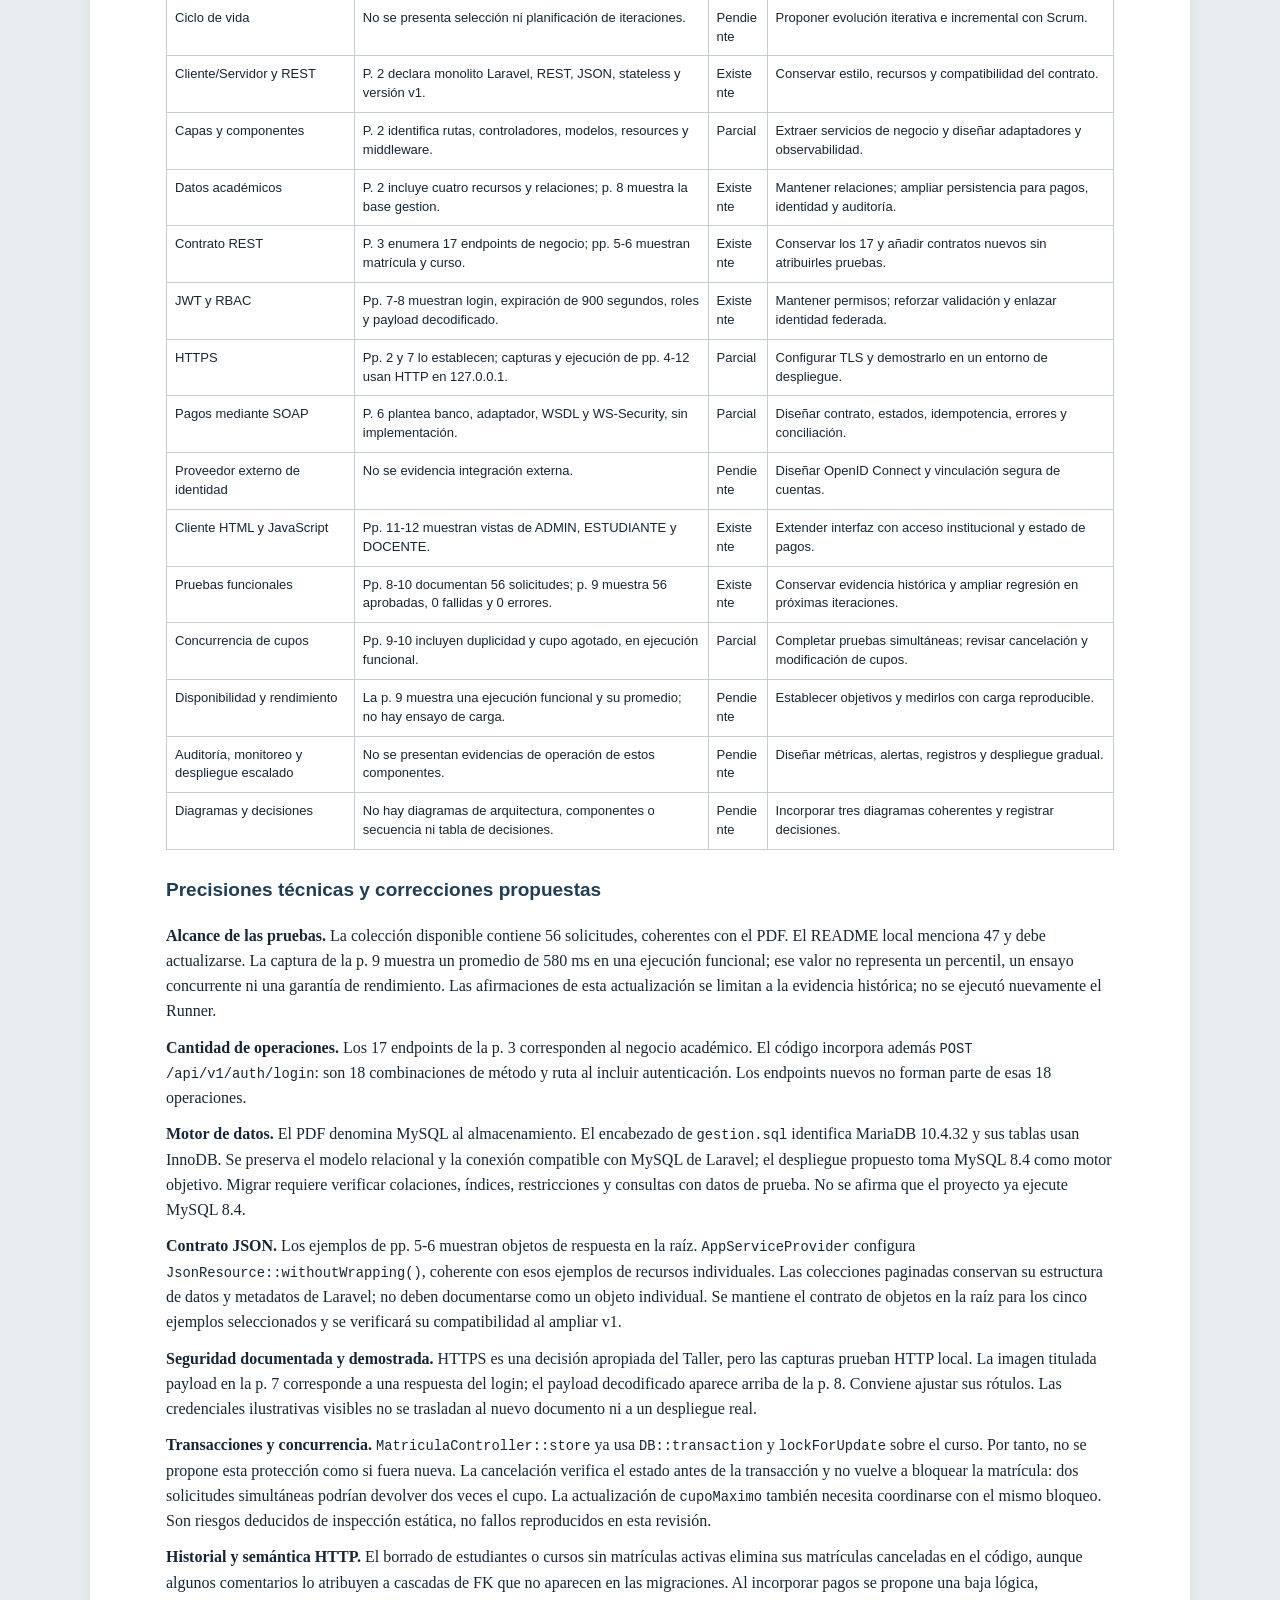
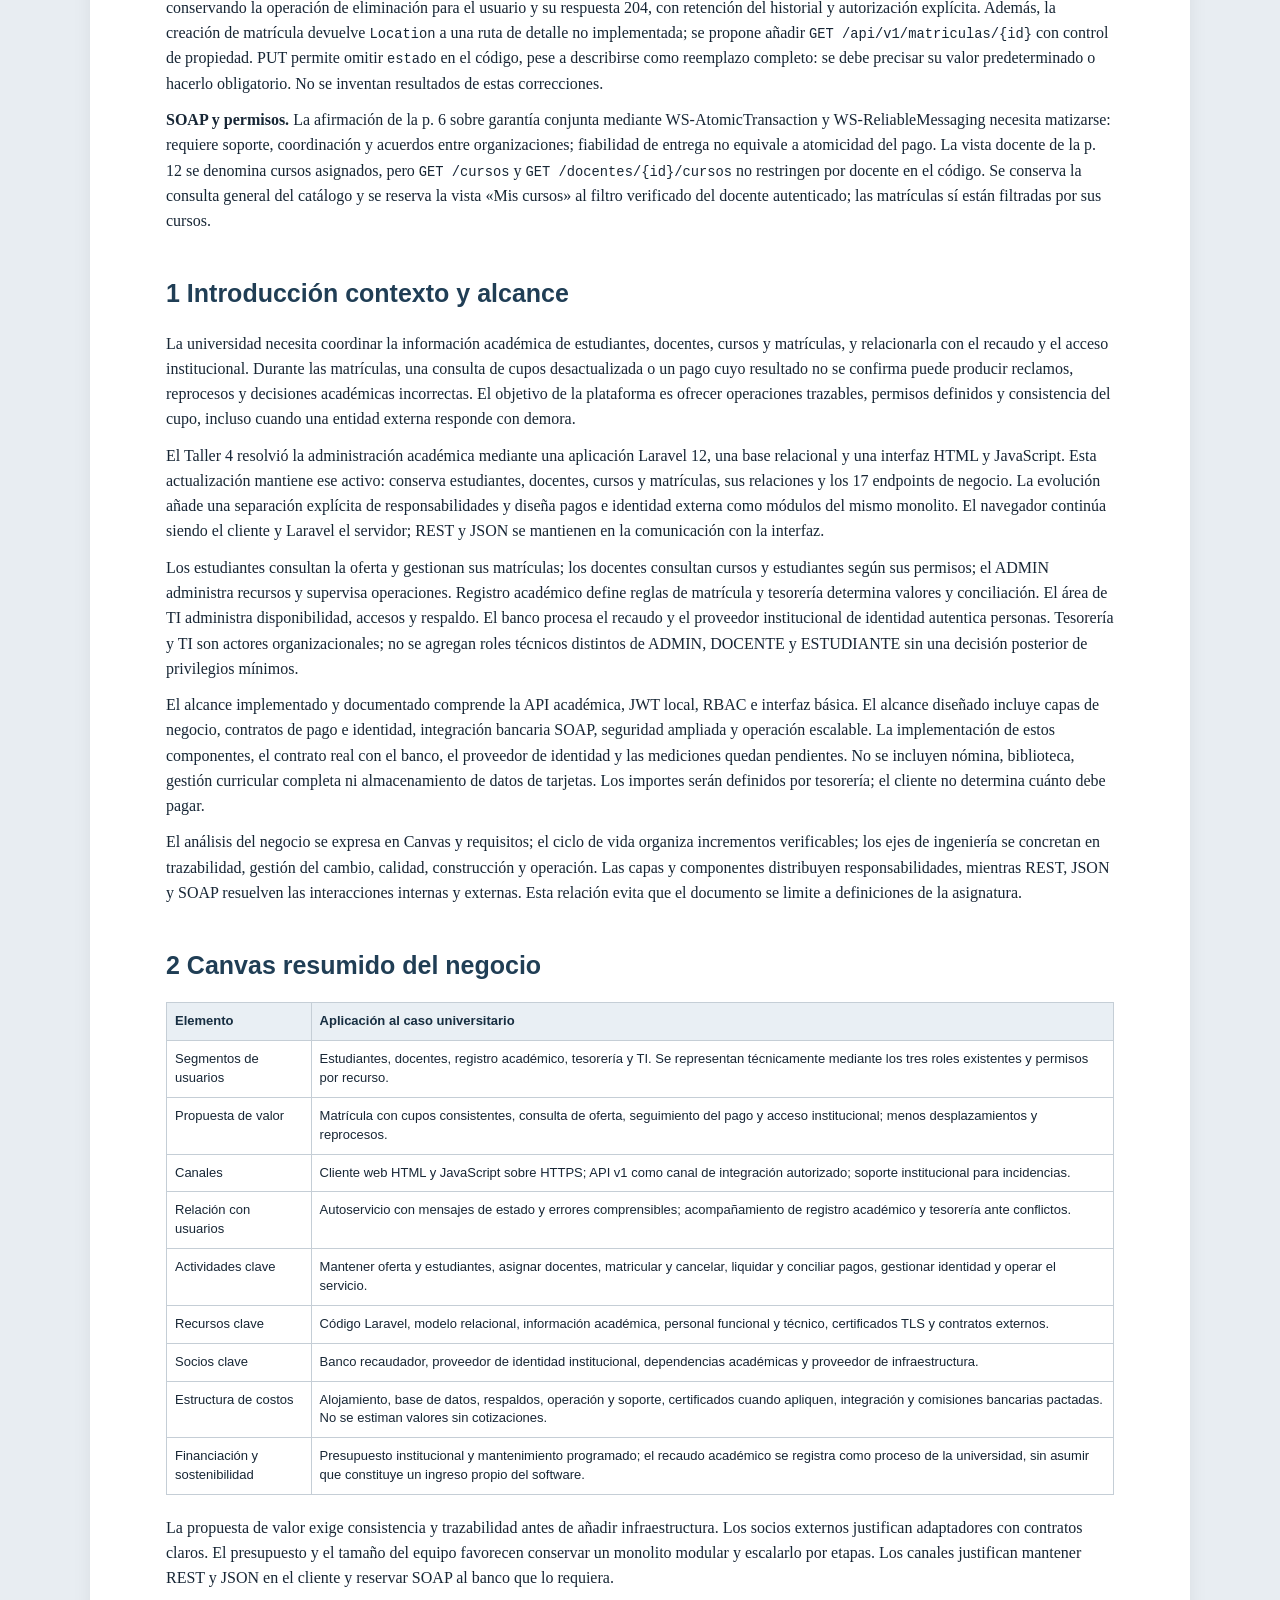
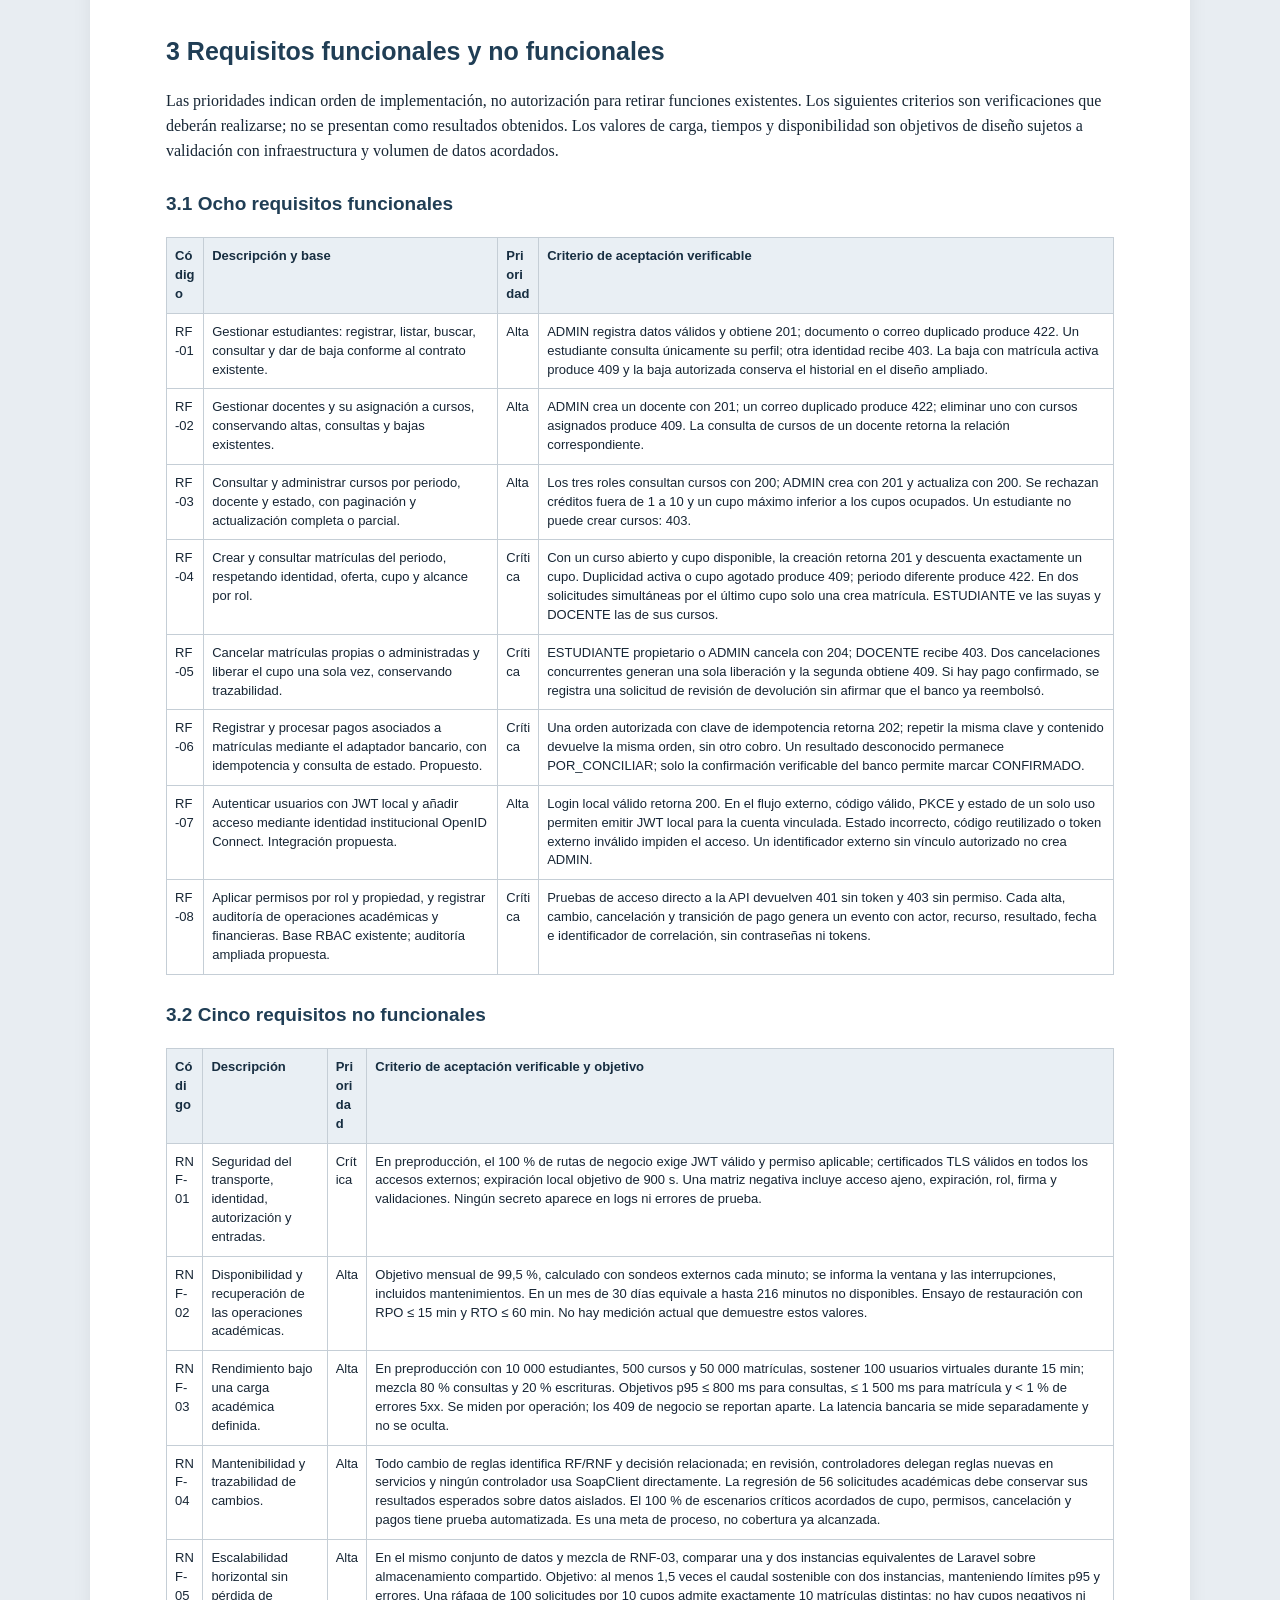
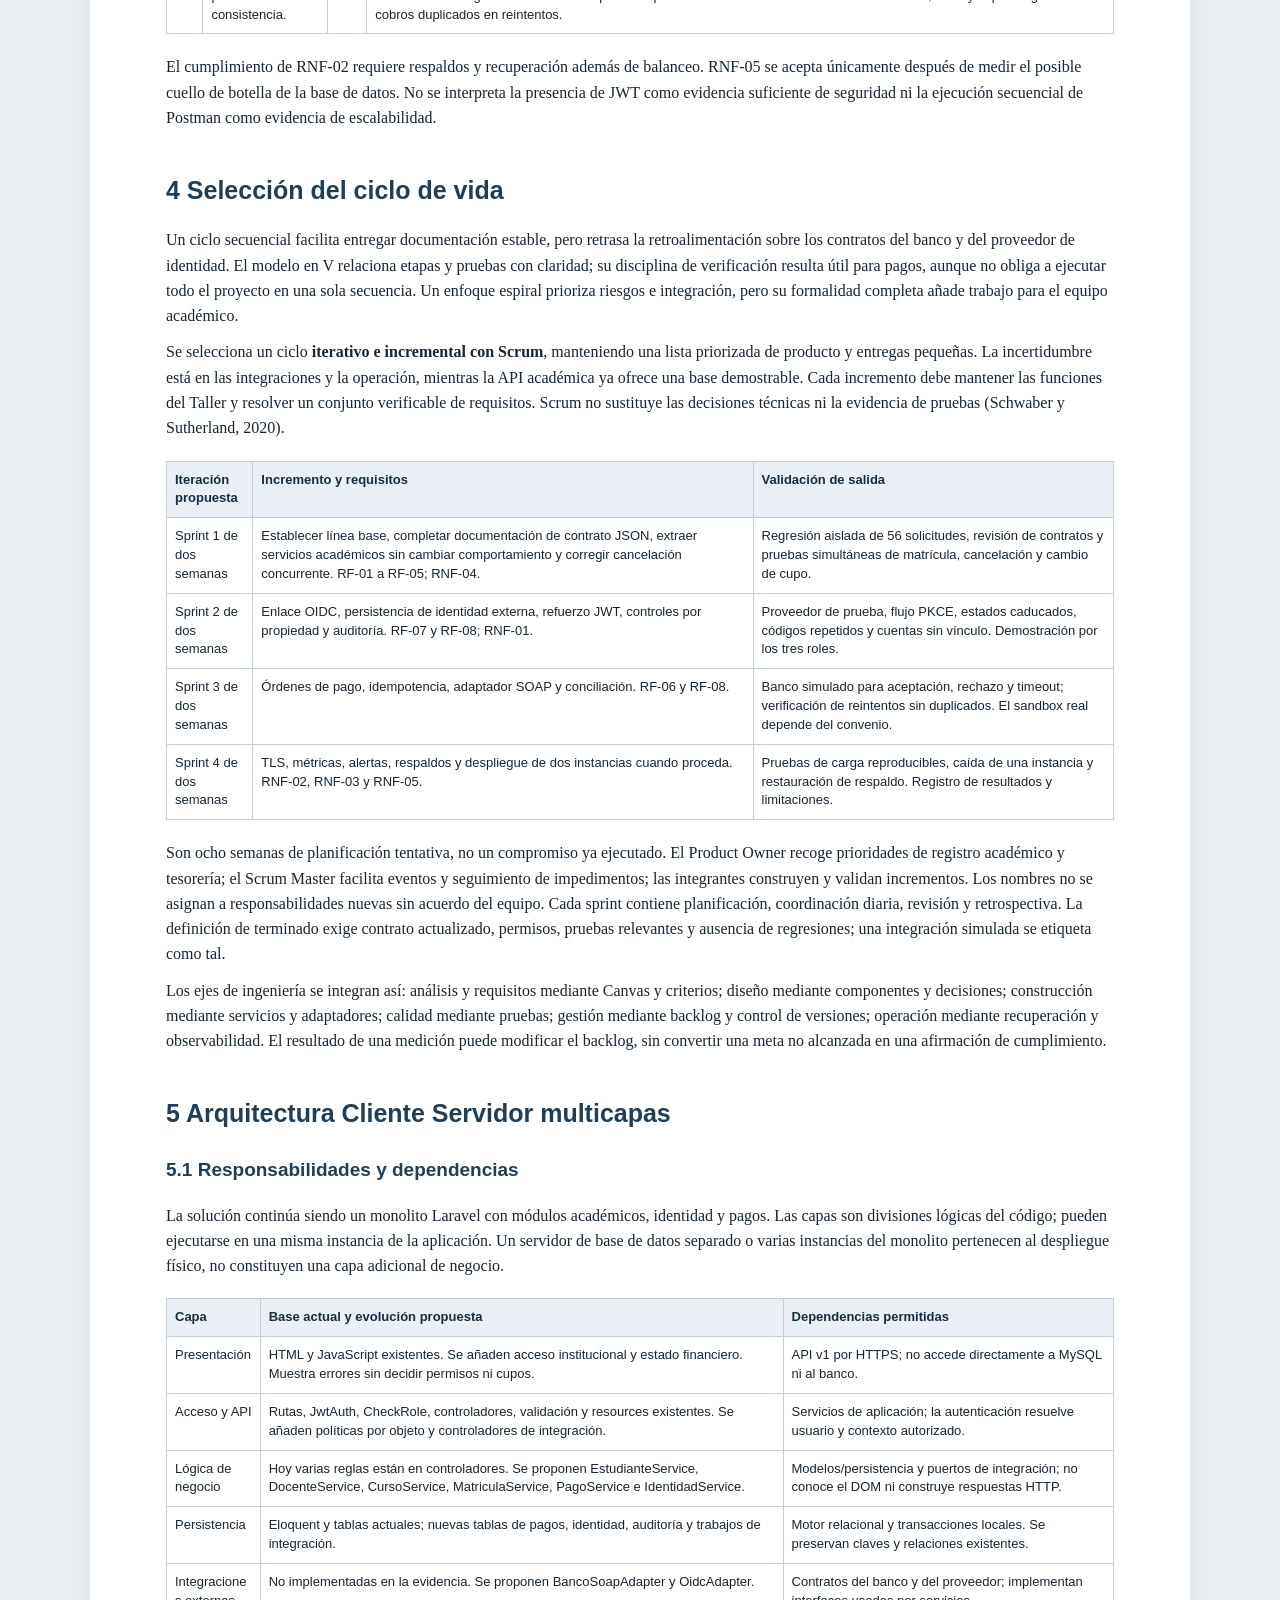
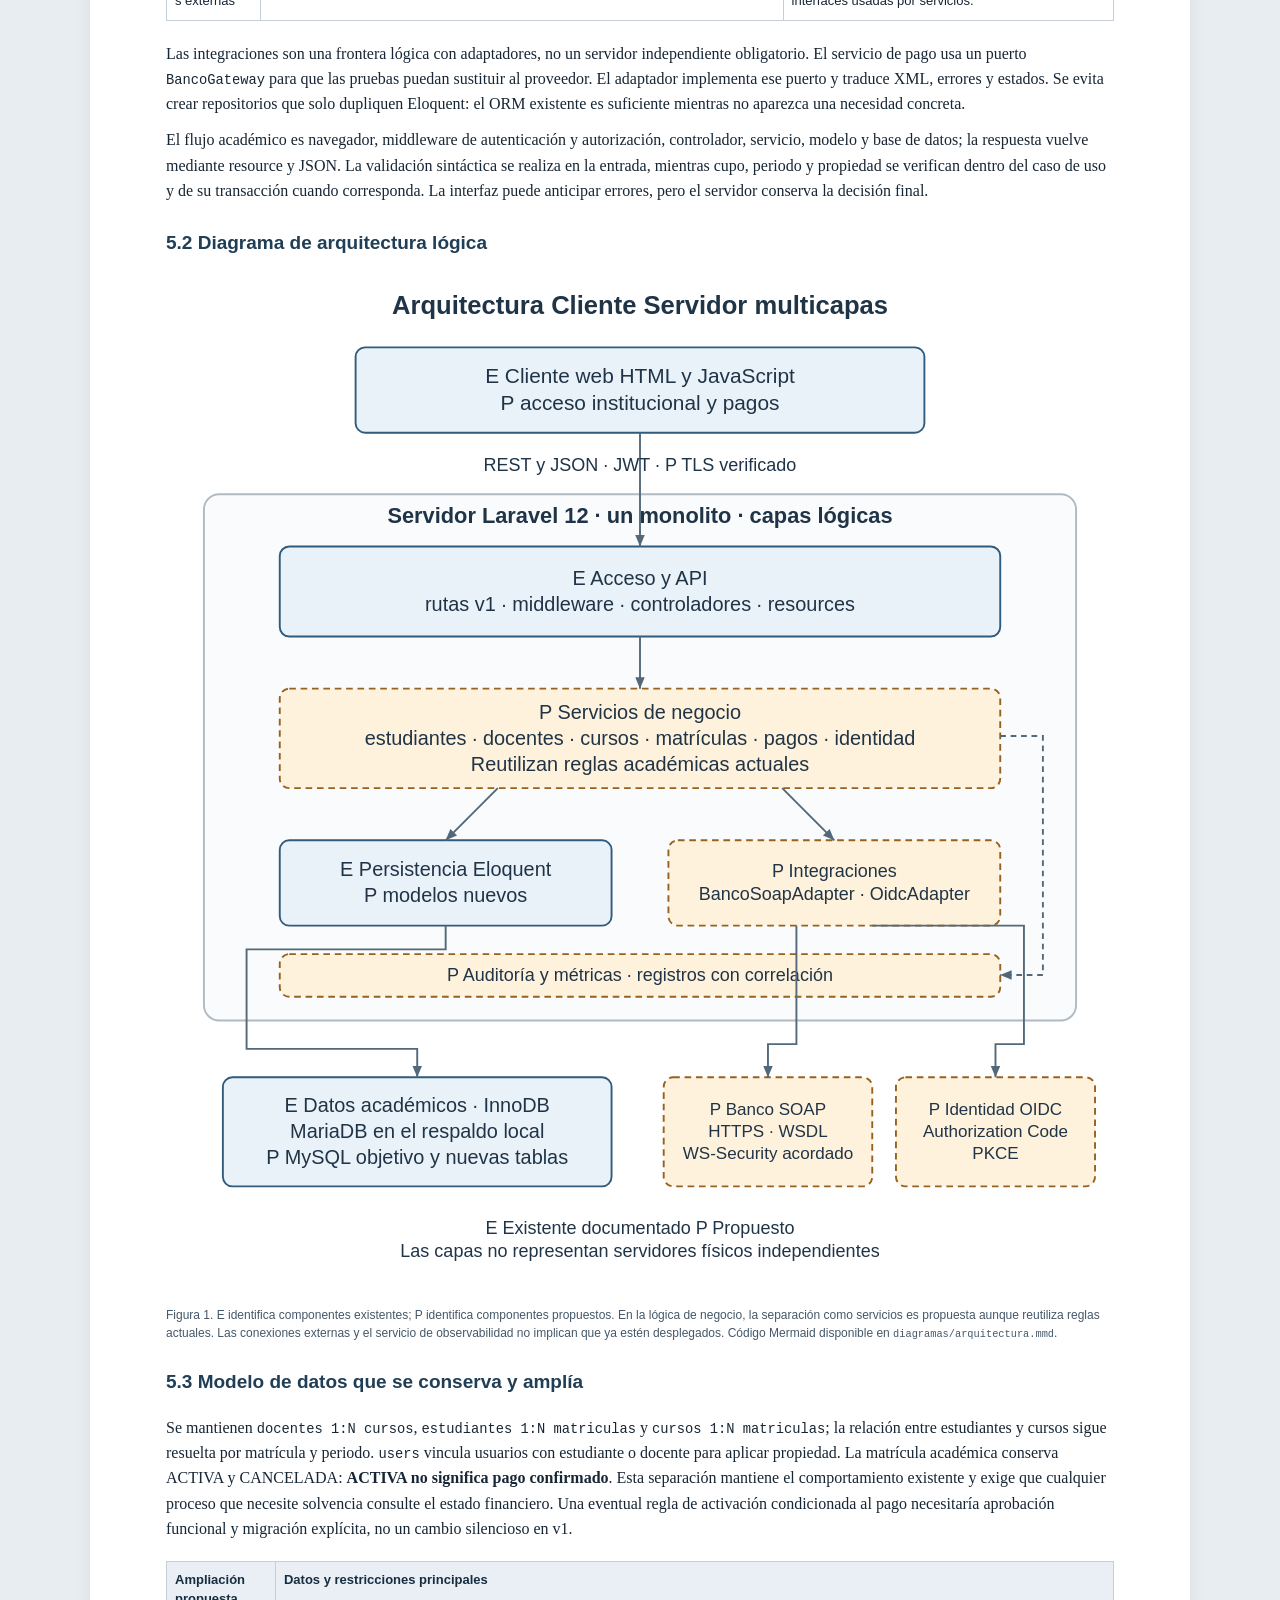
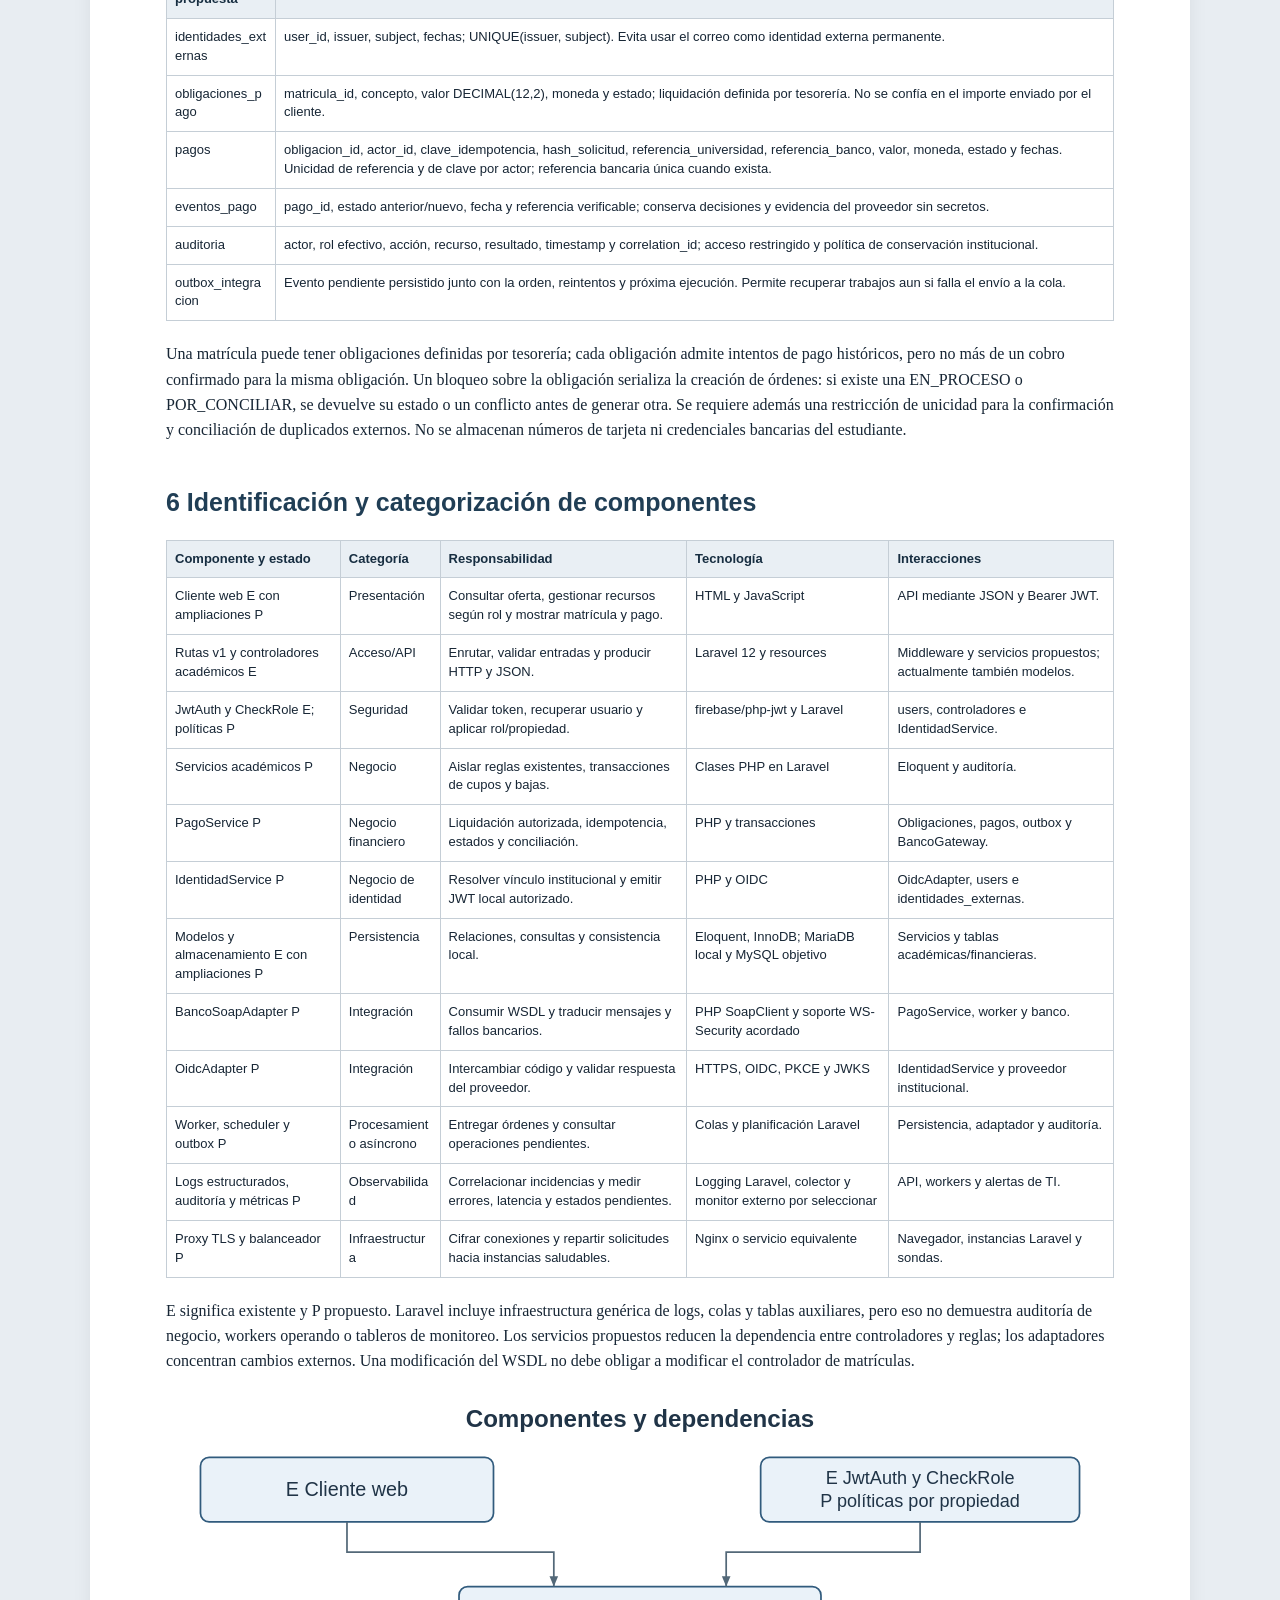
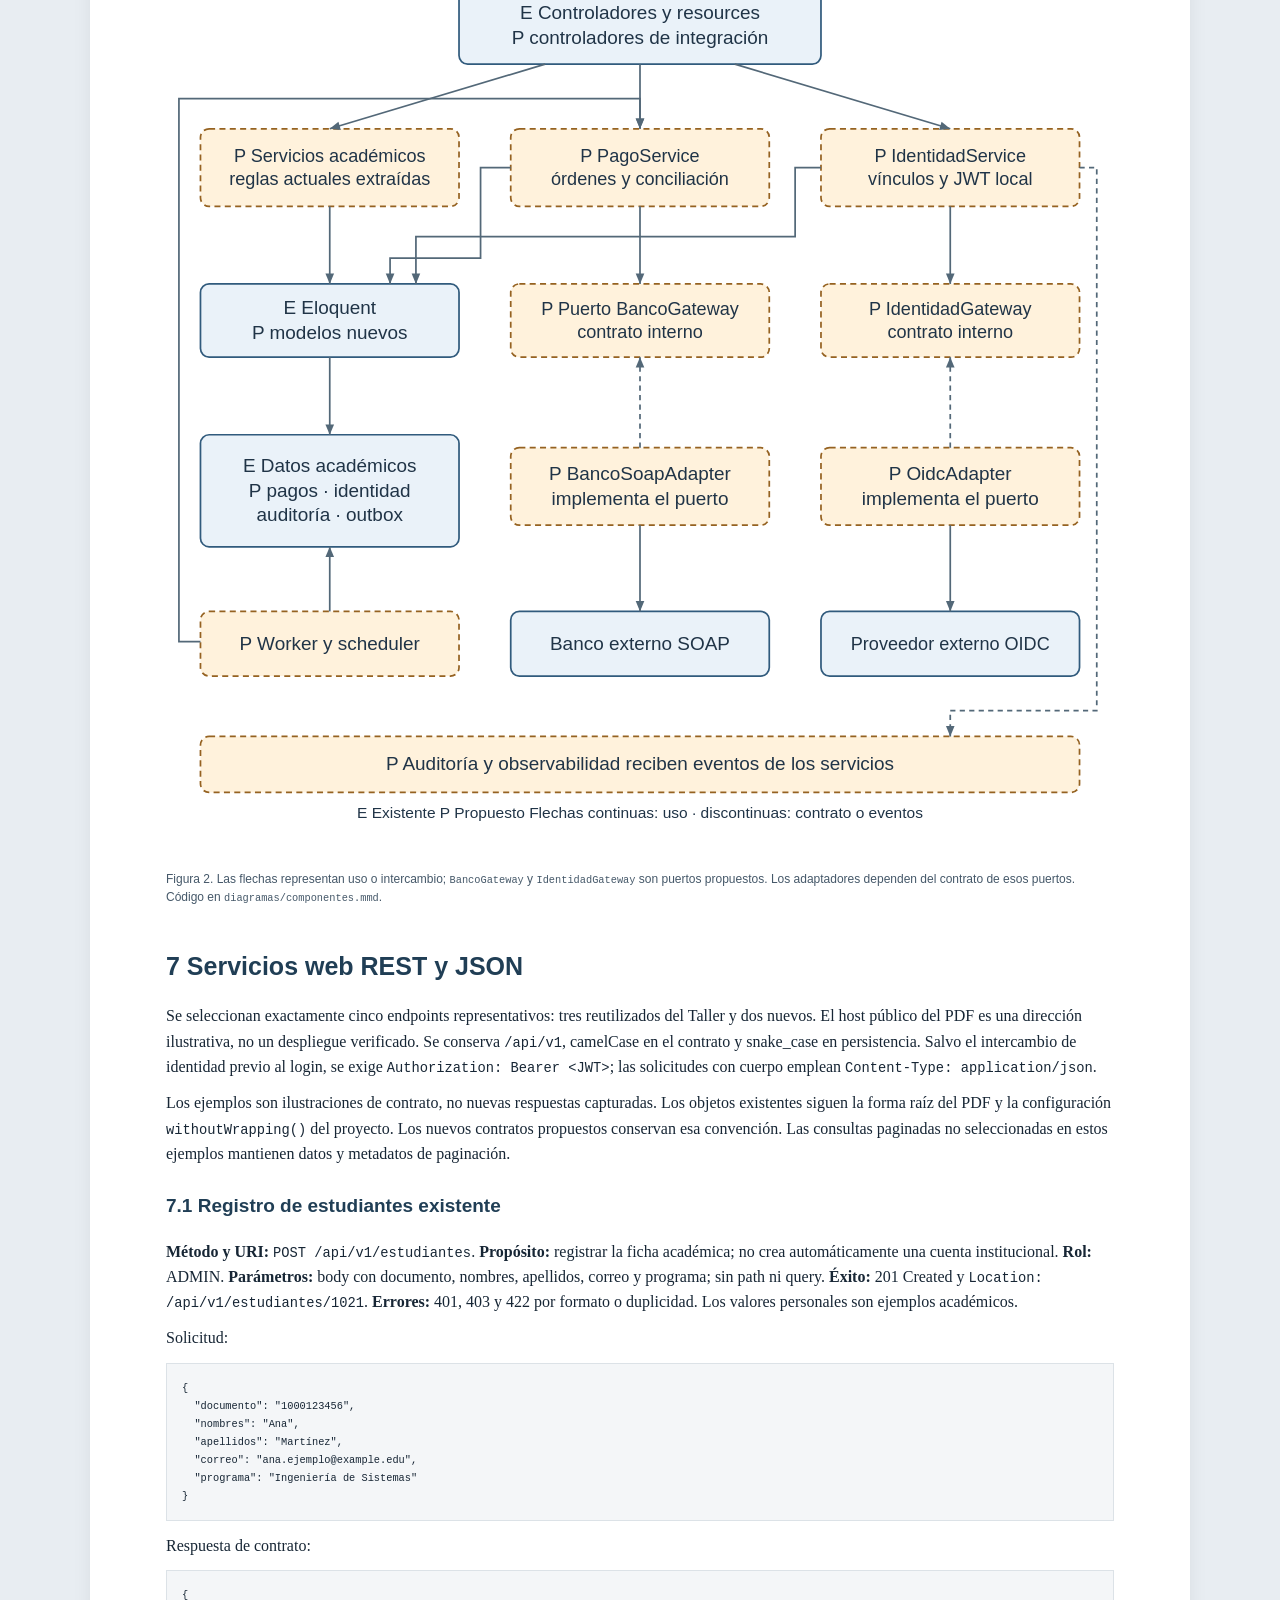
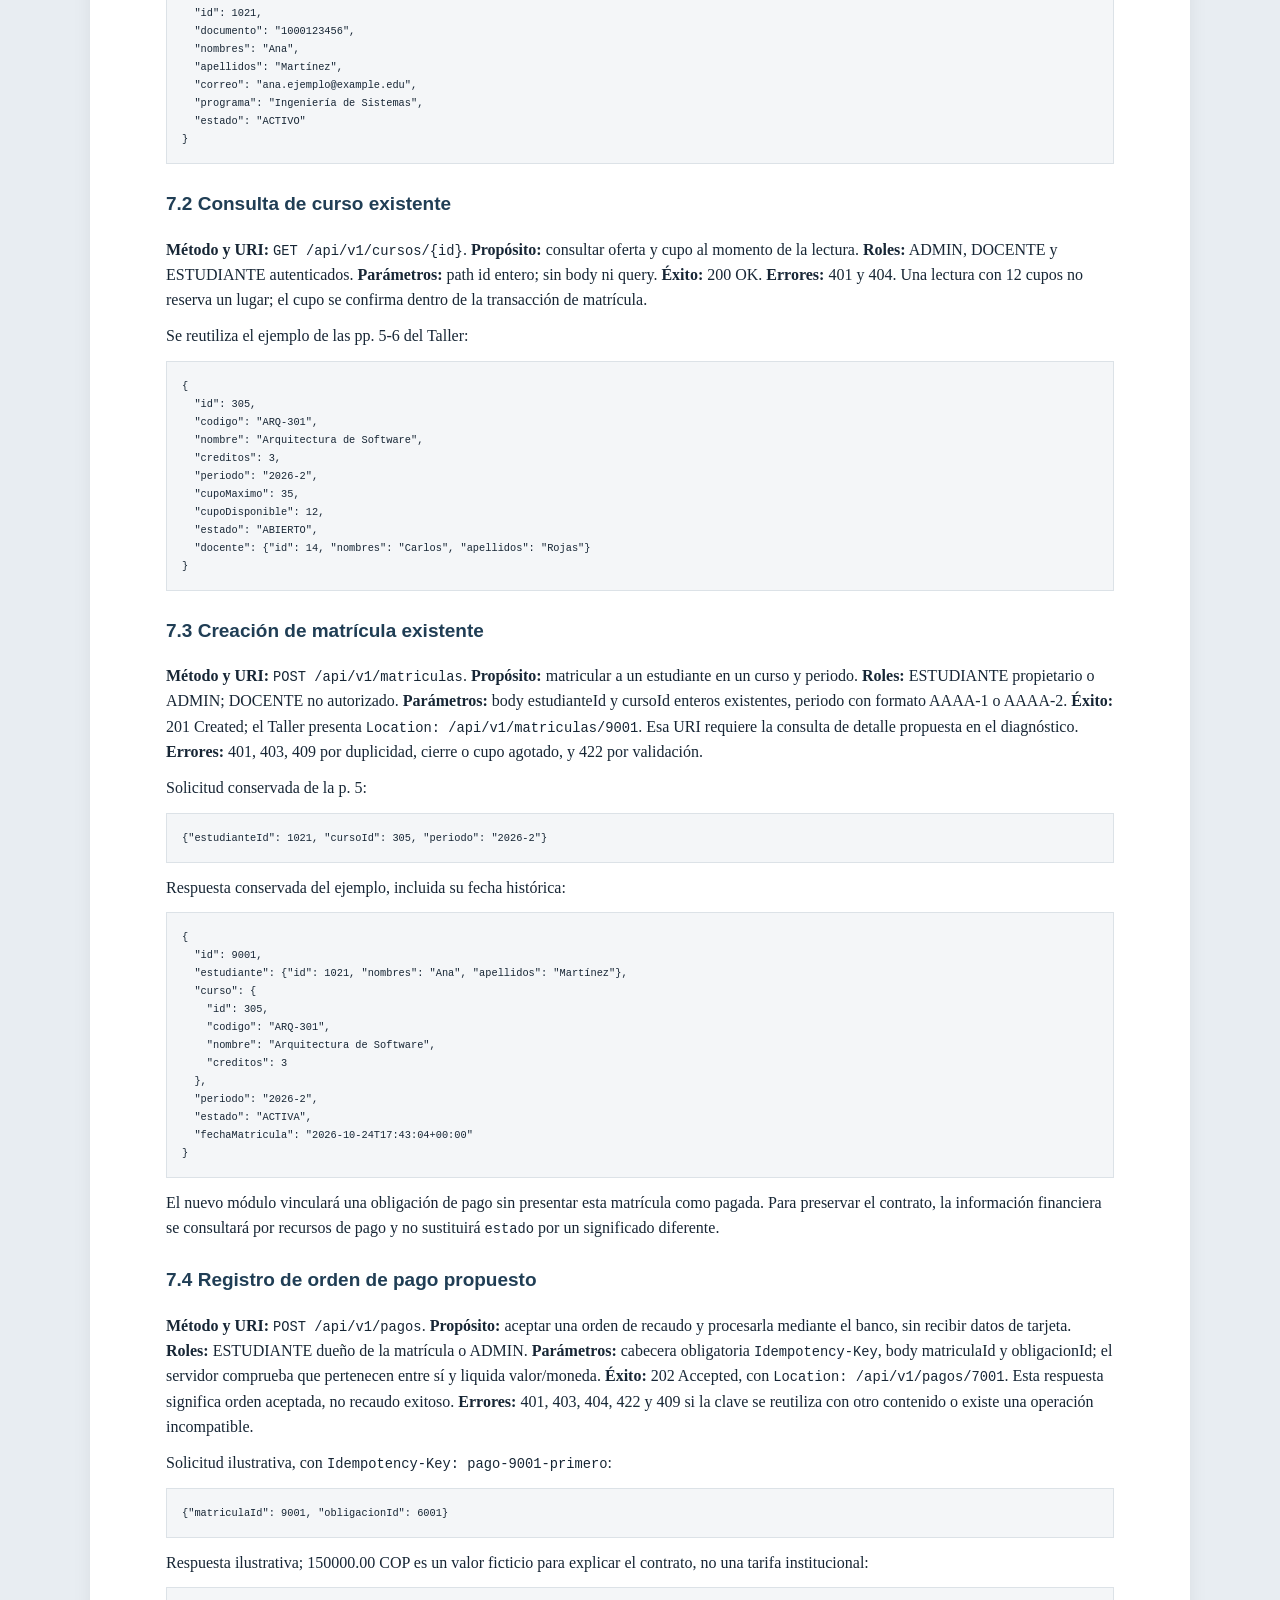
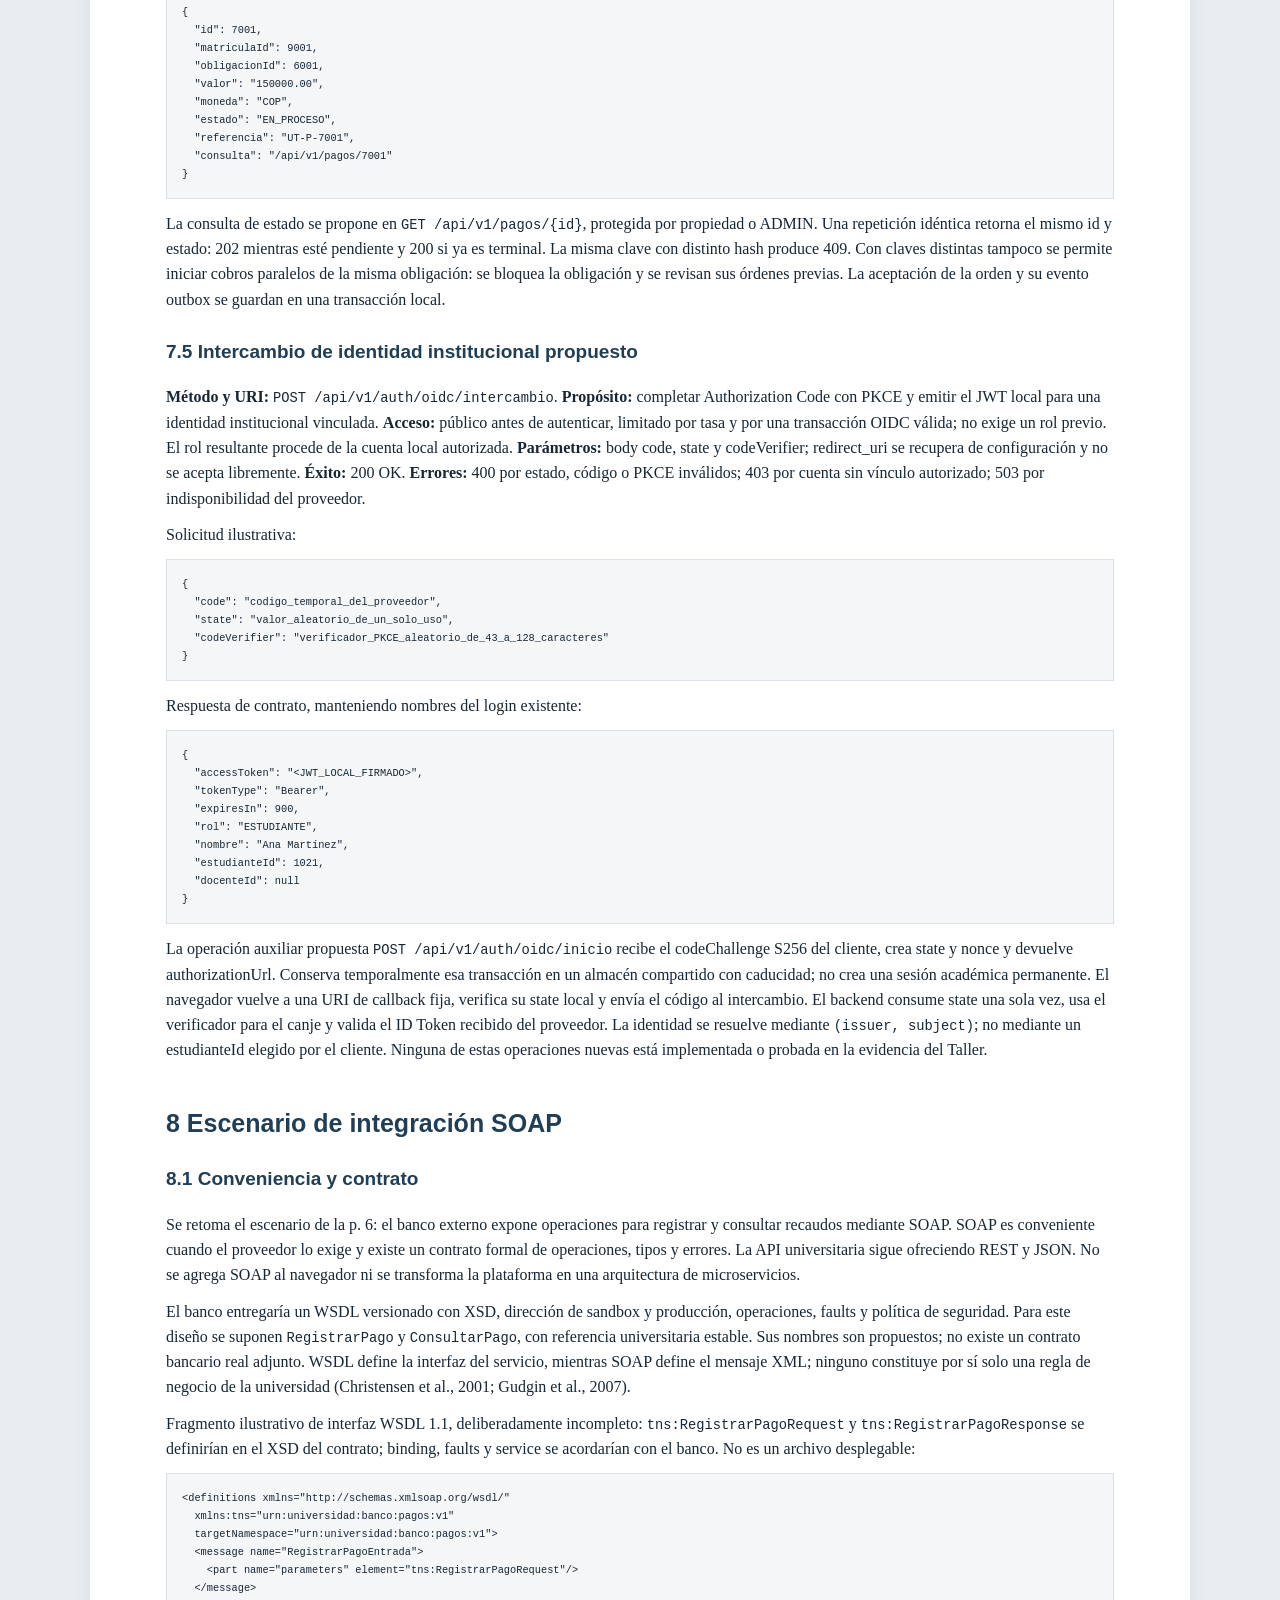
==== commit 544ef985: "final" ====
--- a/output/proyecto_integrador/Proyecto_integrador.html
+++ b/output/proyecto_integrador/Proyecto_integrador.html
@@ -7,7 +7,7 @@
 <p class="body">Arquitectura de Software, Semestre VI - Grupo 04</p>
 <p class="body">Germán Eduardo Flores Santos</p>
 <p class="body">24 de octubre de 2026</p>
-<p class="body">Actualización del documento: 10 de noviembre de 2026</p>
+<p class="body">Actualización del documento: 13 de noviembre de 2026</p>
 </section>
 <h2>Diagnóstico del Taller 4</h2>
 <p class="body">El Taller 4 proporciona una base funcional para ampliar la plataforma universitaria sin reemplazar Laravel ni la API REST. La evolución seleccionada conserva la arquitectura Cliente/Servidor y organiza el monolito en capas y módulos de negocio. Pagos, identidad federada y operación bajo demanda elevada requieren nuevos componentes y validaciones.</p>
@@ -409,4 +409,28 @@
 <p class="body">Preguntas de preparación: ¿Por qué no usar microservicios desde el inicio? Porque el equipo y las transacciones académicas favorecen el monolito, sin evidencia de necesidad de distribución. ¿Qué pasa si el banco cobra y no responde? Se conserva referencia, se marca POR_CONCILIAR y se consulta antes de repetir. ¿Cómo se evita sobrecupo con dos instancias? Ambas comparten el primario y bloquean la misma fila del curso. ¿Una matrícula ACTIVA ya está pagada? No; el estado financiero es independiente. ¿Las 56 pruebas demuestran alta disponibilidad? No; corresponden a validación funcional y deben complementarse con carga y recuperación.</p>
 <h2>Anexo D Fuentes de los diagramas</h2>
 <p class="body">Los archivos <code>arquitectura.mmd</code>, <code>componentes.mmd</code> y <code>secuencia.mmd</code>, incluidos en la carpeta <code>diagramas</code>, contienen código Mermaid editable. Sus versiones SVG se incluyen como figuras en el documento. La leyenda E/P y los nombres se mantienen entre los tres diagramas. Las flechas de arquitectura y componentes indican comunicación o dependencia; el orden temporal solo se expresa en la secuencia.</p>
+<h2>Anexo E Integración de pagos con Mercado Pago (Checkout API) y guía paso a paso</h2>
+<p class="body">Como evolución práctica del adaptador de pagos (<code>ProveedorPago</code>), la plataforma <code>taller4-api</code> incorpora una integración real en entorno de pruebas con <b>Mercado Pago Checkout API</b> mediante <b>Card Payment Brick</b> (<code>POST /v1/payments</code>) para Colombia (<code>COP</code>).</p>
+<h3>E.1 Arquitectura y medidas de seguridad implementadas</h3>
+<p class="body"><b>Frontend sin almacenamiento de tarjetas (<code>public/app/index.html</code>, <code>public/app/app.js</code>).</b> Carga el SDK v2 de Mercado Pago (<code>https://sdk.mercadopago.com/js/v2</code>) y monta el componente Card Payment Brick dentro de un modal en la misma vista de Pagos, sin redireccionar fuera de la aplicación. La tarjeta se tokeniza directamente entre el navegador y Mercado Pago usando <code>MP_PUBLIC_KEY</code>.</p>
+<p class="body"><b>Control de monto y referencia en el servidor (<code>MercadoPagoController</code>, <code>MercadoPagoService</code>, <code>MercadoPagoAdapter</code>).</b> El endpoint <code>POST /api/v1/pagos/{pago}/checkout</code> ignora cualquier monto enviado por el cliente e impone el valor calculado por el servidor (<code>$pago-&gt;valor</code>), genera un <code>external_reference</code> UUID único por orden y envía la cabecera <code>X-Idempotency-Key</code> a <code>https://api.mercadopago.com/v1/payments</code>.</p>
+<p class="body"><b>Protección contra reintentos ambiguos y dobles cobros.</b> Se usa bloqueo distribuido (<code>Cache::lock</code>) y transacciones SQL con <code>lockForUpdate()</code>. Si un pago queda <code>pending</code> o <code>in_process</code>, o falla por timeout de red sin recibo, se bloquean nuevos intentos hasta sincronizar (<code>POST /api/v1/pagos/{pago}/sincronizar</code>); si el intento es <code>rejected</code>, la orden permanece <code>PENDIENTE</code> para permitir el reintento con otra tarjeta.</p>
+<p class="body"><b>Webhooks verificados (<code>POST /api/v1/webhooks/mercadopago</code>).</b> Valida la firma HMAC-SHA256 (<code>x-signature</code> y <code>x-request-id</code> con <code>MP_WEBHOOK_SECRET</code>) y consulta directamente <code>GET /v1/payments/{id}</code> verificando monto, moneda <code>COP</code>, <code>collector_id</code> y <code>live_mode=false</code> antes de marcar la orden como <code>APROBADO</code>.</p>
+<h3>E.2 Paso a paso para configurar y probar Mercado Pago</h3>
+<p class="body"><b>Paso 1. Crear la aplicación en Mercado Pago:</b> Ingresar al panel de desarrolladores de Mercado Pago Colombia, crear una aplicación seleccionando <b>Checkout API</b> y tipo <b>API de Payments</b>.</p>
+<p class="body"><b>Paso 2. Preparar cuentas de prueba:</b> En Cuentas de prueba, usar una <b>cuenta vendedora de prueba</b> para las credenciales del servidor (<code>MP_PUBLIC_KEY</code>, <code>MP_ACCESS_TOKEN</code>, <code>MP_COLLECTOR_ID</code>) y crear una <b>cuenta compradora de prueba</b> distinta (<code>test_user_...@testuser.com</code>) para pagar en el formulario.</p>
+<p class="body"><b>Paso 3. Levantar la aplicación y exponerla por HTTPS:</b> Iniciar MySQL en XAMPP, ejecutar <code>php artisan migrate</code> y <code>php artisan serve --host=127.0.0.1 --port=8000</code> dentro de <code>taller4-api</code>. En otra terminal, abrir un túnel HTTPS hacia el puerto <code>8000</code> (por ejemplo <code>ssh -o ServerAliveInterval=30 -R 80:127.0.0.1:8000 nokey@localhost.run</code> o <code>cloudflared tunnel --url http://127.0.0.1:8000</code>).</p>
+<p class="body"><b>Paso 4. Configurar el Webhook:</b> En la aplicación de Mercado Pago (modo pruebas), registrar la URL <code>https://TU-DOMINIO/api/v1/webhooks/mercadopago</code> para el evento <b>Pagos (<code>payment</code>)</b> y copiar la clave secreta generada.</p>
+<p class="body"><b>Paso 5. Configurar <code>.env</code> y verificar:</b> Completar en <code>taller4-api/.env</code> las variables <code>PAYMENTS_DRIVER=mercadopago</code>, <code>PAYMENTS_CURRENCY=COP</code>, <code>MP_TEST_MODE=true</code>, <code>MP_PUBLIC_KEY</code>, <code>MP_ACCESS_TOKEN</code>, <code>MP_COLLECTOR_ID</code>, <code>MP_WEBHOOK_SECRET</code> y <code>MP_PUBLIC_URL</code> (sin barra final). Luego ejecutar <code>php artisan config:clear</code> y <code>php artisan mercado-pago:estado</code> para confirmar que todo aparezca configurado.</p>
+<p class="body"><b>Paso 6. Ejecutar el pago de prueba:</b> Abrir <code>https://TU-DOMINIO/app/index.html</code>, iniciar sesión, matricular un curso, ir a <b>Pagos → Generar orden → Pagar con Mercado Pago</b> e ingresar los siguientes datos de prueba en el Brick:</p>
+<table><thead><tr><th>Campo del formulario</th><th>Valor de prueba</th><th>Observación</th></tr></thead><tbody>
+<tr><td>Tarjeta</td><td>Mastercard Crédito</td><td>Tarjeta de prueba oficial para Colombia</td></tr>
+<tr><td>Número de tarjeta</td><td><code>5254 1336 7440 3564</code></td><td>Número de prueba</td></tr>
+<tr><td>Código de seguridad (CVV)</td><td><code>123</code></td><td>Código de 3 dígitos</td></tr>
+<tr><td>Fecha de caducidad</td><td><code>11/30</code></td><td>Mes y año futuro</td></tr>
+<tr><td>Nombre del titular (Estado de pago)</td><td><code>APRO</code></td><td>Simula Pago aprobado en sandbox</td></tr>
+<tr><td>Documento de identidad (CC)</td><td><code>123456789</code></td><td>Cédula de ciudadanía de prueba</td></tr>
+<tr><td>Correo electrónico</td><td><code>test_user_...@testuser.com</code></td><td>Correo de la cuenta compradora de prueba (distinta a la vendedora)</td></tr>
+</tbody></table>
+<p class="body"><b>Paso 7. Validar resultado:</b> El sistema registra la transacción <code>MP-&lt;id&gt;</code> y cambia la orden a <code>APROBADO</code>. En caso de notificaciones demoradas, puede consultarse manualmente con el botón <b>Consultar estado</b> o con <code>php artisan pagos:conciliar-mercadopago</code>.</p>
 </main></body></html>
